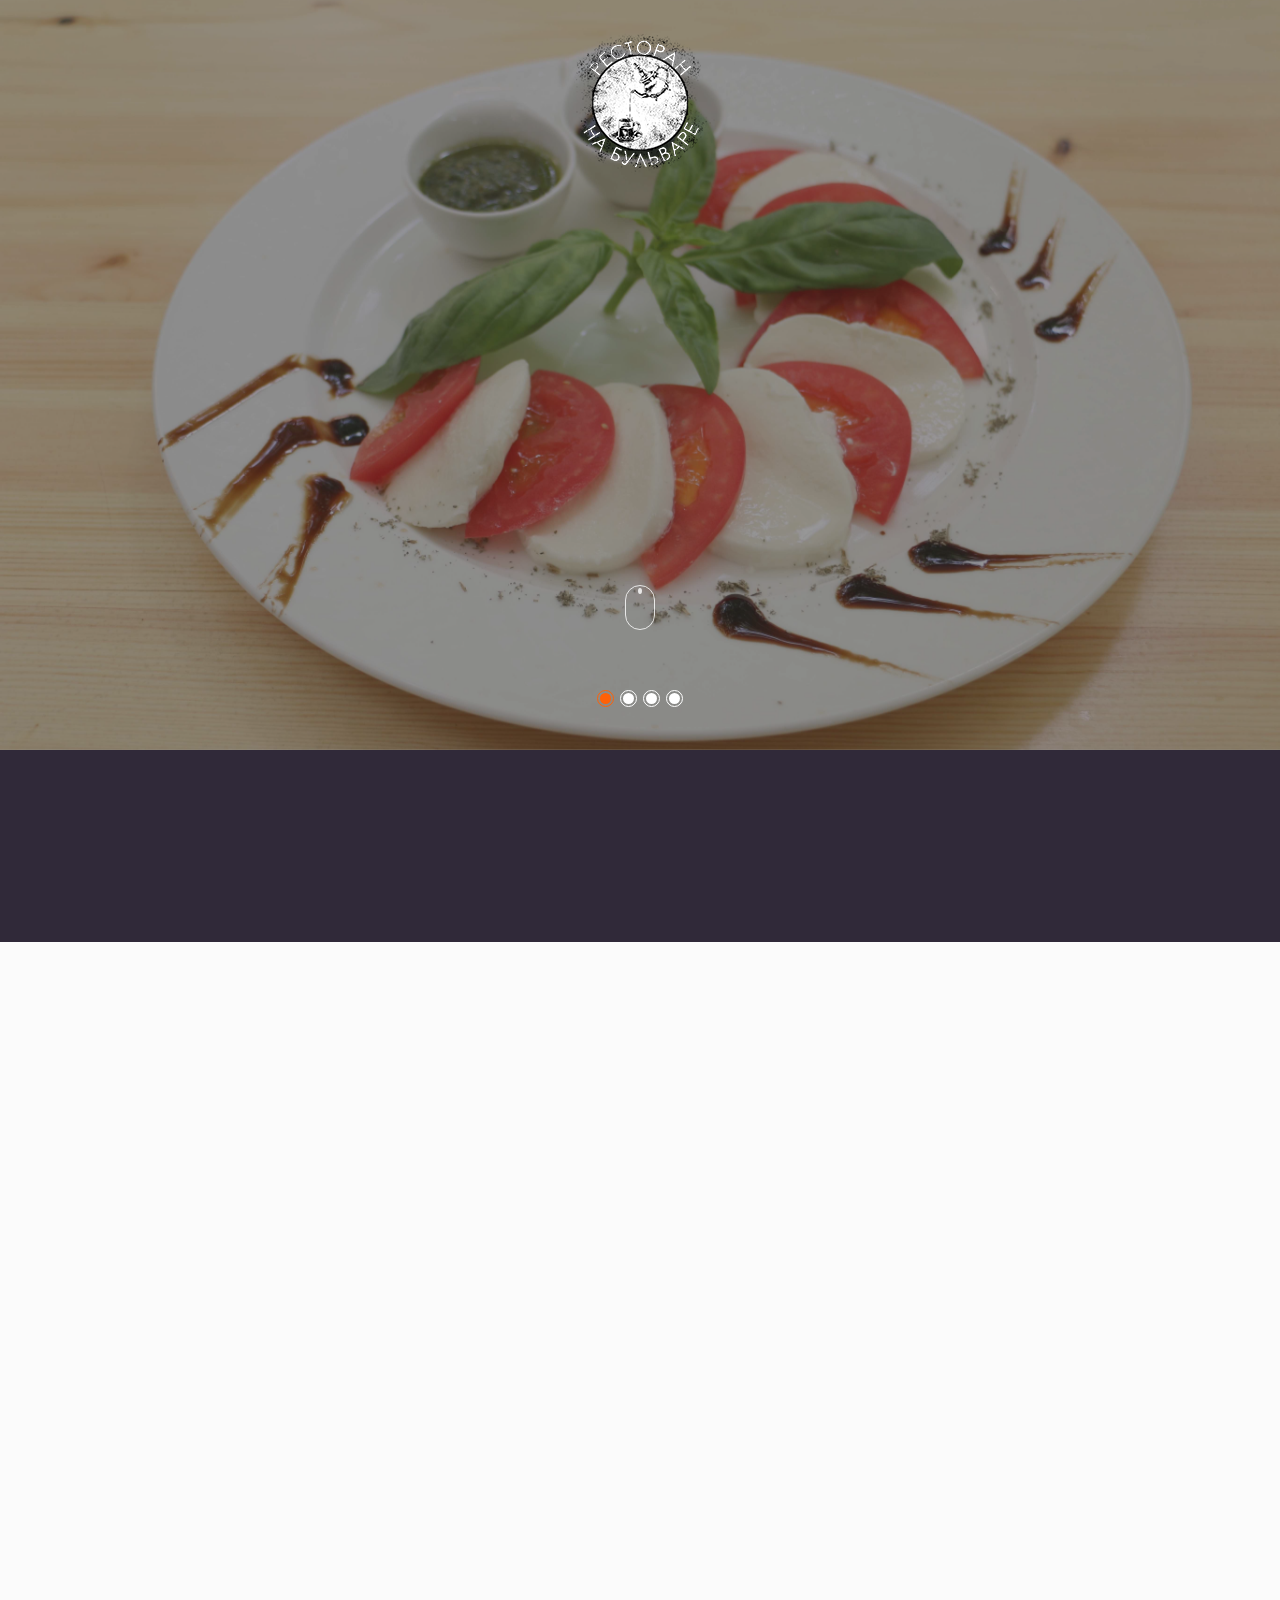
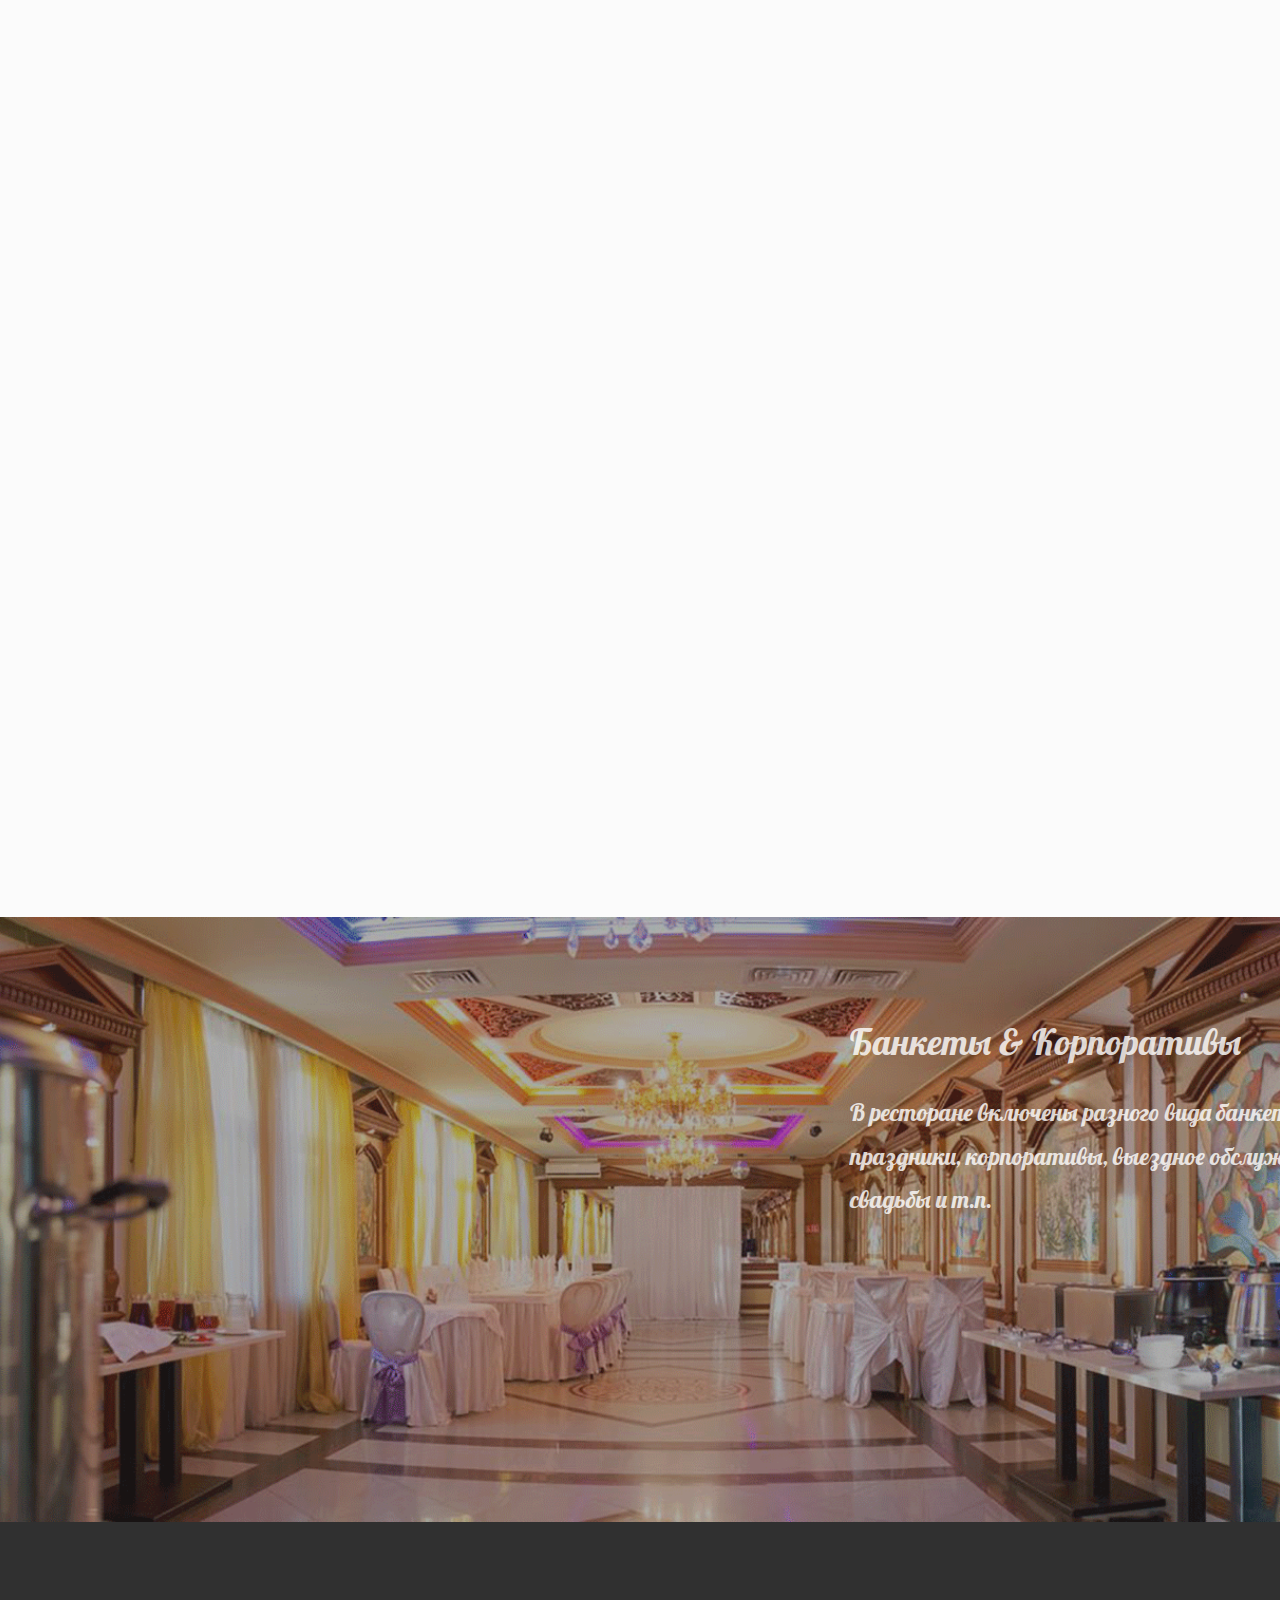
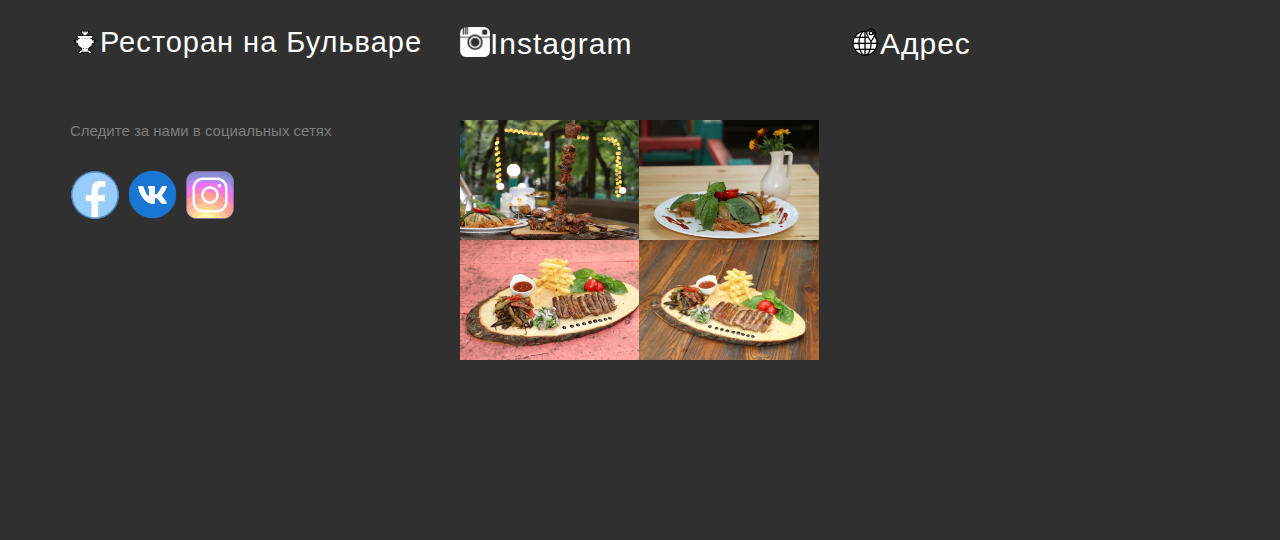
==== index.html @ 65c507e2 "first commit" ====
<!DOCTYPE HTML>
<html>
	<head>
	<meta charset="utf-8">
	<meta http-equiv="X-UA-Compatible" content="IE=edge">
	<title>Ресторан на бульваре</title>
	<meta name="viewport" content="width=device-width, initial-scale=1">
	<meta name="description" content="" />
	<meta name="keywords" content="" />
	<meta name="author" content="" />

  <!-- Facebook and Twitter integration -->
	<meta property="og:title" content=""/>
	<meta property="og:image" content=""/>
	<meta property="og:url" content=""/>
	<meta property="og:site_name" content=""/>
	<meta property="og:description" content=""/>
	<meta name="twitter:title" content="" />
	<meta name="twitter:image" content="" />
	<meta name="twitter:url" content="" />
	<meta name="twitter:card" content="" />

	<!-- Place favicon.ico and apple-touch-icon.png in the root directory -->
	<link rel="shortcut icon" href="favicon.ico">

	<link href="https://fonts.googleapis.com/css?family=Poppins:300,400,500" rel="stylesheet">
	<link href="https://fonts.googleapis.com/css?family=Lora:400,400i,700,700i" rel="stylesheet">
	
	<!-- Animate.css -->
	<link rel="stylesheet" href="css/animate.css">
	<!-- Icomoon Icon Fonts-->
	<link rel="stylesheet" href="css/icomoon.css">
	<!-- Bootstrap  -->
	<link rel="stylesheet" href="css/bootstrap.css">
	<!-- Owl Carousel -->
	<link rel="stylesheet" href="css/owl.carousel.min.css">
	<link rel="stylesheet" href="css/owl.theme.default.min.css">
	<!-- Magnific Popup -->
	<link rel="stylesheet" href="css/magnific-popup.css">
	<!-- Flexslider  -->
	<link rel="stylesheet" href="css/flexslider.css">
	<!-- Flaticons  -->
	<link rel="stylesheet" href="fonts/flaticon/font/flaticon.css">
	<!-- Date Picker -->
	<link rel="stylesheet" href="css/bootstrap-datepicker.css">

	<link rel="stylesheet" href="css/style.css">
	<link href="https://fonts.googleapis.com/css?family=Lobster&display=swap" rel="stylesheet">
	<link href="https://fonts.googleapis.com/css?family=Roboto:700i&display=swap" rel="stylesheet">
	<link href="https://fonts.googleapis.com/css?family=Cairo:600&display=swap" rel="stylesheet">

	<!-- Modernizr JS -->
	<script src="js/modernizr-2.6.2.min.js"></script>
	<!-- FOR IE9 below -->
	<!--[if lt IE 9]>
	<script src="js/respond.min.js"></script>
	<![endif]-->
	</head>
	<body>

	<nav id="colorlib-main-nav" role="navigation">
		<a href="#" class="js-colorlib-nav-toggle colorlib-nav-toggle active"><i></i></a>
		<div class="js-fullheight colorlib-table">
			<div class="colorlib-table-cell js-fullheight">
				<div class="row">
					<div class="col-md-6 col-md-offset-3">
						<div class="form-group">
							<input type="text" class="form-control" id="search" placeholder="Enter any key to search...">
							<button type="submit" class="btn btn-primary"><i class="icon-search3"></i></button>
						</div>
					</div>
				</div>
			</div>
		</div>
	</nav>
	
	<div id="colorlib-page">
		<header>
			<div class="container">
				<div class="row ">
					<div class="col-md-12 text-center">
							<a href="#"><img src="images/logo.png"></a>
					</div>
				</div>
			</div>
		</header>
		<aside id="colorlib-hero">
			<div class="flexslider">
				<ul class="slides">
			   	<li style="background-image: url(images/img_bg_1.jpg);">
			   		<div class="overlay"></div>
			   		<div class="container-fluid">
			   			<div class="row">
				   			<div class="col-md-6 col-sm-12 col-xs-12 col-md-offset-3 slider-text">
				   				<div class="slider-text-inner text-center">
				   					<div class="desc">
				   						<span class="icon"><i class="flaticon-cutlery"></i></span>
					   					<h1>Особые &amp; Свежие блюда</h1>
					   					<p>Ресторан обслуживает клиентов на высшем уровне</p>
					   					<p><a href="menu.html" class="btn btn-primary btn-lg btn-learn">Просмотреть меню</a></p>
					   					<div class="desc2"></div>
				   					</div>
				   				</div>
				   			</div>
				   		</div>
			   		</div>
			   	</li>
			   	<li style="background-image: url(images/img_bg_2.jpg);">
			   		<div class="overlay"></div>
			   		<div class="container-fluid">
			   			<div class="row">
				   			<div class="col-md-6 col-sm-12 col-xs-12 col-md-offset-3 slider-text">
				   				<div class="slider-text-inner text-center">
				   					<div class="desc">
				   						<span class="icon"><i class="flaticon-cutlery"></i></span>
					   					<h1>Завтраки, обеды и ужины</h1>
					   					<p>В меню включено большое кольчество блюд</p>
					   					<p><a href="menu.html" class="btn btn-primary btn-lg btn-learn">Просмотреть меню</a></p>
					   					<div class="desc2"></div>
					   				</div>
				   				</div>
				   			</div>
				   		</div>
			   		</div>
			   	</li>
			   	<li style="background-image: url(images/img_bg_3.jpg);">
			   		<div class="overlay"></div>
			   		<div class="container-fluid">
			   			<div class="row">
				   			<div class="col-md-6 col-sm-12 col-xs-12 col-md-offset-3 slider-text">
				   				<div class="slider-text-inner text-center">
				   					<div class="desc">
				   						<span class="icon"><i class="flaticon-cutlery"></i></span>
					   					<h1>Шашлыки &amp; барбекю</h1>
					   					<p>Попробуйте в нашем ресторане шашлыки & барбекю на углях</p>
					   					<p><a href="menu.html" class="btn btn-primary btn-lg btn-learn">Просмотреть меню</a></p>
					   					<div class="desc2"></div>
					   				</div>
				   				</div>
				   			</div>
				   		</div>
			   		</div>
			   	</li>
			   	<li style="background-image: url(images/img_bg_4.jpg);">
			   		<div class="overlay"></div>
			   		<div class="container-fluid">
			   			<div class="row">
				   			<div class="col-md-6 col-sm-12 col-xs-12 col-md-offset-3 slider-text">
				   				<div class="slider-text-inner text-center">
				   					<div class="desc">
				   						<span class="icon"><i class="flaticon-cutlery"></i></span>
					   					<h1>Банкеты &amp; Корпоративы</h1>
					   					<p>Хотите вкусно поесть вместе с друзьями? Закажите банкет!</p>
					   					<p><a href="menu.HTML" class="btn btn-primary btn-lg btn-learn">Просмотреть меню</a></p>
					   					<div class="desc2"></div>
					   				</div>
				   				</div>
				   			</div>
				   		</div>
			   		</div>
			   	</li>	
			  	</ul>
			  	<div class="mouse">
				   <a href="#" class="mouse-icon">
				   	<div class="mouse-wheel"></div>
				   </a>
				</div>
		  	</div>
		</aside>

		<div class="colorlib-intro">
			<div class="container">
				<div class="row">
					<div class="col-md-3 col-sm-6 text-center">
						<div class="intro animate-box">
							<span class="icon">
								<i class="icon-map4"></i>
							</span>
							<h2>Адрес</h2>
							<p>Измайловский бульвар, 49, Измайлово, Москва, Россия	</p>
						</div>
					</div>
					<div class="col-md-3 col-sm-6 text-center">
						<div class="intro animate-box">
							<span class="icon">
								<i class="icon-clock4"></i>
							</span>
							<h2>Время открытия</h2>
							<p>Понедельник - Воскресенье</p>
							<span>8:00 - 00:00</span>
						</div>
					</div>
					<div class="col-md-3 col-sm-6 text-center">
						<div class="intro animate-box">
							<span class="icon">
								<i class="icon-mobile2"></i>
							</span>
							<h2>Звоните по номеру</h2>
							<p>+ 7-984-555-666-7</p>
						</div>
					</div>
					<div class="col-md-3 col-sm-6 text-center">
						<div class="intro animate-box">
							<span class="icon">
								<i class="icon-envelope"></i>
							</span>
							<h2>Email адрес</h2>
							<p><a href="#">inabulvare@yandex.ru</a></p>
						</div>
					</div>
				</div>
			</div>
		</div>

		<div class="goto-here"></div>

		<div class="colorlib-about" class="colorlib-light-grey">
			<div class="container">
				<div class="row">
					<div class="col-md-5">
						<div class="row">
							<div class="about-desc">
								<div class="col-md-12 col-md-offset-0 animate-box intro-heading">
									<span>Добро пожаловать в Ресторан на Бульваре</span>
									<h2 style="font-family: Roboto;">Попробуйте восхитительные блюда &amp; Выгодная цена</h2>
								</div>
								<div class="col-md-12 animate-box">
									<p style="font-family: Roboto;">Приходите к нам в Ресторан. У нас отзывчивый и приятный персонал. Мы угостим вас нашимм фирменными блюдами. В меню есть шашлыки, барбекю, салат и ещё много разных блюд.</p>
								</div>
							</div>
						</div>
					</div>
					<div class="col-md-7">
						<div class="row">
							<div class="col-md-6 animate-box">
								<div class="about-img" style="background-image: url(images/about.jpg);">
								</div>
							</div>
							<div class="col-md-6 animate-box">
								<div class="about-img about-img-2" style="background-image: url(images/about-2.jpg);">
								</div>
							</div>
						</div>
					</div>
				</div>
			</div>
		</div>
		
		<div class="colorlib-menu">
			<div class="container">
				<div class="row">
					<div class="col-md-6 col-md-offset-3 text-center animate-box intro-heading">
						<span class="icon"><i class="flaticon-cutlery"></i></span>
						<h2>Галлерея ресторана</h2>
					</div>
				</div>
				<div class="row">
					<div class="col-md-4 animate-box">
						<div class="dish-wrap">
							<div class="wrap">
								<div class="dish-img" style="background-image: url(images/dish-1.jpg);"></div>
								<div class="desc">
									<h2><a href="#">Корейка ягненка с овощами</a></h2>
								</div>
							</div>
						</div>
					</div>
					<div class="col-md-4 animate-box">
						<div class="dish-wrap">
							<div class="wrap">
								<div class="dish-img" style="background-image: url(images/dish-2.jpg);"></div>
								<div class="desc">
									<h2><a href="#">Стейк от шефа</a></h2>
								</div>
							</div>
						</div>
					</div>
					<div class="col-md-4 animate-box">
						<div class="dish-wrap">
							<div class="wrap">
								<div class="dish-img" style="background-image: url(images/dish-3.jpg);"></div>
								<div class="desc">
									<h2><a href="#">Блюдо от шефа</a></h2>
								</div>
							</div>
						</div>
					</div>
				</div>
			</div>
		</div>

		<div class="colorlib-introduction mb-5" style="background-image: url(images/cover_bg_1.gif);">
			<div class="overlay"></div>
			<div class="container" style="height: 500px;">
				<div class="row">
					<div class="col-md-6 col-md-offset-2 col-md-push-6">
						<h2 style="font-family: Lobster; color: white; font-size: 36px; opacity: 0.8"><a href="#"></a>Банкеты &amp; Корпоративы</h2>
						<p style="font-family: Lobster; color: white; font-size: 24px; opacity: 0.8">В ресторане включены разного вида банкеты: Детские праздники, корпоративы, выездное обслуживание, свадьбы и т.п.</p>
					</div>
				</div>
			</div>
		</div>		
		<footer>
			<div id="footer">
				<div class="container">
					<div class="row">
						<div class="col-md-4 col-pb-sm">
							<img src="images/samovar.png" width="30px" style="float: left"><h2 style="font-family: sans-serif; font-size: 29px;">Ресторан на Бульваре</h2>
							<p style="font-family: sans-serif;">Следите за нами в социальных сетях</p>
							<p class="colorlib-social-icons">
								<a href="#"><img src="images/facebook1.png" width="50px"></a>
								<a href="https://vk.com/nabulvareizmailovo"><img src="images/vk1.png" width="57px"></a>
								<a href="https://www.instagram.com/nabulvare_restoran/?r=nametag"><img src="images/instagram1.png" width="50px"></a>
							</p>
						</div>
						<div class="col-md-4 col-pb-sm">
							<a href="https://www.instagram.com/nabulvare_restoran/?r=nametag"><img src="images/instagram.png" width="30px" style="float: left;"><h2 style="font-family: sans-serif; font-size: 30px;">Instagram</h2></a>
							<div class="instagram">
								<a href="https://www.instagram.com/nabulvare_restoran/?r=nametag" class="insta-img" style="background-image: url(images/dessert-1.jpg);"></a>
								<a href="https://www.instagram.com/nabulvare_restoran/?r=nametag" class="insta-img" style="background-image: url(images/dessert-2.jpg);"></a>
								<a href="https://www.instagram.com/nabulvare_restoran/?r=nametag" class="insta-img" style="background-image: url(images/dish-9.jpg);"></a>
								<a href="https://www.instagram.com/nabulvare_restoran/?r=nametag" class="insta-img" style="background-image: url(images/dish-2.jpg);"></a>
							</div>
						</div>
						<div class="col-md-4 col-pb-sm">
							<img src="images/location.png" width="30px" style="float: left"><h2 style="font-family: sans-serif; font-size: 30px;">Адрес</h2>
							<div id="map-container-google-1" class="z-depth-1-half map-container">
		              <iframe src="https://www.google.com/maps/embed?pb=!1m14!1m8!1m3!1d2242.7786498662836!2d37.8006447!3d55.7970814!3m2!1i1024!2i768!4f13.1!3m3!1m2!1s0x46b534cc486f3585%3A0x7e2cf4841aa5411a!2z0JjQt9C80LDQudC70L7QstGB0LrQuNC5INCxLdGALCA0OSwg0JzQvtGB0LrQstCwLCDQoNC-0YHRgdC40Y8sIDEwNTI2NA!5e0!3m2!1sru!2sus!4v1563462899962!5m2!1sru!2sus" frameborder="0" style="border:0" allowfullscreen></iframe>
		          			</div>
	          			</div>
				</div>
			</div>
		</footer>
	
	</div>

	<!-- jQuery -->
	<script src="js/jquery.min.js"></script>
	<!-- jQuery Easing -->
	<script src="js/jquery.easing.1.3.js"></script>
	<!-- Bootstrap -->
	<script src="js/bootstrap.min.js"></script>
	<!-- Waypoints -->
	<script src="js/jquery.waypoints.min.js"></script>
	<!-- Parallax -->
	<script src="js/jquery.stellar.min.js"></script>
	<!-- Owl Carousel -->
	<script src="js/owl.carousel.min.js"></script>
	<!-- Magnific Popup -->
	<script src="js/jquery.magnific-popup.min.js"></script>
	<script src="js/magnific-popup-options.js"></script>
	<!-- Flexslider -->
	<script src="js/jquery.flexslider-min.js"></script>
	<!-- Date Picker -->
	<script src="js/bootstrap-datepicker.js"></script>

	<!-- Main JS (Do not remove) -->
	<script src="js/main.js"></script>

	</body>
</html>
---- css/icomoon.css ----
@font-face {
  font-family: 'icomoon';
  src:  url('fonts/icomoon.eot?tmere9');
  src:  url('fonts/icomoon.eot?tmere9#iefix') format('embedded-opentype'),
    url('fonts/icomoon.ttf?tmere9') format('truetype'),
    url('fonts/icomoon.woff?tmere9') format('woff'),
    url('fonts/icomoon.svg?tmere9#icomoon') format('svg');
  font-weight: normal;
  font-style: normal;
}

[class^="icon-"], [class*=" icon-"] {
  /* use !important to prevent issues with browser extensions that change fonts */
  font-family: 'icomoon' !important;
  speak: none;
  font-style: normal;
  font-weight: normal;
  font-variant: normal;
  text-transform: none;
  line-height: 1;

  /* Better Font Rendering =========== */
  -webkit-font-smoothing: antialiased;
  -moz-osx-font-smoothing: grayscale;
}

.icon-activity:before {
  content: "\e900";
}
.icon-airplay:before {
  content: "\e901";
}
.icon-alert-circle:before {
  content: "\e902";
}
.icon-alert-octagon:before {
  content: "\e903";
}
.icon-alert-triangle:before {
  content: "\e904";
}
.icon-align-center:before {
  content: "\e905";
}
.icon-align-justify:before {
  content: "\e906";
}
.icon-align-left:before {
  content: "\e907";
}
.icon-align-right:before {
  content: "\e908";
}
.icon-anchor:before {
  content: "\e909";
}
.icon-aperture:before {
  content: "\e90a";
}
.icon-arrow-down3:before {
  content: "\e90b";
}
.icon-arrow-down-circle:before {
  content: "\e90c";
}
.icon-arrow-down-left3:before {
  content: "\e90d";
}
.icon-arrow-down-right3:before {
  content: "\e90e";
}
.icon-arrow-left3:before {
  content: "\e90f";
}
.icon-arrow-left-circle:before {
  content: "\e910";
}
.icon-arrow-right3:before {
  content: "\e911";
}
.icon-arrow-right-circle:before {
  content: "\e912";
}
.icon-arrow-up3:before {
  content: "\e913";
}
.icon-arrow-up-circle:before {
  content: "\e914";
}
.icon-arrow-up-left3:before {
  content: "\e915";
}
.icon-arrow-up-right3:before {
  content: "\e916";
}
.icon-at-sign:before {
  content: "\e917";
}
.icon-award:before {
  content: "\e918";
}
.icon-bar-chart:before {
  content: "\e919";
}
.icon-bar-chart-2:before {
  content: "\e91a";
}
.icon-battery:before {
  content: "\e91b";
}
.icon-battery-charging:before {
  content: "\e91c";
}
.icon-bell2:before {
  content: "\e91d";
}
.icon-bell-off:before {
  content: "\e91e";
}
.icon-bluetooth:before {
  content: "\e91f";
}
.icon-bold2:before {
  content: "\e920";
}
.icon-book2:before {
  content: "\e921";
}
.icon-book-open:before {
  content: "\e922";
}
.icon-bookmark2:before {
  content: "\e923";
}
.icon-box:before {
  content: "\e924";
}
.icon-briefcase2:before {
  content: "\e925";
}
.icon-calendar2:before {
  content: "\e926";
}
.icon-camera2:before {
  content: "\e927";
}
.icon-camera-off:before {
  content: "\e928";
}
.icon-cast:before {
  content: "\e929";
}
.icon-check:before {
  content: "\e92a";
}
.icon-check-circle:before {
  content: "\e92b";
}
.icon-check-square:before {
  content: "\e92c";
}
.icon-chevron-down:before {
  content: "\e92d";
}
.icon-chevron-left:before {
  content: "\e92e";
}
.icon-chevron-right:before {
  content: "\e92f";
}
.icon-chevron-up:before {
  content: "\e930";
}
.icon-chevrons-down:before {
  content: "\e931";
}
.icon-chevrons-left:before {
  content: "\e932";
}
.icon-chevrons-right:before {
  content: "\e933";
}
.icon-chevrons-up:before {
  content: "\e934";
}
.icon-chrome2:before {
  content: "\e935";
}
.icon-circle:before {
  content: "\e936";
}
.icon-clipboard2:before {
  content: "\e937";
}
.icon-clock3:before {
  content: "\e938";
}
.icon-cloud2:before {
  content: "\e939";
}
.icon-cloud-drizzle:before {
  content: "\e93a";
}
.icon-cloud-lightning:before {
  content: "\e93b";
}
.icon-cloud-off:before {
  content: "\e93c";
}
.icon-cloud-rain:before {
  content: "\e93d";
}
.icon-cloud-snow:before {
  content: "\e93e";
}
.icon-code:before {
  content: "\e93f";
}
.icon-codepen2:before {
  content: "\e940";
}
.icon-command2:before {
  content: "\e941";
}
.icon-compass3:before {
  content: "\e942";
}
.icon-copy2:before {
  content: "\e943";
}
.icon-corner-down-left:before {
  content: "\e944";
}
.icon-corner-down-right:before {
  content: "\e945";
}
.icon-corner-left-down:before {
  content: "\e946";
}
.icon-corner-left-up:before {
  content: "\e947";
}
.icon-corner-right-down:before {
  content: "\e948";
}
.icon-corner-right-up:before {
  content: "\e949";
}
.icon-corner-up-left:before {
  content: "\e94a";
}
.icon-corner-up-right:before {
  content: "\e94b";
}
.icon-cpu:before {
  content: "\e94c";
}
.icon-credit-card2:before {
  content: "\e94d";
}
.icon-crop2:before {
  content: "\e94e";
}
.icon-crosshair:before {
  content: "\e94f";
}
.icon-database2:before {
  content: "\e950";
}
.icon-delete:before {
  content: "\e951";
}
.icon-disc:before {
  content: "\e952";
}
.icon-dollar-sign:before {
  content: "\e953";
}
.icon-download4:before {
  content: "\e954";
}
.icon-download-cloud:before {
  content: "\e955";
}
.icon-droplet2:before {
  content: "\e956";
}
.icon-edit:before {
  content: "\e957";
}
.icon-edit-2:before {
  content: "\e958";
}
.icon-edit-3:before {
  content: "\e959";
}
.icon-external-link:before {
  content: "\e95a";
}
.icon-eye2:before {
  content: "\e95b";
}
.icon-eye-off:before {
  content: "\e95c";
}
.icon-facebook3:before {
  content: "\e95d";
}
.icon-fast-forward:before {
  content: "\e95e";
}
.icon-feather:before {
  content: "\e95f";
}
.icon-file:before {
  content: "\e960";
}
.icon-file-minus:before {
  content: "\e961";
}
.icon-file-plus:before {
  content: "\e962";
}
.icon-file-text3:before {
  content: "\e963";
}
.icon-film2:before {
  content: "\e964";
}
.icon-filter2:before {
  content: "\e965";
}
.icon-flag2:before {
  content: "\e966";
}
.icon-folder2:before {
  content: "\e967";
}
.icon-folder-minus2:before {
  content: "\e968";
}
.icon-folder-plus2:before {
  content: "\e969";
}
.icon-git-branch:before {
  content: "\e96a";
}
.icon-git-commit:before {
  content: "\e96b";
}
.icon-git-merge:before {
  content: "\e96c";
}
.icon-git-pull-request:before {
  content: "\e96d";
}
.icon-github2:before {
  content: "\e96e";
}
.icon-gitlab:before {
  content: "\e96f";
}
.icon-globe:before {
  content: "\e970";
}
.icon-grid:before {
  content: "\e971";
}
.icon-hard-drive:before {
  content: "\e972";
}
.icon-hash:before {
  content: "\e973";
}
.icon-headphones2:before {
  content: "\e974";
}
.icon-heart2:before {
  content: "\e975";
}
.icon-help-circle:before {
  content: "\e976";
}
.icon-home4:before {
  content: "\e977";
}
.icon-image2:before {
  content: "\e978";
}
.icon-inbox:before {
  content: "\e979";
}
.icon-info2:before {
  content: "\e97a";
}
.icon-instagram2:before {
  content: "\e97b";
}
.icon-italic2:before {
  content: "\e97c";
}
.icon-layers:before {
  content: "\e97d";
}
.icon-layout:before {
  content: "\e97e";
}
.icon-life-buoy:before {
  content: "\e97f";
}
.icon-link2:before {
  content: "\e980";
}
.icon-link-2:before {
  content: "\e981";
}
.icon-linkedin3:before {
  content: "\e982";
}
.icon-list3:before {
  content: "\e983";
}
.icon-loader:before {
  content: "\e984";
}
.icon-lock2:before {
  content: "\e985";
}
.icon-log-in:before {
  content: "\e986";
}
.icon-log-out:before {
  content: "\e987";
}
.icon-mail5:before {
  content: "\e988";
}
.icon-map3:before {
  content: "\e989";
}
.icon-map-pin:before {
  content: "\e98a";
}
.icon-maximize:before {
  content: "\e98b";
}
.icon-maximize-2:before {
  content: "\e98c";
}
.icon-menu5:before {
  content: "\e98d";
}
.icon-message-circle:before {
  content: "\e98e";
}
.icon-message-square:before {
  content: "\e98f";
}
.icon-mic2:before {
  content: "\e990";
}
.icon-mic-off:before {
  content: "\e991";
}
.icon-minimize:before {
  content: "\e992";
}
.icon-minimize-2:before {
  content: "\e993";
}
.icon-minus2:before {
  content: "\e994";
}
.icon-minus-circle:before {
  content: "\e995";
}
.icon-minus-square:before {
  content: "\e996";
}
.icon-monitor:before {
  content: "\e997";
}
.icon-moon:before {
  content: "\e998";
}
.icon-more-horizontal:before {
  content: "\e999";
}
.icon-more-vertical:before {
  content: "\e99a";
}
.icon-move:before {
  content: "\e99b";
}
.icon-music2:before {
  content: "\e99c";
}
.icon-navigation:before {
  content: "\e99d";
}
.icon-navigation-2:before {
  content: "\e99e";
}
.icon-octagon:before {
  content: "\e99f";
}
.icon-package:before {
  content: "\e9a0";
}
.icon-paperclip:before {
  content: "\e9a1";
}
.icon-pause3:before {
  content: "\e9a2";
}
.icon-pause-circle:before {
  content: "\e9a3";
}
.icon-percent:before {
  content: "\e9a4";
}
.icon-phone2:before {
  content: "\e9a5";
}
.icon-phone-call:before {
  content: "\e9a6";
}
.icon-phone-forwarded:before {
  content: "\e9a7";
}
.icon-phone-incoming:before {
  content: "\e9a8";
}
.icon-phone-missed:before {
  content: "\e9a9";
}
.icon-phone-off:before {
  content: "\e9aa";
}
.icon-phone-outgoing:before {
  content: "\e9ab";
}
.icon-pie-chart2:before {
  content: "\e9ac";
}
.icon-play4:before {
  content: "\e9ad";
}
.icon-play-circle:before {
  content: "\e9ae";
}
.icon-plus2:before {
  content: "\e9af";
}
.icon-plus-circle:before {
  content: "\e9b0";
}
.icon-plus-square:before {
  content: "\e9b1";
}
.icon-pocket:before {
  content: "\e9b2";
}
.icon-power2:before {
  content: "\e9b3";
}
.icon-printer2:before {
  content: "\e9b4";
}
.icon-radio:before {
  content: "\e9b5";
}
.icon-refresh-ccw:before {
  content: "\e9b6";
}
.icon-refresh-cw:before {
  content: "\e9b7";
}
.icon-repeat:before {
  content: "\e9b8";
}
.icon-rewind:before {
  content: "\e9b9";
}
.icon-rotate-ccw:before {
  content: "\e9ba";
}
.icon-rotate-cw:before {
  content: "\e9bb";
}
.icon-rss3:before {
  content: "\e9bc";
}
.icon-save:before {
  content: "\e9bd";
}
.icon-scissors2:before {
  content: "\e9be";
}
.icon-search2:before {
  content: "\e9bf";
}
.icon-send:before {
  content: "\e9c0";
}
.icon-server:before {
  content: "\e9c1";
}
.icon-settings:before {
  content: "\e9c2";
}
.icon-share3:before {
  content: "\e9c3";
}
.icon-share-2:before {
  content: "\e9c4";
}
.icon-shield2:before {
  content: "\e9c5";
}
.icon-shield-off:before {
  content: "\e9c6";
}
.icon-shopping-bag:before {
  content: "\e9c7";
}
.icon-shopping-cart:before {
  content: "\e9c8";
}
.icon-shuffle2:before {
  content: "\e9c9";
}
.icon-sidebar:before {
  content: "\e9ca";
}
.icon-skip-back:before {
  content: "\e9cb";
}
.icon-skip-forward:before {
  content: "\e9cc";
}
.icon-slack:before {
  content: "\e9cd";
}
.icon-slash:before {
  content: "\e9ce";
}
.icon-sliders:before {
  content: "\e9cf";
}
.icon-smartphone:before {
  content: "\e9d0";
}
.icon-speaker:before {
  content: "\e9d1";
}
.icon-square:before {
  content: "\e9d2";
}
.icon-star:before {
  content: "\e9d3";
}
.icon-stop-circle:before {
  content: "\e9d4";
}
.icon-sun2:before {
  content: "\e9d5";
}
.icon-sunrise:before {
  content: "\e9d6";
}
.icon-sunset:before {
  content: "\e9d7";
}
.icon-tablet2:before {
  content: "\e9d8";
}
.icon-tag:before {
  content: "\e9d9";
}
.icon-target2:before {
  content: "\e9da";
}
.icon-terminal2:before {
  content: "\e9db";
}
.icon-thermometer:before {
  content: "\e9dc";
}
.icon-thumbs-down:before {
  content: "\e9dd";
}
.icon-thumbs-up:before {
  content: "\e9de";
}
.icon-toggle-left:before {
  content: "\e9df";
}
.icon-toggle-right:before {
  content: "\e9e0";
}
.icon-trash:before {
  content: "\e9e1";
}
.icon-trash-2:before {
  content: "\e9e2";
}
.icon-trending-down:before {
  content: "\e9e3";
}
.icon-trending-up:before {
  content: "\e9e4";
}
.icon-triangle:before {
  content: "\e9e5";
}
.icon-truck2:before {
  content: "\e9e6";
}
.icon-tv2:before {
  content: "\e9e7";
}
.icon-twitter2:before {
  content: "\e9e8";
}
.icon-type:before {
  content: "\e9e9";
}
.icon-umbrella:before {
  content: "\e9ea";
}
.icon-underline2:before {
  content: "\e9eb";
}
.icon-unlock:before {
  content: "\e9ec";
}
.icon-upload4:before {
  content: "\e9ed";
}
.icon-upload-cloud:before {
  content: "\e9ee";
}
.icon-user2:before {
  content: "\e9ef";
}
.icon-user-check2:before {
  content: "\e9f0";
}
.icon-user-minus2:before {
  content: "\e9f1";
}
.icon-user-plus2:before {
  content: "\e9f2";
}
.icon-user-x:before {
  content: "\e9f3";
}
.icon-users2:before {
  content: "\e9f4";
}
.icon-video:before {
  content: "\e9f5";
}
.icon-video-off:before {
  content: "\e9f6";
}
.icon-voicemail:before {
  content: "\e9f7";
}
.icon-volume:before {
  content: "\e9f8";
}
.icon-volume-1:before {
  content: "\e9f9";
}
.icon-volume-2:before {
  content: "\e9fa";
}
.icon-volume-x:before {
  content: "\e9fb";
}
.icon-watch:before {
  content: "\e9fc";
}
.icon-wifi:before {
  content: "\e9fd";
}
.icon-wifi-off:before {
  content: "\e9fe";
}
.icon-wind:before {
  content: "\e9ff";
}
.icon-x:before {
  content: "\ea00";
}
.icon-x-circle:before {
  content: "\ea01";
}
.icon-x-square:before {
  content: "\ea02";
}
.icon-zap:before {
  content: "\ea03";
}
.icon-zap-off:before {
  content: "\ea04";
}
.icon-zoom-in2:before {
  content: "\ea05";
}
.icon-zoom-out2:before {
  content: "\ea06";
}
.icon-times:before {
  content: "\ea07";
}
.icon-tick:before {
  content: "\ea08";
}
.icon-plus3:before {
  content: "\ea09";
}
.icon-minus3:before {
  content: "\ea0a";
}
.icon-equals:before {
  content: "\ea0b";
}
.icon-divide:before {
  content: "\ea0c";
}
.icon-chevron-right2:before {
  content: "\ea0d";
}
.icon-chevron-left2:before {
  content: "\ea0e";
}
.icon-arrow-right-thick:before {
  content: "\ea0f";
}
.icon-arrow-left-thick:before {
  content: "\ea10";
}
.icon-th-small:before {
  content: "\ea11";
}
.icon-th-menu:before {
  content: "\ea12";
}
.icon-th-list:before {
  content: "\ea13";
}
.icon-th-large:before {
  content: "\ea14";
}
.icon-home5:before {
  content: "\ea15";
}
.icon-arrow-forward:before {
  content: "\ea16";
}
.icon-arrow-back:before {
  content: "\ea17";
}
.icon-rss4:before {
  content: "\ea18";
}
.icon-location3:before {
  content: "\ea19";
}
.icon-link3:before {
  content: "\ea1a";
}
.icon-image3:before {
  content: "\ea1b";
}
.icon-arrow-up-thick:before {
  content: "\ea1c";
}
.icon-arrow-down-thick:before {
  content: "\ea1d";
}
.icon-starburst:before {
  content: "\ea1e";
}
.icon-starburst-outline:before {
  content: "\ea1f";
}
.icon-star2:before {
  content: "\ea20";
}
.icon-flow-children:before {
  content: "\ea21";
}
.icon-export:before {
  content: "\ea22";
}
.icon-delete2:before {
  content: "\ea23";
}
.icon-delete-outline:before {
  content: "\ea24";
}
.icon-cloud-storage:before {
  content: "\ea25";
}
.icon-wi-fi:before {
  content: "\ea26";
}
.icon-heart3:before {
  content: "\ea27";
}
.icon-flash:before {
  content: "\ea28";
}
.icon-cancel:before {
  content: "\ea29";
}
.icon-backspace:before {
  content: "\ea2a";
}
.icon-attachment2:before {
  content: "\ea2b";
}
.icon-arrow-move:before {
  content: "\ea2c";
}
.icon-warning2:before {
  content: "\ea2d";
}
.icon-user3:before {
  content: "\ea2e";
}
.icon-radar:before {
  content: "\ea2f";
}
.icon-lock-open:before {
  content: "\ea30";
}
.icon-lock-closed:before {
  content: "\ea31";
}
.icon-location-arrow:before {
  content: "\ea32";
}
.icon-info3:before {
  content: "\ea33";
}
.icon-user-delete:before {
  content: "\ea34";
}
.icon-user-add:before {
  content: "\ea35";
}
.icon-media-pause:before {
  content: "\ea36";
}
.icon-group:before {
  content: "\ea37";
}
.icon-chart-pie:before {
  content: "\ea38";
}
.icon-chart-line:before {
  content: "\ea39";
}
.icon-chart-bar:before {
  content: "\ea3a";
}
.icon-chart-area:before {
  content: "\ea3b";
}
.icon-video2:before {
  content: "\ea3c";
}
.icon-point-of-interest:before {
  content: "\ea3d";
}
.icon-infinity:before {
  content: "\ea3e";
}
.icon-globe2:before {
  content: "\ea3f";
}
.icon-eye3:before {
  content: "\ea40";
}
.icon-cog2:before {
  content: "\ea41";
}
.icon-camera3:before {
  content: "\ea42";
}
.icon-upload5:before {
  content: "\ea43";
}
.icon-scissors3:before {
  content: "\ea44";
}
.icon-refresh:before {
  content: "\ea45";
}
.icon-pin:before {
  content: "\ea46";
}
.icon-key3:before {
  content: "\ea47";
}
.icon-info-large:before {
  content: "\ea48";
}
.icon-eject2:before {
  content: "\ea49";
}
.icon-download5:before {
  content: "\ea4a";
}
.icon-zoom:before {
  content: "\ea4b";
}
.icon-zoom-out3:before {
  content: "\ea4c";
}
.icon-zoom-in3:before {
  content: "\ea4d";
}
.icon-sort-numerically:before {
  content: "\ea4e";
}
.icon-sort-alphabetically:before {
  content: "\ea4f";
}
.icon-input-checked:before {
  content: "\ea50";
}
.icon-calender:before {
  content: "\ea51";
}
.icon-world:before {
  content: "\ea52";
}
.icon-notes:before {
  content: "\ea53";
}
.icon-code2:before {
  content: "\ea54";
}
.icon-arrow-sync:before {
  content: "\ea55";
}
.icon-arrow-shuffle:before {
  content: "\ea56";
}
.icon-arrow-repeat:before {
  content: "\ea57";
}
.icon-arrow-minimise:before {
  content: "\ea58";
}
.icon-arrow-maximise:before {
  content: "\ea59";
}
.icon-arrow-loop:before {
  content: "\ea5a";
}
.icon-anchor2:before {
  content: "\ea5b";
}
.icon-spanner:before {
  content: "\ea5c";
}
.icon-puzzle:before {
  content: "\ea5d";
}
.icon-power3:before {
  content: "\ea5e";
}
.icon-plane:before {
  content: "\ea5f";
}
.icon-pi:before {
  content: "\ea60";
}
.icon-phone3:before {
  content: "\ea61";
}
.icon-microphone:before {
  content: "\ea62";
}
.icon-media-rewind:before {
  content: "\ea63";
}
.icon-flag3:before {
  content: "\ea64";
}
.icon-adjust-brightness:before {
  content: "\ea65";
}
.icon-waves:before {
  content: "\ea66";
}
.icon-social-twitter:before {
  content: "\ea67";
}
.icon-social-facebook:before {
  content: "\ea68";
}
.icon-social-dribbble:before {
  content: "\ea69";
}
.icon-media-stop:before {
  content: "\ea6a";
}
.icon-media-record:before {
  content: "\ea6b";
}
.icon-media-play:before {
  content: "\ea6c";
}
.icon-media-fast-forward:before {
  content: "\ea6d";
}
.icon-media-eject:before {
  content: "\ea6e";
}
.icon-social-vimeo:before {
  content: "\ea6f";
}
.icon-social-tumbler:before {
  content: "\ea70";
}
.icon-social-skype:before {
  content: "\ea71";
}
.icon-social-pinterest:before {
  content: "\ea72";
}
.icon-social-linkedin:before {
  content: "\ea73";
}
.icon-social-last-fm:before {
  content: "\ea74";
}
.icon-social-github:before {
  content: "\ea75";
}
.icon-social-flickr:before {
  content: "\ea76";
}
.icon-at:before {
  content: "\ea77";
}
.icon-times-outline:before {
  content: "\ea78";
}
.icon-plus-outline:before {
  content: "\ea79";
}
.icon-minus-outline:before {
  content: "\ea7a";
}
.icon-tick-outline:before {
  content: "\ea7b";
}
.icon-th-large-outline:before {
  content: "\ea7c";
}
.icon-equals-outline:before {
  content: "\ea7d";
}
.icon-divide-outline:before {
  content: "\ea7e";
}
.icon-chevron-right-outline:before {
  content: "\ea7f";
}
.icon-chevron-left-outline:before {
  content: "\ea80";
}
.icon-arrow-right-outline:before {
  content: "\ea81";
}
.icon-arrow-left-outline:before {
  content: "\ea82";
}
.icon-th-small-outline:before {
  content: "\ea83";
}
.icon-th-menu-outline:before {
  content: "\ea84";
}
.icon-th-list-outline:before {
  content: "\ea85";
}
.icon-news:before {
  content: "\ea86";
}
.icon-home-outline:before {
  content: "\ea87";
}
.icon-arrow-up-outline:before {
  content: "\ea88";
}
.icon-arrow-forward-outline:before {
  content: "\ea89";
}
.icon-arrow-down-outline:before {
  content: "\ea8a";
}
.icon-arrow-back-outline:before {
  content: "\ea8b";
}
.icon-trash2:before {
  content: "\ea8c";
}
.icon-rss-outline:before {
  content: "\ea8d";
}
.icon-message:before {
  content: "\ea8e";
}
.icon-location-outline:before {
  content: "\ea8f";
}
.icon-link-outline:before {
  content: "\ea90";
}
.icon-image-outline:before {
  content: "\ea91";
}
.icon-export-outline:before {
  content: "\ea92";
}
.icon-cross2:before {
  content: "\ea93";
}
.icon-wi-fi-outline:before {
  content: "\ea94";
}
.icon-star-outline:before {
  content: "\ea95";
}
.icon-media-pause-outline:before {
  content: "\ea96";
}
.icon-mail6:before {
  content: "\ea97";
}
.icon-heart-outline:before {
  content: "\ea98";
}
.icon-flash-outline:before {
  content: "\ea99";
}
.icon-cancel-outline:before {
  content: "\ea9a";
}
.icon-beaker:before {
  content: "\ea9b";
}
.icon-arrow-move-outline:before {
  content: "\ea9c";
}
.icon-watch2:before {
  content: "\ea9d";
}
.icon-warning-outline:before {
  content: "\ea9e";
}
.icon-time:before {
  content: "\ea9f";
}
.icon-radar-outline:before {
  content: "\eaa0";
}
.icon-lock-open-outline:before {
  content: "\eaa1";
}
.icon-location-arrow-outline:before {
  content: "\eaa2";
}
.icon-info-outline:before {
  content: "\eaa3";
}
.icon-backspace-outline:before {
  content: "\eaa4";
}
.icon-attachment-outline:before {
  content: "\eaa5";
}
.icon-user-outline:before {
  content: "\eaa6";
}
.icon-user-delete-outline:before {
  content: "\eaa7";
}
.icon-user-add-outline:before {
  content: "\eaa8";
}
.icon-lock-closed-outline:before {
  content: "\eaa9";
}
.icon-group-outline:before {
  content: "\eaaa";
}
.icon-chart-pie-outline:before {
  content: "\eaab";
}
.icon-chart-line-outline:before {
  content: "\eaac";
}
.icon-chart-bar-outline:before {
  content: "\eaad";
}
.icon-chart-area-outline:before {
  content: "\eaae";
}
.icon-video-outline:before {
  content: "\eaaf";
}
.icon-point-of-interest-outline:before {
  content: "\eab0";
}
.icon-map4:before {
  content: "\eab1";
}
.icon-key-outline:before {
  content: "\eab2";
}
.icon-infinity-outline:before {
  content: "\eab3";
}
.icon-globe-outline:before {
  content: "\eab4";
}
.icon-eye-outline:before {
  content: "\eab5";
}
.icon-cog-outline:before {
  content: "\eab6";
}
.icon-camera-outline:before {
  content: "\eab7";
}
.icon-upload-outline:before {
  content: "\eab8";
}
.icon-support:before {
  content: "\eab9";
}
.icon-scissors-outline:before {
  content: "\eaba";
}
.icon-refresh-outline:before {
  content: "\eabb";
}
.icon-info-large-outline:before {
  content: "\eabc";
}
.icon-eject-outline:before {
  content: "\eabd";
}
.icon-download-outline:before {
  content: "\eabe";
}
.icon-battery-mid:before {
  content: "\eabf";
}
.icon-battery-low:before {
  content: "\eac0";
}
.icon-battery-high:before {
  content: "\eac1";
}
.icon-zoom-outline:before {
  content: "\eac2";
}
.icon-zoom-out-outline:before {
  content: "\eac3";
}
.icon-zoom-in-outline:before {
  content: "\eac4";
}
.icon-tag2:before {
  content: "\eac5";
}
.icon-tabs-outline:before {
  content: "\eac6";
}
.icon-pin-outline:before {
  content: "\eac7";
}
.icon-message-typing:before {
  content: "\eac8";
}
.icon-directions:before {
  content: "\eac9";
}
.icon-battery-full:before {
  content: "\eaca";
}
.icon-battery-charge:before {
  content: "\eacb";
}
.icon-pipette:before {
  content: "\eacc";
}
.icon-pencil3:before {
  content: "\eacd";
}
.icon-folder3:before {
  content: "\eace";
}
.icon-folder-delete:before {
  content: "\eacf";
}
.icon-folder-add:before {
  content: "\ead0";
}
.icon-edit2:before {
  content: "\ead1";
}
.icon-document:before {
  content: "\ead2";
}
.icon-document-delete:before {
  content: "\ead3";
}
.icon-document-add:before {
  content: "\ead4";
}
.icon-brush:before {
  content: "\ead5";
}
.icon-thumbs-up2:before {
  content: "\ead6";
}
.icon-thumbs-down2:before {
  content: "\ead7";
}
.icon-pen2:before {
  content: "\ead8";
}
.icon-sort-numerically-outline:before {
  content: "\ead9";
}
.icon-sort-alphabetically-outline:before {
  content: "\eada";
}
.icon-social-last-fm-circular:before {
  content: "\eadb";
}
.icon-social-github-circular:before {
  content: "\eadc";
}
.icon-compass4:before {
  content: "\eadd";
}
.icon-bookmark3:before {
  content: "\eade";
}
.icon-input-checked-outline:before {
  content: "\eadf";
}
.icon-code-outline:before {
  content: "\eae0";
}
.icon-calender-outline:before {
  content: "\eae1";
}
.icon-business-card:before {
  content: "\eae2";
}
.icon-arrow-up4:before {
  content: "\eae3";
}
.icon-arrow-sync-outline:before {
  content: "\eae4";
}
.icon-arrow-right4:before {
  content: "\eae5";
}
.icon-arrow-repeat-outline:before {
  content: "\eae6";
}
.icon-arrow-loop-outline:before {
  content: "\eae7";
}
.icon-arrow-left4:before {
  content: "\eae8";
}
.icon-flow-switch:before {
  content: "\eae9";
}
.icon-flow-parallel:before {
  content: "\eaea";
}
.icon-flow-merge:before {
  content: "\eaeb";
}
.icon-document-text:before {
  content: "\eaec";
}
.icon-clipboard3:before {
  content: "\eaed";
}
.icon-calculator2:before {
  content: "\eaee";
}
.icon-arrow-minimise-outline:before {
  content: "\eaef";
}
.icon-arrow-maximise-outline:before {
  content: "\eaf0";
}
.icon-arrow-down4:before {
  content: "\eaf1";
}
.icon-gift2:before {
  content: "\eaf2";
}
.icon-film3:before {
  content: "\eaf3";
}
.icon-database3:before {
  content: "\eaf4";
}
.icon-bell3:before {
  content: "\eaf5";
}
.icon-anchor-outline:before {
  content: "\eaf6";
}
.icon-adjust-contrast:before {
  content: "\eaf7";
}
.icon-world-outline:before {
  content: "\eaf8";
}
.icon-shopping-bag2:before {
  content: "\eaf9";
}
.icon-power-outline:before {
  content: "\eafa";
}
.icon-notes-outline:before {
  content: "\eafb";
}
.icon-device-tablet:before {
  content: "\eafc";
}
.icon-device-phone:before {
  content: "\eafd";
}
.icon-device-laptop:before {
  content: "\eafe";
}
.icon-device-desktop:before {
  content: "\eaff";
}
.icon-briefcase3:before {
  content: "\eb00";
}
.icon-stopwatch2:before {
  content: "\eb01";
}
.icon-spanner-outline:before {
  content: "\eb02";
}
.icon-puzzle-outline:before {
  content: "\eb03";
}
.icon-printer3:before {
  content: "\eb04";
}
.icon-pi-outline:before {
  content: "\eb05";
}
.icon-lightbulb:before {
  content: "\eb06";
}
.icon-flag-outline:before {
  content: "\eb07";
}
.icon-contacts:before {
  content: "\eb08";
}
.icon-archive:before {
  content: "\eb09";
}
.icon-weather-stormy:before {
  content: "\eb0a";
}
.icon-weather-shower:before {
  content: "\eb0b";
}
.icon-weather-partly-sunny:before {
  content: "\eb0c";
}
.icon-weather-downpour:before {
  content: "\eb0d";
}
.icon-weather-cloudy:before {
  content: "\eb0e";
}
.icon-plane-outline:before {
  content: "\eb0f";
}
.icon-phone-outline:before {
  content: "\eb10";
}
.icon-microphone-outline:before {
  content: "\eb11";
}
.icon-weather-windy:before {
  content: "\eb12";
}
.icon-weather-windy-cloudy:before {
  content: "\eb13";
}
.icon-weather-sunny:before {
  content: "\eb14";
}
.icon-weather-snow:before {
  content: "\eb15";
}
.icon-weather-night:before {
  content: "\eb16";
}
.icon-media-stop-outline:before {
  content: "\eb17";
}
.icon-media-rewind-outline:before {
  content: "\eb18";
}
.icon-media-record-outline:before {
  content: "\eb19";
}
.icon-media-play-outline:before {
  content: "\eb1a";
}
.icon-media-fast-forward-outline:before {
  content: "\eb1b";
}
.icon-media-eject-outline:before {
  content: "\eb1c";
}
.icon-wine:before {
  content: "\eb1d";
}
.icon-waves-outline:before {
  content: "\eb1e";
}
.icon-ticket2:before {
  content: "\eb1f";
}
.icon-tags:before {
  content: "\eb20";
}
.icon-plug:before {
  content: "\eb21";
}
.icon-headphones3:before {
  content: "\eb22";
}
.icon-credit-card3:before {
  content: "\eb23";
}
.icon-coffee:before {
  content: "\eb24";
}
.icon-book3:before {
  content: "\eb25";
}
.icon-beer:before {
  content: "\eb26";
}
.icon-volume2:before {
  content: "\eb27";
}
.icon-volume-up:before {
  content: "\eb28";
}
.icon-volume-mute3:before {
  content: "\eb29";
}
.icon-volume-down:before {
  content: "\eb2a";
}
.icon-social-vimeo-circular:before {
  content: "\eb2b";
}
.icon-social-twitter-circular:before {
  content: "\eb2c";
}
.icon-social-pinterest-circular:before {
  content: "\eb2d";
}
.icon-social-linkedin-circular:before {
  content: "\eb2e";
}
.icon-social-facebook-circular:before {
  content: "\eb2f";
}
.icon-social-dribbble-circular:before {
  content: "\eb30";
}
.icon-tree2:before {
  content: "\eb31";
}
.icon-thermometer2:before {
  content: "\eb32";
}
.icon-social-tumbler-circular:before {
  content: "\eb33";
}
.icon-social-skype-outline:before {
  content: "\eb34";
}
.icon-social-flickr-circular:before {
  content: "\eb35";
}
.icon-social-at-circular:before {
  content: "\eb36";
}
.icon-shopping-cart2:before {
  content: "\eb37";
}
.icon-messages:before {
  content: "\eb38";
}
.icon-leaf2:before {
  content: "\eb39";
}
.icon-feather2:before {
  content: "\eb3a";
}
.icon-box2:before {
  content: "\eb3b";
}
.icon-write:before {
  content: "\eb3c";
}
.icon-clock4:before {
  content: "\eb3d";
}
.icon-reply2:before {
  content: "\eb3e";
}
.icon-reply-all:before {
  content: "\eb3f";
}
.icon-forward4:before {
  content: "\eb40";
}
.icon-flag4:before {
  content: "\eb41";
}
.icon-search3:before {
  content: "\eb42";
}
.icon-trash3:before {
  content: "\eb43";
}
.icon-envelope:before {
  content: "\eb44";
}
.icon-bubble3:before {
  content: "\eb45";
}
.icon-bubbles5:before {
  content: "\eb46";
}
.icon-user4:before {
  content: "\eb47";
}
.icon-users3:before {
  content: "\eb48";
}
.icon-cloud3:before {
  content: "\eb49";
}
.icon-download6:before {
  content: "\eb4a";
}
.icon-upload6:before {
  content: "\eb4b";
}
.icon-rain:before {
  content: "\eb4c";
}
.icon-sun3:before {
  content: "\eb4d";
}
.icon-moon2:before {
  content: "\eb4e";
}
.icon-bell4:before {
  content: "\eb4f";
}
.icon-folder4:before {
  content: "\eb50";
}
.icon-pin2:before {
  content: "\eb51";
}
.icon-sound:before {
  content: "\eb52";
}
.icon-microphone2:before {
  content: "\eb53";
}
.icon-camera4:before {
  content: "\eb54";
}
.icon-image4:before {
  content: "\eb55";
}
.icon-cog3:before {
  content: "\eb56";
}
.icon-calendar3:before {
  content: "\eb57";
}
.icon-book4:before {
  content: "\eb58";
}
.icon-map-marker:before {
  content: "\eb59";
}
.icon-store:before {
  content: "\eb5a";
}
.icon-support2:before {
  content: "\eb5b";
}
.icon-tag3:before {
  content: "\eb5c";
}
.icon-heart4:before {
  content: "\eb5d";
}
.icon-video-camera2:before {
  content: "\eb5e";
}
.icon-trophy2:before {
  content: "\eb5f";
}
.icon-cart2:before {
  content: "\eb60";
}
.icon-eye4:before {
  content: "\eb61";
}
.icon-cancel2:before {
  content: "\eb62";
}
.icon-chart:before {
  content: "\eb63";
}
.icon-target3:before {
  content: "\eb64";
}
.icon-printer4:before {
  content: "\eb65";
}
.icon-location4:before {
  content: "\eb66";
}
.icon-bookmark4:before {
  content: "\eb67";
}
.icon-monitor2:before {
  content: "\eb68";
}
.icon-cross3:before {
  content: "\eb69";
}
.icon-plus4:before {
  content: "\eb6a";
}
.icon-left:before {
  content: "\eb6b";
}
.icon-up:before {
  content: "\eb6c";
}
.icon-browser:before {
  content: "\eb6d";
}
.icon-windows2:before {
  content: "\eb6e";
}
.icon-switch2:before {
  content: "\eb6f";
}
.icon-dashboard:before {
  content: "\eb70";
}
.icon-play5:before {
  content: "\eb71";
}
.icon-fast-forward2:before {
  content: "\eb72";
}
.icon-next3:before {
  content: "\eb73";
}
.icon-refresh2:before {
  content: "\eb74";
}
.icon-film4:before {
  content: "\eb75";
}
.icon-home6:before {
  content: "\eb76";
}
.icon-home:before {
  content: "\eb77";
}
.icon-home2:before {
  content: "\eb78";
}
.icon-home3:before {
  content: "\eb79";
}
.icon-office:before {
  content: "\eb7a";
}
.icon-newspaper:before {
  content: "\eb7b";
}
.icon-pencil:before {
  content: "\eb7c";
}
.icon-pencil2:before {
  content: "\eb7d";
}
.icon-quill:before {
  content: "\eb7e";
}
.icon-pen:before {
  content: "\eb7f";
}
.icon-blog:before {
  content: "\eb80";
}
.icon-eyedropper:before {
  content: "\eb81";
}
.icon-droplet:before {
  content: "\eb82";
}
.icon-paint-format:before {
  content: "\eb83";
}
.icon-image:before {
  content: "\eb84";
}
.icon-images:before {
  content: "\eb85";
}
.icon-camera:before {
  content: "\eb86";
}
.icon-headphones:before {
  content: "\eb87";
}
.icon-music:before {
  content: "\eb88";
}
.icon-play:before {
  content: "\eb89";
}
.icon-film:before {
  content: "\eb8a";
}
.icon-video-camera:before {
  content: "\eb8b";
}
.icon-dice:before {
  content: "\eb8c";
}
.icon-pacman:before {
  content: "\eb8d";
}
.icon-spades:before {
  content: "\eb8e";
}
.icon-clubs:before {
  content: "\eb8f";
}
.icon-diamonds:before {
  content: "\eb90";
}
.icon-bullhorn:before {
  content: "\eb91";
}
.icon-connection:before {
  content: "\eb92";
}
.icon-podcast:before {
  content: "\eb93";
}
.icon-feed:before {
  content: "\eb94";
}
.icon-mic:before {
  content: "\eb95";
}
.icon-book:before {
  content: "\eb96";
}
.icon-books:before {
  content: "\eb97";
}
.icon-library:before {
  content: "\eb98";
}
.icon-file-text:before {
  content: "\eb99";
}
.icon-profile:before {
  content: "\eb9a";
}
.icon-file-empty:before {
  content: "\eb9b";
}
.icon-files-empty:before {
  content: "\eb9c";
}
.icon-file-text2:before {
  content: "\eb9d";
}
.icon-file-picture:before {
  content: "\eb9e";
}
.icon-file-music:before {
  content: "\eb9f";
}
.icon-file-play:before {
  content: "\eba0";
}
.icon-file-video:before {
  content: "\eba1";
}
.icon-file-zip:before {
  content: "\eba2";
}
.icon-copy:before {
  content: "\eba3";
}
.icon-paste:before {
  content: "\eba4";
}
.icon-stack:before {
  content: "\eba5";
}
.icon-folder:before {
  content: "\eba6";
}
.icon-folder-open:before {
  content: "\eba7";
}
.icon-folder-plus:before {
  content: "\eba8";
}
.icon-folder-minus:before {
  content: "\eba9";
}
.icon-folder-download:before {
  content: "\ebaa";
}
.icon-folder-upload:before {
  content: "\ebab";
}
.icon-price-tag:before {
  content: "\ebac";
}
.icon-price-tags:before {
  content: "\ebad";
}
.icon-barcode:before {
  content: "\ebae";
}
.icon-qrcode:before {
  content: "\ebaf";
}
.icon-ticket:before {
  content: "\ebb0";
}
.icon-cart:before {
  content: "\ebb1";
}
.icon-coin-dollar:before {
  content: "\ebb2";
}
.icon-coin-euro:before {
  content: "\ebb3";
}
.icon-coin-pound:before {
  content: "\ebb4";
}
.icon-coin-yen:before {
  content: "\ebb5";
}
.icon-credit-card:before {
  content: "\ebb6";
}
.icon-calculator:before {
  content: "\ebb7";
}
.icon-lifebuoy:before {
  content: "\ebb8";
}
.icon-phone:before {
  content: "\ebb9";
}
.icon-phone-hang-up:before {
  content: "\ebba";
}
.icon-address-book:before {
  content: "\ebbb";
}
.icon-envelop:before {
  content: "\ebbc";
}
.icon-pushpin:before {
  content: "\ebbd";
}
.icon-location:before {
  content: "\ebbe";
}
.icon-location2:before {
  content: "\ebbf";
}
.icon-compass:before {
  content: "\ebc0";
}
.icon-compass2:before {
  content: "\ebc1";
}
.icon-map:before {
  content: "\ebc2";
}
.icon-map2:before {
  content: "\ebc3";
}
.icon-history:before {
  content: "\ebc4";
}
.icon-clock:before {
  content: "\ebc5";
}
.icon-clock2:before {
  content: "\ebc6";
}
.icon-alarm:before {
  content: "\ebc7";
}
.icon-bell:before {
  content: "\ebc8";
}
.icon-stopwatch:before {
  content: "\ebc9";
}
.icon-calendar:before {
  content: "\ebca";
}
.icon-printer:before {
  content: "\ebcb";
}
.icon-keyboard:before {
  content: "\ebcc";
}
.icon-display:before {
  content: "\ebcd";
}
.icon-laptop:before {
  content: "\ebce";
}
.icon-mobile:before {
  content: "\ebcf";
}
.icon-mobile2:before {
  content: "\ebd0";
}
.icon-tablet:before {
  content: "\ebd1";
}
.icon-tv:before {
  content: "\ebd2";
}
.icon-drawer:before {
  content: "\ebd3";
}
.icon-drawer2:before {
  content: "\ebd4";
}
.icon-box-add:before {
  content: "\ebd5";
}
.icon-box-remove:before {
  content: "\ebd6";
}
.icon-download:before {
  content: "\ebd7";
}
.icon-upload:before {
  content: "\ebd8";
}
.icon-floppy-disk:before {
  content: "\ebd9";
}
.icon-drive:before {
  content: "\ebda";
}
.icon-database:before {
  content: "\ebdb";
}
.icon-undo:before {
  content: "\ebdc";
}
.icon-redo:before {
  content: "\ebdd";
}
.icon-undo2:before {
  content: "\ebde";
}
.icon-redo2:before {
  content: "\ebdf";
}
.icon-forward:before {
  content: "\ebe0";
}
.icon-reply:before {
  content: "\ebe1";
}
.icon-bubble:before {
  content: "\ebe2";
}
.icon-bubbles:before {
  content: "\ebe3";
}
.icon-bubbles2:before {
  content: "\ebe4";
}
.icon-bubble2:before {
  content: "\ebe5";
}
.icon-bubbles3:before {
  content: "\ebe6";
}
.icon-bubbles4:before {
  content: "\ebe7";
}
.icon-user:before {
  content: "\ebe8";
}
.icon-users:before {
  content: "\ebe9";
}
.icon-user-plus:before {
  content: "\ebea";
}
.icon-user-minus:before {
  content: "\ebeb";
}
.icon-user-check:before {
  content: "\ebec";
}
.icon-user-tie:before {
  content: "\ebed";
}
.icon-quotes-left:before {
  content: "\ebee";
}
.icon-quotes-right:before {
  content: "\ebef";
}
.icon-hour-glass:before {
  content: "\ebf0";
}
.icon-spinner:before {
  content: "\ebf1";
}
.icon-spinner2:before {
  content: "\ebf2";
}
.icon-spinner3:before {
  content: "\ebf3";
}
.icon-spinner4:before {
  content: "\ebf4";
}
.icon-spinner5:before {
  content: "\ebf5";
}
.icon-spinner6:before {
  content: "\ebf6";
}
.icon-spinner7:before {
  content: "\ebf7";
}
.icon-spinner8:before {
  content: "\ebf8";
}
.icon-spinner9:before {
  content: "\ebf9";
}
.icon-spinner10:before {
  content: "\ebfa";
}
.icon-spinner11:before {
  content: "\ebfb";
}
.icon-binoculars:before {
  content: "\ebfc";
}
.icon-search:before {
  content: "\ebfd";
}
.icon-zoom-in:before {
  content: "\ebfe";
}
.icon-zoom-out:before {
  content: "\ebff";
}
.icon-enlarge:before {
  content: "\ec00";
}
.icon-shrink:before {
  content: "\ec01";
}
.icon-enlarge2:before {
  content: "\ec02";
}
.icon-shrink2:before {
  content: "\ec03";
}
.icon-key:before {
  content: "\ec04";
}
.icon-key2:before {
  content: "\ec05";
}
.icon-lock:before {
  content: "\ec06";
}
.icon-unlocked:before {
  content: "\ec07";
}
.icon-wrench:before {
  content: "\ec08";
}
.icon-equalizer:before {
  content: "\ec09";
}
.icon-equalizer2:before {
  content: "\ec0a";
}
.icon-cog:before {
  content: "\ec0b";
}
.icon-cogs:before {
  content: "\ec0c";
}
.icon-hammer:before {
  content: "\ec0d";
}
.icon-magic-wand:before {
  content: "\ec0e";
}
.icon-aid-kit:before {
  content: "\ec0f";
}
.icon-bug:before {
  content: "\ec10";
}
.icon-pie-chart:before {
  content: "\ec11";
}
.icon-stats-dots:before {
  content: "\ec12";
}
.icon-stats-bars:before {
  content: "\ec13";
}
.icon-stats-bars2:before {
  content: "\ec14";
}
.icon-trophy:before {
  content: "\ec15";
}
.icon-gift:before {
  content: "\ec16";
}
.icon-glass:before {
  content: "\ec17";
}
.icon-glass2:before {
  content: "\ec18";
}
.icon-mug:before {
  content: "\ec19";
}
.icon-spoon-knife:before {
  content: "\ec1a";
}
.icon-leaf:before {
  content: "\ec1b";
}
.icon-rocket:before {
  content: "\ec1c";
}
.icon-meter:before {
  content: "\ec1d";
}
.icon-meter2:before {
  content: "\ec1e";
}
.icon-hammer2:before {
  content: "\ec1f";
}
.icon-fire:before {
  content: "\ec20";
}
.icon-lab:before {
  content: "\ec21";
}
.icon-magnet:before {
  content: "\ec22";
}
.icon-bin:before {
  content: "\ec23";
}
.icon-bin2:before {
  content: "\ec24";
}
.icon-briefcase:before {
  content: "\ec25";
}
.icon-airplane:before {
  content: "\ec26";
}
.icon-truck:before {
  content: "\ec27";
}
.icon-road:before {
  content: "\ec28";
}
.icon-accessibility:before {
  content: "\ec29";
}
.icon-target:before {
  content: "\ec2a";
}
.icon-shield:before {
  content: "\ec2b";
}
.icon-power:before {
  content: "\ec2c";
}
.icon-switch:before {
  content: "\ec2d";
}
.icon-power-cord:before {
  content: "\ec2e";
}
.icon-clipboard:before {
  content: "\ec2f";
}
.icon-list-numbered:before {
  content: "\ec30";
}
.icon-list:before {
  content: "\ec31";
}
.icon-list2:before {
  content: "\ec32";
}
.icon-tree:before {
  content: "\ec33";
}
.icon-menu:before {
  content: "\ec34";
}
.icon-menu2:before {
  content: "\ec35";
}
.icon-menu3:before {
  content: "\ec36";
}
.icon-menu4:before {
  content: "\ec37";
}
.icon-cloud:before {
  content: "\ec38";
}
.icon-cloud-download:before {
  content: "\ec39";
}
.icon-cloud-upload:before {
  content: "\ec3a";
}
.icon-cloud-check:before {
  content: "\ec3b";
}
.icon-download2:before {
  content: "\ec3c";
}
.icon-upload2:before {
  content: "\ec3d";
}
.icon-download3:before {
  content: "\ec3e";
}
.icon-upload3:before {
  content: "\ec3f";
}
.icon-sphere:before {
  content: "\ec40";
}
.icon-earth:before {
  content: "\ec41";
}
.icon-link:before {
  content: "\ec42";
}
.icon-flag:before {
  content: "\ec43";
}
.icon-attachment:before {
  content: "\ec44";
}
.icon-eye:before {
  content: "\ec45";
}
.icon-eye-plus:before {
  content: "\ec46";
}
.icon-eye-minus:before {
  content: "\ec47";
}
.icon-eye-blocked:before {
  content: "\ec48";
}
.icon-bookmark:before {
  content: "\ec49";
}
.icon-bookmarks:before {
  content: "\ec4a";
}
.icon-sun:before {
  content: "\ec4b";
}
.icon-contrast:before {
  content: "\ec4c";
}
.icon-brightness-contrast:before {
  content: "\ec4d";
}
.icon-star-empty:before {
  content: "\ec4e";
}
.icon-star-half:before {
  content: "\ec4f";
}
.icon-star-full:before {
  content: "\ec50";
}
.icon-heart:before {
  content: "\ec51";
}
.icon-heart-broken:before {
  content: "\ec52";
}
.icon-man:before {
  content: "\ec53";
}
.icon-woman:before {
  content: "\ec54";
}
.icon-man-woman:before {
  content: "\ec55";
}
.icon-happy:before {
  content: "\ec56";
}
.icon-happy2:before {
  content: "\ec57";
}
.icon-smile:before {
  content: "\ec58";
}
.icon-smile2:before {
  content: "\ec59";
}
.icon-tongue:before {
  content: "\ec5a";
}
.icon-tongue2:before {
  content: "\ec5b";
}
.icon-sad:before {
  content: "\ec5c";
}
.icon-sad2:before {
  content: "\ec5d";
}
.icon-wink:before {
  content: "\ec5e";
}
.icon-wink2:before {
  content: "\ec5f";
}
.icon-grin:before {
  content: "\ec60";
}
.icon-grin2:before {
  content: "\ec61";
}
.icon-cool:before {
  content: "\ec62";
}
.icon-cool2:before {
  content: "\ec63";
}
.icon-angry:before {
  content: "\ec64";
}
.icon-angry2:before {
  content: "\ec65";
}
.icon-evil:before {
  content: "\ec66";
}
.icon-evil2:before {
  content: "\ec67";
}
.icon-shocked:before {
  content: "\ec68";
}
.icon-shocked2:before {
  content: "\ec69";
}
.icon-baffled:before {
  content: "\ec6a";
}
.icon-baffled2:before {
  content: "\ec6b";
}
.icon-confused:before {
  content: "\ec6c";
}
.icon-confused2:before {
  content: "\ec6d";
}
.icon-neutral:before {
  content: "\ec6e";
}
.icon-neutral2:before {
  content: "\ec6f";
}
.icon-hipster:before {
  content: "\ec70";
}
.icon-hipster2:before {
  content: "\ec71";
}
.icon-wondering:before {
  content: "\ec72";
}
.icon-wondering2:before {
  content: "\ec73";
}
.icon-sleepy:before {
  content: "\ec74";
}
.icon-sleepy2:before {
  content: "\ec75";
}
.icon-frustrated:before {
  content: "\ec76";
}
.icon-frustrated2:before {
  content: "\ec77";
}
.icon-crying:before {
  content: "\ec78";
}
.icon-crying2:before {
  content: "\ec79";
}
.icon-point-up:before {
  content: "\ec7a";
}
.icon-point-right:before {
  content: "\ec7b";
}
.icon-point-down:before {
  content: "\ec7c";
}
.icon-point-left:before {
  content: "\ec7d";
}
.icon-warning:before {
  content: "\ec7e";
}
.icon-notification:before {
  content: "\ec7f";
}
.icon-question:before {
  content: "\ec80";
}
.icon-plus:before {
  content: "\ec81";
}
.icon-minus:before {
  content: "\ec82";
}
.icon-info:before {
  content: "\ec83";
}
.icon-cancel-circle:before {
  content: "\ec84";
}
.icon-blocked:before {
  content: "\ec85";
}
.icon-cross:before {
  content: "\ec86";
}
.icon-checkmark:before {
  content: "\ec87";
}
.icon-checkmark2:before {
  content: "\ec88";
}
.icon-spell-check:before {
  content: "\ec89";
}
.icon-enter:before {
  content: "\ec8a";
}
.icon-exit:before {
  content: "\ec8b";
}
.icon-play2:before {
  content: "\ec8c";
}
.icon-pause:before {
  content: "\ec8d";
}
.icon-stop:before {
  content: "\ec8e";
}
.icon-previous:before {
  content: "\ec8f";
}
.icon-next:before {
  content: "\ec90";
}
.icon-backward:before {
  content: "\ec91";
}
.icon-forward2:before {
  content: "\ec92";
}
.icon-play3:before {
  content: "\ec93";
}
.icon-pause2:before {
  content: "\ec94";
}
.icon-stop2:before {
  content: "\ec95";
}
.icon-backward2:before {
  content: "\ec96";
}
.icon-forward3:before {
  content: "\ec97";
}
.icon-first:before {
  content: "\ec98";
}
.icon-last:before {
  content: "\ec99";
}
.icon-previous2:before {
  content: "\ec9a";
}
.icon-next2:before {
  content: "\ec9b";
}
.icon-eject:before {
  content: "\ec9c";
}
.icon-volume-high:before {
  content: "\ec9d";
}
.icon-volume-medium:before {
  content: "\ec9e";
}
.icon-volume-low:before {
  content: "\ec9f";
}
.icon-volume-mute:before {
  content: "\eca0";
}
.icon-volume-mute2:before {
  content: "\eca1";
}
.icon-volume-increase:before {
  content: "\eca2";
}
.icon-volume-decrease:before {
  content: "\eca3";
}
.icon-loop:before {
  content: "\eca4";
}
.icon-loop2:before {
  content: "\eca5";
}
.icon-infinite:before {
  content: "\eca6";
}
.icon-shuffle:before {
  content: "\eca7";
}
.icon-arrow-up-left:before {
  content: "\eca8";
}
.icon-arrow-up:before {
  content: "\eca9";
}
.icon-arrow-up-right:before {
  content: "\ecaa";
}
.icon-arrow-right:before {
  content: "\ecab";
}
.icon-arrow-down-right:before {
  content: "\ecac";
}
.icon-arrow-down:before {
  content: "\ecad";
}
.icon-arrow-down-left:before {
  content: "\ecae";
}
.icon-arrow-left:before {
  content: "\ecaf";
}
.icon-arrow-up-left2:before {
  content: "\ecb0";
}
.icon-arrow-up2:before {
  content: "\ecb1";
}
.icon-arrow-up-right2:before {
  content: "\ecb2";
}
.icon-arrow-right2:before {
  content: "\ecb3";
}
.icon-arrow-down-right2:before {
  content: "\ecb4";
}
.icon-arrow-down2:before {
  content: "\ecb5";
}
.icon-arrow-down-left2:before {
  content: "\ecb6";
}
.icon-arrow-left2:before {
  content: "\ecb7";
}
.icon-circle-up:before {
  content: "\ecb8";
}
.icon-circle-right:before {
  content: "\ecb9";
}
.icon-circle-down:before {
  content: "\ecba";
}
.icon-circle-left:before {
  content: "\ecbb";
}
.icon-tab:before {
  content: "\ecbc";
}
.icon-move-up:before {
  content: "\ecbd";
}
.icon-move-down:before {
  content: "\ecbe";
}
.icon-sort-alpha-asc:before {
  content: "\ecbf";
}
.icon-sort-alpha-desc:before {
  content: "\ecc0";
}
.icon-sort-numeric-asc:before {
  content: "\ecc1";
}
.icon-sort-numberic-desc:before {
  content: "\ecc2";
}
.icon-sort-amount-asc:before {
  content: "\ecc3";
}
.icon-sort-amount-desc:before {
  content: "\ecc4";
}
.icon-command:before {
  content: "\ecc5";
}
.icon-shift:before {
  content: "\ecc6";
}
.icon-ctrl:before {
  content: "\ecc7";
}
.icon-opt:before {
  content: "\ecc8";
}
.icon-checkbox-checked:before {
  content: "\ecc9";
}
.icon-checkbox-unchecked:before {
  content: "\ecca";
}
.icon-radio-checked:before {
  content: "\eccb";
}
.icon-radio-checked2:before {
  content: "\eccc";
}
.icon-radio-unchecked:before {
  content: "\eccd";
}
.icon-crop:before {
  content: "\ecce";
}
.icon-make-group:before {
  content: "\eccf";
}
.icon-ungroup:before {
  content: "\ecd0";
}
.icon-scissors:before {
  content: "\ecd1";
}
.icon-filter:before {
  content: "\ecd2";
}
.icon-font:before {
  content: "\ecd3";
}
.icon-ligature:before {
  content: "\ecd4";
}
.icon-ligature2:before {
  content: "\ecd5";
}
.icon-text-height:before {
  content: "\ecd6";
}
.icon-text-width:before {
  content: "\ecd7";
}
.icon-font-size:before {
  content: "\ecd8";
}
.icon-bold:before {
  content: "\ecd9";
}
.icon-underline:before {
  content: "\ecda";
}
.icon-italic:before {
  content: "\ecdb";
}
.icon-strikethrough:before {
  content: "\ecdc";
}
.icon-omega:before {
  content: "\ecdd";
}
.icon-sigma:before {
  content: "\ecde";
}
.icon-page-break:before {
  content: "\ecdf";
}
.icon-superscript:before {
  content: "\ece0";
}
.icon-subscript:before {
  content: "\ece1";
}
.icon-superscript2:before {
  content: "\ece2";
}
.icon-subscript2:before {
  content: "\ece3";
}
.icon-text-color:before {
  content: "\ece4";
}
.icon-pagebreak:before {
  content: "\ece5";
}
.icon-clear-formatting:before {
  content: "\ece6";
}
.icon-table:before {
  content: "\ece7";
}
.icon-table2:before {
  content: "\ece8";
}
.icon-insert-template:before {
  content: "\ece9";
}
.icon-pilcrow:before {
  content: "\ecea";
}
.icon-ltr:before {
  content: "\eceb";
}
.icon-rtl:before {
  content: "\ecec";
}
.icon-section:before {
  content: "\eced";
}
.icon-paragraph-left:before {
  content: "\ecee";
}
.icon-paragraph-center:before {
  content: "\ecef";
}
.icon-paragraph-right:before {
  content: "\ecf0";
}
.icon-paragraph-justify:before {
  content: "\ecf1";
}
.icon-indent-increase:before {
  content: "\ecf2";
}
.icon-indent-decrease:before {
  content: "\ecf3";
}
.icon-share:before {
  content: "\ecf4";
}
.icon-new-tab:before {
  content: "\ecf5";
}
.icon-embed:before {
  content: "\ecf6";
}
.icon-embed2:before {
  content: "\ecf7";
}
.icon-terminal:before {
  content: "\ecf8";
}
.icon-share2:before {
  content: "\ecf9";
}
.icon-mail:before {
  content: "\ecfa";
}
.icon-mail2:before {
  content: "\ecfb";
}
.icon-mail3:before {
  content: "\ecfc";
}
.icon-mail4:before {
  content: "\ecfd";
}
.icon-amazon:before {
  content: "\ecfe";
}
.icon-google:before {
  content: "\ecff";
}
.icon-google2:before {
  content: "\ed00";
}
.icon-google3:before {
  content: "\ed01";
}
.icon-google-plus:before {
  content: "\ed02";
}
.icon-google-plus2:before {
  content: "\ed03";
}
.icon-google-plus3:before {
  content: "\ed04";
}
.icon-hangouts:before {
  content: "\ed05";
}
.icon-google-drive:before {
  content: "\ed06";
}
.icon-facebook:before {
  content: "\ed07";
}
.icon-facebook2:before {
  content: "\ed08";
}
.icon-instagram:before {
  content: "\ed09";
}
.icon-whatsapp:before {
  content: "\ed0a";
}
.icon-spotify:before {
  content: "\ed0b";
}
.icon-telegram:before {
  content: "\ed0c";
}
.icon-twitter:before {
  content: "\ed0d";
}
.icon-vine:before {
  content: "\ed0e";
}
.icon-vk:before {
  content: "\ed0f";
}
.icon-renren:before {
  content: "\ed10";
}
.icon-sina-weibo:before {
  content: "\ed11";
}
.icon-rss:before {
  content: "\ed12";
}
.icon-rss2:before {
  content: "\ed13";
}
.icon-youtube:before {
  content: "\ed14";
}
.icon-youtube2:before {
  content: "\ed15";
}
.icon-twitch:before {
  content: "\ed16";
}
.icon-vimeo:before {
  content: "\ed17";
}
.icon-vimeo2:before {
  content: "\ed18";
}
.icon-lanyrd:before {
  content: "\ed19";
}
.icon-flickr:before {
  content: "\ed1a";
}
.icon-flickr2:before {
  content: "\ed1b";
}
.icon-flickr3:before {
  content: "\ed1c";
}
.icon-flickr4:before {
  content: "\ed1d";
}
.icon-dribbble:before {
  content: "\ed1e";
}
.icon-behance:before {
  content: "\ed1f";
}
.icon-behance2:before {
  content: "\ed20";
}
.icon-deviantart:before {
  content: "\ed21";
}
.icon-500px:before {
  content: "\ed22";
}
.icon-steam:before {
  content: "\ed23";
}
.icon-steam2:before {
  content: "\ed24";
}
.icon-dropbox:before {
  content: "\ed25";
}
.icon-onedrive:before {
  content: "\ed26";
}
.icon-github:before {
  content: "\ed27";
}
.icon-npm:before {
  content: "\ed28";
}
.icon-basecamp:before {
  content: "\ed29";
}
.icon-trello:before {
  content: "\ed2a";
}
.icon-wordpress:before {
  content: "\ed2b";
}
.icon-joomla:before {
  content: "\ed2c";
}
.icon-ello:before {
  content: "\ed2d";
}
.icon-blogger:before {
  content: "\ed2e";
}
.icon-blogger2:before {
  content: "\ed2f";
}
.icon-tumblr:before {
  content: "\ed30";
}
.icon-tumblr2:before {
  content: "\ed31";
}
.icon-yahoo:before {
  content: "\ed32";
}
.icon-yahoo2:before {
  content: "\ed33";
}
.icon-tux:before {
  content: "\ed34";
}
.icon-appleinc:before {
  content: "\ed35";
}
.icon-finder:before {
  content: "\ed36";
}
.icon-android:before {
  content: "\ed37";
}
.icon-windows:before {
  content: "\ed38";
}
.icon-windows8:before {
  content: "\ed39";
}
.icon-soundcloud:before {
  content: "\ed3a";
}
.icon-soundcloud2:before {
  content: "\ed3b";
}
.icon-skype:before {
  content: "\ed3c";
}
.icon-reddit:before {
  content: "\ed3d";
}
.icon-hackernews:before {
  content: "\ed3e";
}
.icon-wikipedia:before {
  content: "\ed3f";
}
.icon-linkedin:before {
  content: "\ed40";
}
.icon-linkedin2:before {
  content: "\ed41";
}
.icon-lastfm:before {
  content: "\ed42";
}
.icon-lastfm2:before {
  content: "\ed43";
}
.icon-delicious:before {
  content: "\ed44";
}
.icon-stumbleupon:before {
  content: "\ed45";
}
.icon-stumbleupon2:before {
  content: "\ed46";
}
.icon-stackoverflow:before {
  content: "\ed47";
}
.icon-pinterest:before {
  content: "\ed48";
}
.icon-pinterest2:before {
  content: "\ed49";
}
.icon-xing:before {
  content: "\ed4a";
}
.icon-xing2:before {
  content: "\ed4b";
}
.icon-flattr:before {
  content: "\ed4c";
}
.icon-foursquare:before {
  content: "\ed4d";
}
.icon-yelp:before {
  content: "\ed4e";
}
.icon-paypal:before {
  content: "\ed4f";
}
.icon-chrome:before {
  content: "\ed50";
}
.icon-firefox:before {
  content: "\ed51";
}
.icon-IE:before {
  content: "\ed52";
}
.icon-edge:before {
  content: "\ed53";
}
.icon-safari:before {
  content: "\ed54";
}
.icon-opera:before {
  content: "\ed55";
}
.icon-file-pdf:before {
  content: "\ed56";
}
.icon-file-openoffice:before {
  content: "\ed57";
}
.icon-file-word:before {
  content: "\ed58";
}
.icon-file-excel:before {
  content: "\ed59";
}
.icon-libreoffice:before {
  content: "\ed5a";
}
.icon-html-five:before {
  content: "\ed5b";
}
.icon-html-five2:before {
  content: "\ed5c";
}
.icon-css3:before {
  content: "\ed5d";
}
.icon-git:before {
  content: "\ed5e";
}
.icon-codepen:before {
  content: "\ed5f";
}
.icon-svg:before {
  content: "\ed60";
}
.icon-IcoMoon:before {
  content: "\ed61";
}
.icon-mobile3:before {
  content: "\e000";
}
.icon-laptop2:before {
  content: "\e001";
}
.icon-desktop:before {
  content: "\e002";
}
.icon-tablet3:before {
  content: "\e003";
}
.icon-phone4:before {
  content: "\e004";
}
.icon-document2:before {
  content: "\e005";
}
.icon-documents:before {
  content: "\e006";
}
.icon-search4:before {
  content: "\e007";
}
.icon-clipboard4:before {
  content: "\e008";
}
.icon-newspaper2:before {
  content: "\e009";
}
.icon-notebook:before {
  content: "\e00a";
}
.icon-book-open2:before {
  content: "\e00b";
}
.icon-browser2:before {
  content: "\e00c";
}
.icon-calendar4:before {
  content: "\e00d";
}
.icon-presentation:before {
  content: "\e00e";
}
.icon-picture:before {
  content: "\e00f";
}
.icon-pictures:before {
  content: "\e010";
}
.icon-video3:before {
  content: "\e011";
}
.icon-camera5:before {
  content: "\e012";
}
.icon-printer5:before {
  content: "\e013";
}
.icon-toolbox:before {
  content: "\e014";
}
.icon-briefcase4:before {
  content: "\e015";
}
.icon-wallet:before {
  content: "\e016";
}
.icon-gift3:before {
  content: "\e017";
}
.icon-bargraph:before {
  content: "\e018";
}
.icon-grid2:before {
  content: "\e019";
}
.icon-expand:before {
  content: "\e01a";
}
.icon-focus:before {
  content: "\e01b";
}
.icon-edit3:before {
  content: "\e01c";
}
.icon-adjustments:before {
  content: "\e01d";
}
.icon-ribbon:before {
  content: "\e01e";
}
.icon-hourglass:before {
  content: "\e01f";
}
.icon-lock3:before {
  content: "\e020";
}
.icon-megaphone:before {
  content: "\e021";
}
.icon-shield3:before {
  content: "\e022";
}
.icon-trophy3:before {
  content: "\e023";
}
.icon-flag5:before {
  content: "\e024";
}
.icon-map5:before {
  content: "\e025";
}
.icon-puzzle2:before {
  content: "\e026";
}
.icon-basket:before {
  content: "\e027";
}
.icon-envelope2:before {
  content: "\e028";
}
.icon-streetsign:before {
  content: "\e029";
}
.icon-telescope:before {
  content: "\e02a";
}
.icon-gears:before {
  content: "\e02b";
}
.icon-key4:before {
  content: "\e02c";
}
.icon-paperclip2:before {
  content: "\e02d";
}
.icon-attachment3:before {
  content: "\e02e";
}
.icon-pricetags:before {
  content: "\e02f";
}
.icon-lightbulb2:before {
  content: "\e030";
}
.icon-layers2:before {
  content: "\e031";
}
.icon-pencil4:before {
  content: "\e032";
}
.icon-tools:before {
  content: "\e033";
}
.icon-tools-2:before {
  content: "\e034";
}
.icon-scissors4:before {
  content: "\e035";
}
.icon-paintbrush:before {
  content: "\e036";
}
.icon-magnifying-glass:before {
  content: "\e037";
}
.icon-circle-compass:before {
  content: "\e038";
}
.icon-linegraph:before {
  content: "\e039";
}
.icon-mic3:before {
  content: "\e03a";
}
.icon-strategy:before {
  content: "\e03b";
}
.icon-beaker2:before {
  content: "\e03c";
}
.icon-caution:before {
  content: "\e03d";
}
.icon-recycle:before {
  content: "\e03e";
}
.icon-anchor3:before {
  content: "\e03f";
}
.icon-profile-male:before {
  content: "\e040";
}
.icon-profile-female:before {
  content: "\e041";
}
.icon-bike:before {
  content: "\e042";
}
.icon-wine2:before {
  content: "\e043";
}
.icon-hotairballoon:before {
  content: "\e044";
}
.icon-globe3:before {
  content: "\e045";
}
.icon-genius:before {
  content: "\e046";
}
.icon-map-pin2:before {
  content: "\e047";
}
.icon-dial:before {
  content: "\e048";
}
.icon-chat:before {
  content: "\e049";
}
.icon-heart5:before {
  content: "\e04a";
}
.icon-cloud4:before {
  content: "\e04b";
}
.icon-upload7:before {
  content: "\e04c";
}
.icon-download7:before {
  content: "\e04d";
}
.icon-target4:before {
  content: "\e04e";
}
.icon-hazardous:before {
  content: "\e04f";
}
.icon-piechart:before {
  content: "\e050";
}
.icon-speedometer:before {
  content: "\e051";
}
.icon-global:before {
  content: "\e052";
}
.icon-compass5:before {
  content: "\e053";
}
.icon-lifesaver:before {
  content: "\e054";
}
.icon-clock5:before {
  content: "\e055";
}
.icon-aperture2:before {
  content: "\e056";
}
.icon-quote:before {
  content: "\e057";
}
.icon-scope:before {
  content: "\e058";
}
.icon-alarmclock:before {
  content: "\e059";
}
.icon-refresh3:before {
  content: "\e05a";
}
.icon-happy3:before {
  content: "\e05b";
}
.icon-sad3:before {
  content: "\e05c";
}
.icon-facebook4:before {
  content: "\e05d";
}
.icon-twitter3:before {
  content: "\e05e";
}
.icon-googleplus:before {
  content: "\e05f";
}
.icon-rss5:before {
  content: "\e060";
}
.icon-tumblr3:before {
  content: "\e061";
}
.icon-linkedin4:before {
  content: "\e062";
}
.icon-dribbble2:before {
  content: "\e063";
}
.icon-heart6:before {
  content: "\ed62";
}
.icon-cloud5:before {
  content: "\ed63";
}
.icon-star3:before {
  content: "\ed64";
}
.icon-tv3:before {
  content: "\ed65";
}
.icon-sound2:before {
  content: "\ed66";
}
.icon-video4:before {
  content: "\ed67";
}
.icon-trash4:before {
  content: "\ed68";
}
.icon-user5:before {
  content: "\ed69";
}
.icon-key5:before {
  content: "\ed6a";
}
.icon-search5:before {
  content: "\ed6b";
}
.icon-settings2:before {
  content: "\ed6c";
}
.icon-camera6:before {
  content: "\ed6d";
}
.icon-tag4:before {
  content: "\ed6e";
}
.icon-lock4:before {
  content: "\ed6f";
}
.icon-bulb:before {
  content: "\ed70";
}
.icon-pen3:before {
  content: "\ed71";
}
.icon-diamond:before {
  content: "\ed72";
}
.icon-display2:before {
  content: "\ed73";
}
.icon-location5:before {
  content: "\ed74";
}
.icon-eye5:before {
  content: "\ed75";
}
.icon-bubble4:before {
  content: "\ed76";
}
.icon-stack2:before {
  content: "\ed77";
}
.icon-cup:before {
  content: "\ed78";
}
.icon-phone5:before {
  content: "\ed79";
}
.icon-news2:before {
  content: "\ed7a";
}
.icon-mail7:before {
  content: "\ed7b";
}
.icon-like:before {
  content: "\ed7c";
}
.icon-photo:before {
  content: "\ed7d";
}
.icon-note:before {
  content: "\ed7e";
}
.icon-clock6:before {
  content: "\ed7f";
}
.icon-paperplane:before {
  content: "\ed80";
}
.icon-params:before {
  content: "\ed81";
}
.icon-banknote:before {
  content: "\ed82";
}
.icon-data:before {
  content: "\ed83";
}
.icon-music3:before {
  content: "\ed84";
}
.icon-megaphone2:before {
  content: "\ed85";
}
.icon-study:before {
  content: "\ed86";
}
.icon-lab2:before {
  content: "\ed87";
}
.icon-food:before {
  content: "\ed88";
}
.icon-t-shirt:before {
  content: "\ed89";
}
.icon-fire2:before {
  content: "\ed8a";
}
.icon-clip:before {
  content: "\ed8b";
}
.icon-shop:before {
  content: "\ed8c";
}
.icon-calendar5:before {
  content: "\ed8d";
}
.icon-wallet2:before {
  content: "\ed8e";
}
.icon-vynil:before {
  content: "\ed8f";
}
.icon-truck3:before {
  content: "\ed90";
}
.icon-world2:before {
  content: "\ed91";
}
---- css/style.css ----
@font-face {
  font-family: 'icomoon';
  src: url("../fonts/icomoon/icomoon.eot?srf3rx");
  src: url("../fonts/icomoon/icomoon.eot?srf3rx#iefix") format("embedded-opentype"), url("../fonts/icomoon/icomoon.ttf?srf3rx") format("truetype"), url("../fonts/icomoon/icomoon.woff?srf3rx") format("woff"), url("../fonts/icomoon/icomoon.svg?srf3rx#icomoon") format("svg");
  font-weight: normal;
  font-style: normal; }

/* =======================================================
*
* 	Template Style 
*	Edit this section
*
* ======================================================= */
body {
  font-family: "Poppins", Arial, sans-serif;
  line-height: 1.8;
  font-size: 15px;
  font-weight: 400;
  background: #FBFBFB;
  color: #7d7d7d; }
  body.menu-show {
    overflow: hidden;
    position: fixed;
    height: 100%;
    width: 100%; }

#colorlib-wrapper {
  height: 100%;
  width: 100%;
  overflow: hidden; }
  #colorlib-wrapper > div {
    width: 100%;
    height: 100%;
    overflow-y: hidden; }

a {
  color: #FF6107;
  text-decoration: none;
  -webkit-transition: 0.5s;
  -o-transition: 0.5s;
  transition: 0.5s; }
  a:hover {
    text-decoration: underline;
    color: #FF6107; }
  a:focus, a:active {
    outline: none; }

p, span {
  margin-bottom: 1.5em;
  font-weight: 400;
  font-family: "Poppins", Arial, sans-serif; }

ul, ol {
  display: block;
  margin-bottom: 1.5em; }

span {
  font-size: 16px; }

h1, h2, h3, h4, h5, h6 {
  color: #404044;
  font-family: "Lora", Georgia, serif;
  margin: 0 0 30px 0; }

::-webkit-selection {
  color: #fcfcfc;
  background: #FF6107; }

::-moz-selection {
  color: #fcfcfc;
  background: #FF6107; }

::selection {
  color: #fcfcfc;
  background: #FF6107; }

#colorlib-page {
  position: relative;
  -webkit-transition: all 0.8s cubic-bezier(0.175, 0.885, 0.32, 1.275);
  -moz-transition: all 0.8s cubic-bezier(0.175, 0.885, 0.32, 1.275);
  -ms-transition: all 0.8s cubic-bezier(0.175, 0.885, 0.32, 1.275);
  -o-transition: all 0.8s cubic-bezier(0.175, 0.885, 0.32, 1.275);
  transition: all 0.8s cubic-bezier(0.175, 0.885, 0.32, 1.275);
  -webkit-transform: scale(1);
  -moz-transform: scale(1);
  -ms-transform: scale(1);
  -o-transform: scale(1);
  transform: scale(1); }
  .menu-show #colorlib-page {
    -webkit-transform: scale(1.01);
    -moz-transform: scale(1.01);
    -ms-transform: scale(1.01);
    -o-transform: scale(1.01);
    transform: scale(1.01);
    position: relative; }
    .menu-show #colorlib-page:after {
      position: absolute;
      top: 0;
      bottom: 0;
      left: 0;
      right: 0;
      content: '';
      background: rgba(0, 0, 0, 0.4); }

#colorlib-main-nav {
  position: absolute;
  top: 0;
  bottom: 0;
  right: 0;
  padding: 4em 40px 40px 40px;
  width: 100%;
  height: 100%;
  background: rgba(0, 0, 0, 0.8);
  z-index: 1002;
  text-align: center;
  visibility: hidden;
  opacity: 0;
  -webkit-transition: all 0.8s cubic-bezier(0.175, 0.885, 0.32, 1.275);
  -moz-transition: all 0.8s cubic-bezier(0.175, 0.885, 0.32, 1.275);
  -ms-transition: all 0.8s cubic-bezier(0.175, 0.885, 0.32, 1.275);
  -o-transition: all 0.8s cubic-bezier(0.175, 0.885, 0.32, 1.275);
  transition: all 0.8s cubic-bezier(0.175, 0.885, 0.32, 1.275);
  -webkit-transform: scale(0);
  -moz-transform: scale(0);
  -ms-transform: scale(0);
  -o-transform: scale(0);
  transform: scale(0);
  overflow-y: scroll; }
  #colorlib-main-nav .colorlib-nav-toggle {
    position: absolute;
    top: 5px;
    right: 40px;
    padding: 20px;
    height: 44px;
    width: 44px;
    background: transparent;
    line-height: 0;
    padding: 0 !important;
    visibility: hidden;
    opacity: 0;
    -webkit-border-radius: 2px;
    -moz-border-radius: 2px;
    -ms-border-radius: 2px;
    border-radius: 2px;
    -webkit-transition: 0.3s;
    -o-transition: 0.3s;
    transition: 0.3s; }
    #colorlib-main-nav .colorlib-nav-toggle i {
      top: 18px !important;
      left: 0 !important;
      margin: 0 !important;
      padding: 0 !important;
      line-height: 0;
      text-indent: 0; }
    #colorlib-main-nav .colorlib-nav-toggle.show {
      visibility: visible;
      opacity: 1; }
    #colorlib-main-nav .colorlib-nav-toggle:hover {
      background: transparent; }
      #colorlib-main-nav .colorlib-nav-toggle:hover i::before, #colorlib-main-nav .colorlib-nav-toggle:hover i::after {
        content: '';
        width: 20px;
        height: 1px;
        background: #fff;
        position: absolute;
        left: 0; }
  .menu-show #colorlib-main-nav {
    visibility: visible;
    opacity: 1;
    -webkit-transform: scale(1);
    -moz-transform: scale(1);
    -ms-transform: scale(1);
    -o-transform: scale(1);
    transform: scale(1); }
  #colorlib-main-nav ul {
    padding: 0;
    margin: 0 0 3em 0; }
    @media screen and (max-width: 768px) {
      #colorlib-main-nav ul {
        padding: 20px 0 0 0; } }
    #colorlib-main-nav ul li {
      padding: 0;
      margin: 0;
      list-style: none; }
      #colorlib-main-nav ul li a {
        display: block;
        color: rgba(255, 255, 255, 0.9);
        font-size: 30px;
        padding: 5px 0;
        font-weight: 500; }
        @media screen and (max-width: 768px) {
          #colorlib-main-nav ul li a {
            font-size: 16px; } }
        #colorlib-main-nav ul li a:hover, #colorlib-main-nav ul li a:active, #colorlib-main-nav ul li a:focus {
          color: white;
          outline: none;
          text-decoration: none; }
      #colorlib-main-nav ul li.active a {
        color: #FF6107; }
  #colorlib-main-nav .form-group {
    margin-bottom: 40px;
    position: relative;
    width: 100%; }
    @media screen and (max-width: 480px) {
      #colorlib-main-nav .form-group {
        width: 100%; } }
    #colorlib-main-nav .form-group input::-webkit-input-placeholder {
      color: #636363; }
    #colorlib-main-nav .form-group input::-moz-input-placeholder {
      color: #636363; }
    #colorlib-main-nav .form-group input::-ms-input-placeholder {
      color: #636363; }
    #colorlib-main-nav .form-group input::-o-input-placeholder {
      color: #636363; }
    #colorlib-main-nav .form-group input::input-placeholder {
      color: #636363; }
  #colorlib-main-nav #search {
    font-size: 14px;
    width: 100%;
    padding-right: 3em;
    border: none;
    border: 2px solid rgba(255, 255, 255, 0.1);
    background: transparent;
    color: rgba(255, 255, 255, 0.5) !important; }
  #colorlib-main-nav button {
    position: absolute;
    top: 0;
    right: -4px;
    -webkit-border-radius: 0;
    -moz-border-radius: 0;
    -ms-border-radius: 0;
    border-radius: 0;
    background: transparent;
    color: #fff;
    border: none;
    padding: 16px; }
  #colorlib-main-nav #email {
    font-size: 18px;
    width: 100%;
    border: none;
    border: 2px solid #fff;
    background: #fff;
    color: #636363 !important; }

header {
  padding: 2em 0;
  position: absolute;
  top: 0;
  left: 0;
  right: 0;
  z-index: 9;
  margin: 0 auto; }
  @media screen and (max-width: 768px) {
    header {
      padding: 2em 0; } }
  header .colorlib-navbar-brand {
    float: left; }
    header .colorlib-navbar-brand .colorlib-logo {
      font-size: 20px;
      text-transform: uppercase;
      color: #fff;
      font-weight: 400;
      letter-spacing: 5px;
      padding: 7px 7px 7px 58px;
      display: block;
      text-align: center;
      background: black;
      position: relative; }
      header .colorlib-navbar-brand .colorlib-logo span {
        font-size: 19px;
        display: block;
        margin-bottom: 0;
        line-height: 1.0;
        color: #fff; }
      header .colorlib-navbar-brand .colorlib-logo i {
        color: #FF6107;
        position: absolute;
        top: -18px;
        bottom: 0;
        left: 7px;
        font-size: 48px; }
      header .colorlib-navbar-brand .colorlib-logo:hover {
        text-decoration: none !important; }
      header .colorlib-navbar-brand .colorlib-logo:active, header .colorlib-navbar-brand .colorlib-logo:focus {
        outline: none;
        text-decoration: none; }

#colorlib-hero {
  min-height: 750px;
  background: #fff url(../images/loader.gif) no-repeat center center;
  width: 100%;
  float: left; }
  #colorlib-hero .flexslider {
    border: none;
    z-index: 1;
    margin-bottom: 0;
    position: relative; }
    #colorlib-hero .flexslider .slides {
      position: relative;
      overflow: hidden; }
      #colorlib-hero .flexslider .slides li {
        background-repeat: no-repeat;
        background-size: cover;
        background-position: center center;
        min-height: 750px;
        position: relative; }
        #colorlib-hero .flexslider .slides li .overlay {
          position: absolute;
          top: 0;
          bottom: 0;
          left: 0;
          right: 0;
          opacity: .5;
          background: #303030; }
    #colorlib-hero .flexslider .flex-control-nav {
      bottom: 2em;
      z-index: 1000;
      width: 0 auto; }
      #colorlib-hero .flexslider .flex-control-nav li a {
        background: white;
        -webkit-box-shadow: none;
        box-shadow: none;
        cursor: pointer;
        position: relative; }
        #colorlib-hero .flexslider .flex-control-nav li a:after {
          position: absolute;
          top: -3px;
          left: -3px;
          right: -3px;
          bottom: -3px;
          content: '';
          border: 1px solid #fff;
          -webkit-border-radius: 50%;
          -moz-border-radius: 50%;
          -ms-border-radius: 50%;
          border-radius: 50%; }
        #colorlib-hero .flexslider .flex-control-nav li a.flex-active {
          cursor: pointer;
          background: transparent;
          background: #FF6107; }
          #colorlib-hero .flexslider .flex-control-nav li a.flex-active:after {
            border: 1px solid #FF6107; }
    #colorlib-hero .flexslider .flex-direction-nav {
      display: none; }
    #colorlib-hero .flexslider .slider-text {
      max-width: 100%;
      display: table;
      opacity: 0;
      height: 750px;
      z-index: 9; }
      #colorlib-hero .flexslider .slider-text > .slider-text-inner {
        display: table-cell;
        vertical-align: middle;
        height: 750px;
        padding: 2em; }
        @media screen and (max-width: 768px) {
          #colorlib-hero .flexslider .slider-text > .slider-text-inner {
            text-align: center; } }
        #colorlib-hero .flexslider .slider-text > .slider-text-inner span i {
          font-size: 24px;
          color: #F7AF1D; }
        #colorlib-hero .flexslider .slider-text > .slider-text-inner h1, #colorlib-hero .flexslider .slider-text > .slider-text-inner h2 {
          margin: 0;
          padding: 0;
          color: white; }
        #colorlib-hero .flexslider .slider-text > .slider-text-inner h1 {
          margin-bottom: 30px;
          font-size: 44px;
          line-height: 1.3;
          font-weight: 400;
          font-family: "Lora", Georgia, serif; }
          @media screen and (max-width: 768px) {
            #colorlib-hero .flexslider .slider-text > .slider-text-inner h1 {
              font-size: 38px; } }
        #colorlib-hero .flexslider .slider-text > .slider-text-inner h2 {
          font-size: 18px;
          line-height: 1.5;
          margin-bottom: 20px;
          font-weight: 300;
          color: rgba(255, 255, 255, 0.7); }
          #colorlib-hero .flexslider .slider-text > .slider-text-inner h2 a {
            color: #FF6107; }
        #colorlib-hero .flexslider .slider-text > .slider-text-inner p {
          color: #fff;
          font-family: "Lora", Georgia, serif;
          font-size: 16px; }
        @media screen and (max-width: 480px) {
          #colorlib-hero .flexslider .slider-text > .slider-text-inner .btn {
            width: 100%; } }
        #colorlib-hero .flexslider .slider-text > .slider-text-inner .desc {
          padding: 0;
          position: relative; }
          #colorlib-hero .flexslider .slider-text > .slider-text-inner .desc .icon {
            display: block;
            position: relative;
            line-height: 1;
            background: transparent; }
            #colorlib-hero .flexslider .slider-text > .slider-text-inner .desc .icon i {
              font-size: 60px;
              color: #fff; }
          #colorlib-hero .flexslider .slider-text > .slider-text-inner .desc:before, #colorlib-hero .flexslider .slider-text > .slider-text-inner .desc:after {
            position: absolute;
            top: -2em;
            right: -2em;
            bottom: 0;
            content: '';
            width: 250px;
            height: 1px;
            background: #fff;
            opacity: .3; }
            @media screen and (max-width: 768px) {
              #colorlib-hero .flexslider .slider-text > .slider-text-inner .desc:before, #colorlib-hero .flexslider .slider-text > .slider-text-inner .desc:after {
                display: none; } }
          #colorlib-hero .flexslider .slider-text > .slider-text-inner .desc:after {
            height: 250px;
            width: 1px; }
          #colorlib-hero .flexslider .slider-text > .slider-text-inner .desc .desc2 {
            width: 100%;
            display: block;
            position: relative; }
            #colorlib-hero .flexslider .slider-text > .slider-text-inner .desc .desc2:before, #colorlib-hero .flexslider .slider-text > .slider-text-inner .desc .desc2:after {
              position: absolute;
              bottom: -1em;
              left: -2em;
              content: '';
              width: 250px;
              height: 1px;
              background: #fff;
              opacity: .3; }
              @media screen and (max-width: 768px) {
                #colorlib-hero .flexslider .slider-text > .slider-text-inner .desc .desc2:before, #colorlib-hero .flexslider .slider-text > .slider-text-inner .desc .desc2:after {
                  display: none; } }
            #colorlib-hero .flexslider .slider-text > .slider-text-inner .desc .desc2:after {
              height: 250px;
              width: 1px; }

.mouse {
  position: absolute;
  left: 0;
  right: 0;
  bottom: 8em;
  z-index: 99; }
  @media screen and (max-width: 480px) {
    .mouse {
      bottom: 5em; } }

.mouse-icon {
  width: 30px;
  height: 45px;
  border: 1px solid rgba(255, 255, 255, 0.8);
  border-radius: 15px;
  cursor: pointer;
  position: relative;
  text-align: center;
  margin: 0 auto;
  display: block; }

.mouse-wheel {
  height: 6px;
  margin: 2px auto 0;
  display: block;
  width: 4px;
  background: rgba(255, 255, 255, 0.8);
  border-radius: 50%;
  -webkit-animation: 1.6s ease infinite wheel-up-down;
  -moz-animation: 1.6s ease infinite wheel-up-down;
  animation: 1.6s ease infinite wheel-up-down; }

@-webkit-keyframes wheel-up-down {
  0% {
    margin-top: 2px;
    opacity: 0; }
  30% {
    opacity: 1; }
  100% {
    margin-top: 20px;
    opacity: 0; } }

@-moz-keyframes wheel-up-down {
  0% {
    margin-top: 2px;
    opacity: 0; }
  30% {
    opacity: 1; }
  100% {
    margin-top: 20px;
    opacity: 0; } }

@keyframes wheel-up-down {
  0% {
    margin-top: 2px;
    opacity: 0; }
  30% {
    opacity: 1; }
  100% {
    margin-top: 20px;
    opacity: 0; } }

.colorlib-reservation,
.colorlib-menu,
.colorlib-services,
#colorlib-contact,
.colorlib-blog,
.colorlib-testimony,
#colorlib-contact,
.colorlib-about {
  padding: 7em 0;
  clear: both;
  position: relative; }
  @media screen and (max-width: 768px) {
    .colorlib-reservation,
    .colorlib-menu,
    .colorlib-services,
    #colorlib-contact,
    .colorlib-blog,
    .colorlib-testimony,
    #colorlib-contact,
    .colorlib-about {
      padding: 5em 0; } }

.colorlib-intro {
  padding: 2.5em 0;
  clear: both;
  background: #302939; }
  .colorlib-intro .intro {
    position: relative; }
    @media screen and (max-width: 768px) {
      .colorlib-intro .intro {
        margin-bottom: 30px; } }
    .colorlib-intro .intro .icon i {
      font-size: 20px;
      color: white; }
    .colorlib-intro .intro p, .colorlib-intro .intro span {
      margin: 0;
      color: rgba(255, 255, 255, 0.6); }
      .colorlib-intro .intro p a, .colorlib-intro .intro span a {
        color: white; }
    .colorlib-intro .intro h2 {
      font-size: 16px;
      color: #fff;
      margin-bottom: 15px; }

.about-desc {
  padding-right: 1.5em; }
  @media screen and (max-width: 768px) {
    .about-desc {
      padding-right: 0; } }

.about-img {
  height: 450px; }

.about-img-2 {
  margin-top: 50px; }

.chef-wrap {
  margin-bottom: 30px; }
  .chef-wrap .desc h3 {
    font-size: 20px;
    margin-bottom: 15px; }

.chef-img {
  height: 400px;
  margin-bottom: 30px; }

.colorlib-video {
  overflow: hidden;
  position: relative;
  height: 300px;
  margin-bottom: 40px; }
  .colorlib-video a {
    z-index: 1001;
    position: absolute;
    top: 50%;
    left: 50%;
    margin-top: -45px;
    margin-left: -45px;
    width: 90px;
    height: 90px;
    display: table;
    text-align: center;
    background: #fff;
    text-decoration: none;
    -webkit-box-shadow: 0px 14px 30px -15px rgba(0, 0, 0, 0.75);
    -moz-box-shadow: 0px 14px 30px -15px rgba(0, 0, 0, 0.75);
    -ms-box-shadow: 0px 14px 30px -15px rgba(0, 0, 0, 0.75);
    -o-box-shadow: 0px 14px 30px -15px rgba(0, 0, 0, 0.75);
    box-shadow: 0px 14px 30px -15px rgba(0, 0, 0, 0.75);
    -webkit-border-radius: 50%;
    -moz-border-radius: 50%;
    -ms-border-radius: 50%;
    border-radius: 50%; }
    .colorlib-video a i {
      text-align: center;
      display: table-cell;
      vertical-align: middle;
      font-size: 40px;
      color: #FF6107; }
  .colorlib-video .overlay {
    position: absolute;
    top: 0;
    left: 0;
    right: 0;
    bottom: 0;
    background: rgba(0, 0, 0, 0.3);
    -webkit-transition: 0.5s;
    -o-transition: 0.5s;
    transition: 0.5s; }
  .colorlib-video:hover .overlay {
    background: rgba(0, 0, 0, 0.7); }
  .colorlib-video:hover a {
    -webkit-transform: scale(1.1);
    -moz-transform: scale(1.1);
    -ms-transform: scale(1.1);
    -o-transform: scale(1.1);
    transform: scale(1.1); }

.colorlib-introduction {
  padding: 7em 0 0 0;
  clear: both; }
  .colorlib-introduction .overlay {
    position: absolute;
    top: 0;
    bottom: 0;
    left: 0;
    right: 0;
    content: '';
    background: #303030;
    opacity: .4; }
  .colorlib-introduction .intro-box {
    padding: 3em 3em 3em 3em;
    background: #FBFBFB;
    position: relative;
    z-index: 0; }
    .colorlib-introduction .intro-box:after {
      position: absolute;
      top: 1.5em;
      left: 1.5em;
      right: 1.5em;
      bottom: 1.5em;
      content: '';
      border: 1px solid rgba(0, 0, 0, 0.2);
      z-index: -1; }
    .colorlib-introduction .intro-box h2 {
      font-size: 34px; }

.dish-wrap {
  overflow: hidden;
  height: 400px;
  display: block;
  width: 100%;
  position: relative;
  z-index: 0;
  background: #f7f7f7;
  margin-bottom: 30px; }
  .dish-wrap .price {
    position: absolute;
    top: 5px;
    left: 5px;
    display: table;
    width: 60px;
    height: 60px;
    text-align: center;
    color: #fff;
    background: #FF6107;
    -webkit-border-radius: 50%;
    -moz-border-radius: 50%;
    -ms-border-radius: 50%;
    border-radius: 50%; }
    .dish-wrap .price span {
      display: table-cell;
      vertical-align: middle; }
  .dish-wrap .addtocart {
    position: absolute;
    top: 0;
    left: 0;
    right: 0;
    display: table;
    height: 400px;
    width: 100%;
    text-align: center;
    z-index: 1;
    -webkit-transition: 0.3s;
    -o-transition: 0.3s;
    transition: 0.3s;
    opacity: 0; }
    .dish-wrap .addtocart .dis-tc {
      width: 100%;
      display: table-cell;
      vertical-align: middle; }
      .dish-wrap .addtocart .dis-tc span {
        padding: 5px 10px;
        background: rgba(0, 0, 0, 0.5);
        -webkit-border-radius: 4px;
        -moz-border-radius: 4px;
        -ms-border-radius: 4px;
        border-radius: 4px; }
        .dish-wrap .addtocart .dis-tc span a {
          color: #fff;
          text-decoration: none; }
  @media screen and (max-width: 768px) {
    .dish-wrap {
      height: auto;
      margin-bottom: 20px; } }
  .dish-wrap .dish-img {
    height: 400px;
    z-index: -1; }
  .dish-wrap .desc {
    padding: 1.5em;
    text-align: center; }
    .dish-wrap .desc h2 {
      font-size: 22px;
      margin-bottom: 0; }
      .dish-wrap .desc h2 a {
        color: rgba(48, 48, 48, 0.75);
        text-decoration: none; }
  .dish-wrap .wrap {
    position: relative;
    -webkit-transition: 0.2s;
    -o-transition: 0.2s;
    transition: 0.2s; }
  .dish-wrap:hover .addtocart {
    opacity: 1; }
  .dish-wrap:hover .wrap {
    margin-top: -70px; }

.colorlib-menu-2 {
  margin-top: -13em;
  padding-top: 5em;
  background: #FBFBFB; }

.menu-dish {
  padding: 0 2em;
  margin: 0; }
  @media screen and (max-width: 768px) {
    .menu-dish {
      padding: 0; } }
  .menu-dish li {
    padding: 0;
    margin: 0;
    list-style: none;
    display: block;
    position: relative;
    padding: 10px;
    -webkit-transition: 0.3s;
    -o-transition: 0.3s;
    transition: 0.3s; }
    .menu-dish li:hover, .menu-dish li:focus, .menu-dish li.active {
      background: rgba(255, 255, 255, 0.1); }
    .menu-dish li .dish-entry, .menu-dish li .text {
      display: table-cell;
      vertical-align: top; }
    .menu-dish li .dish-img {
      height: 70px;
      width: 70px;
      -webkit-border-radius: 50%;
      -moz-border-radius: 50%;
      -ms-border-radius: 50%;
      border-radius: 50%; }
    .menu-dish li .text {
      padding-left: 20px; }
      .menu-dish li .text h3 {
        margin: 10px 0 10px 0;
        font-size: 16px;
        font-weight: 700; }
        @media screen and (max-width: 768px) {
          .menu-dish li .text h3 {
            margin-top: 0px; } }
      .menu-dish li .text .cat {
        color: #7d7d7d;
        font-size: 14px; }
      .menu-dish li .text .price {
        position: absolute;
        top: 20px;
        right: 10px;
        font-size: 24px;
        color: #404044;
        font-family: "Lora", Georgia, serif; }
        @media screen and (max-width: 480px) {
          .menu-dish li .text .price {
            right: 0;
            top: 0px;
            position: relative;
            display: block;
            margin-bottom: 0px; } }

.tab-pane {
  padding: 2em 0;
  -webkit-transition: 0.3s;
  -o-transition: 0.3s;
  transition: 0.3s; }

.nav-tabs {
  border: none;
  border-bottom: none;
  display: inline-block;
  -webkit-transition: 0.3s;
  -o-transition: 0.3s;
  transition: 0.3s; }
  .nav-tabs li {
    margin: 0 auto;
    font-size: 20px;
    display: block;
    font-weight: 500; }
    @media screen and (max-width: 768px) {
      .nav-tabs li {
        font-size: 12px; } }
    .nav-tabs li a {
      border: none !important;
      border-bottom: none !important;
      background: transparent;
      color: #404044;
      bordeR: 1px solid red;
      padding: 0;
      margin: 0 1em; }
      .nav-tabs li a:hover, .nav-tabs li a:focus {
        background: transparent; }
    .nav-tabs li.active a {
      border: none !important;
      border-bottom: none !important;
      color: #404044 !important;
      background: transparent !important;
      position: relative; }
      .nav-tabs li.active a:after {
        position: absolute;
        bottom: -5px;
        left: 0;
        right: 0;
        content: '';
        width: 100%;
        height: 2px;
        background: #FF6107;
        margin: 0 auto; }

.intro-heading {
  margin-bottom: 3em;
  position: relative; }
  .intro-heading h2 {
    font-size: 44px;
    font-weight: 400;
    line-height: 1.4;
    position: relative; }
  .intro-heading span {
    display: block;
    font-size: 18px;
    font-style: italic;
    margin-bottom: 10px;
    font-family: "Lora", Georgia, serif;
    color: #969696;
    font-weight: 400; }
  .intro-heading .icon {
    position: relative;
    padding: 0;
    line-height: 1.3; }
    .intro-heading .icon:after, .intro-heading .icon:before {
      position: absolute;
      top: 51%;
      left: 0;
      right: 0;
      width: 400px;
      height: 1px;
      content: '';
      margin: 0 auto;
      background: #e3e3e3;
      z-index: -1; }
      @media screen and (max-width: 768px) {
        .intro-heading .icon:after, .intro-heading .icon:before {
          width: 250px; } }
    .intro-heading .icon:after {
      top: 48%;
      width: 300px; }
      @media screen and (max-width: 768px) {
        .intro-heading .icon:after {
          width: 180px; } }
    .intro-heading .icon i {
      font-size: 60px;
      padding: 0 20px;
      background: #FBFBFB;
      color: #b0b0b0; }

.article-entry {
  background: white; }
  .article-entry .blog-img {
    height: 250px;
    display: block; }
    @media screen and (max-width: 768px) {
      .article-entry .blog-img {
        height: 400px; } }
    @media screen and (max-width: 480px) {
      .article-entry .blog-img {
        height: 270px; } }
  .article-entry .desc {
    padding: 1.5em 1em;
    margin-bottom: 20px;
    padding-left: 80px;
    position: relative; }
    .article-entry .desc h2 {
      font-size: 20px; }
      .article-entry .desc h2 a {
        color: #303030;
        text-decoration: none; }
    .article-entry .desc .meta {
      text-transform: uppercase;
      position: absolute;
      top: 0px;
      left: 0;
      background: #303030;
      text-align: center;
      padding: 0 .5em; }
      .article-entry .desc .meta span {
        display: block;
        color: #fff;
        font-weight: 400;
        margin-bottom: 0;
        padding: 0; }
      .article-entry .desc .meta .day {
        font-size: 30px;
        position: relative;
        border-bottom: 1px solid #FF6107; }
      .article-entry .desc .meta .month {
        font-size: 16px;
        font-weight: 400;
        padding: 0; }
    .article-entry .desc .admin {
      margin-bottom: 20px; }
      .article-entry .desc .admin span:last-child {
        color: #303030; }

.blog-img,
.insta-img,
.featured-img,
.dish-img,
.about-img,
.chef-img {
  background-size: cover;
  background-position: center center;
  background-repeat: no-repeat;
  position: relative; }

.reservation-img,
.colorlib-introduction,
.colorlib-testimony {
  background-size: cover;
  background-attachment: fixed;
  background-position: center center;
  position: relative; }

.colorlib-testimony {
  padding-bottom: 10em;
  position: relative; }
  .colorlib-testimony .intro-heading h2 {
    color: #fff; }
  .colorlib-testimony .overlay {
    position: absolute;
    top: 0;
    bottom: 0;
    left: 0;
    right: 0;
    content: '';
    background: #303030;
    opacity: .8; }
  .colorlib-testimony .owl-theme .owl-dots .owl-dot span {
    width: 10px;
    height: 10px;
    position: relative;
    -webkit-border-radius: 50%;
    -moz-border-radius: 50%;
    -ms-border-radius: 50%;
    border-radius: 50%; }
    .colorlib-testimony .owl-theme .owl-dots .owl-dot span:after {
      position: absolute;
      top: -3px;
      left: -3px;
      right: -3px;
      bottom: -3px;
      content: '';
      border: 1px solid #fff;
      -webkit-border-radius: 50%;
      -moz-border-radius: 50%;
      -ms-border-radius: 50%;
      border-radius: 50%; }
  .colorlib-testimony .owl-theme .owl-dots .owl-dot.active span,
  .colorlib-testimony .owl-theme .owl-dots .owl-dot:hover span {
    height: 10px;
    background: #FF6107; }
    .colorlib-testimony .owl-theme .owl-dots .owl-dot.active span:after,
    .colorlib-testimony .owl-theme .owl-dots .owl-dot:hover span:after {
      border: 1px solid #FF6107; }

.testimony blockquote {
  border: none; }
  .testimony blockquote p {
    font-family: "Lora", Georgia, serif;
    color: #fff;
    font-size: 20px; }
  .testimony blockquote span {
    font-family: "Lora", Georgia, serif;
    color: #fff;
    font-size: 20px; }

.colorlib-reservation {
  position: relative; }
  .colorlib-reservation .overlay {
    position: absolute;
    top: 0;
    bottom: 0;
    left: 0;
    right: 0;
    content: '';
    background: #303030;
    opacity: .8; }
  .colorlib-reservation .intro-heading h2 {
    color: #fff; }
  .colorlib-reservation .intro-heading p {
    color: rgba(255, 255, 255, 0.8); }

.colorlib-form label {
  font-weight: normal;
  color: white; }

.colorlib-form .form-control {
  height: 50px;
  -webkit-box-shadow: none;
  box-shadow: none;
  font-size: 16px;
  -webkit-appearance: none;
  -moz-appearance: none;
  -ms-appearance: none;
  -o-appearance: none;
  appearance: none;
  background: rgba(255, 255, 255, 0.03);
  border: 2px solid rgba(255, 255, 255, 0.1);
  color: rgba(255, 255, 255, 0.7); }
  .colorlib-form .form-control:active, .colorlib-form .form-control:focus {
    -webkit-box-shadow: none;
    box-shadow: none;
    border-color: #FF6107; }
  .colorlib-form .form-control::-webkit-input-placeholder {
    /* Chrome/Opera/Safari */
    color: rgba(255, 255, 255, 0.7); }
  .colorlib-form .form-control::-moz-placeholder {
    /* Firefox 19+ */
    color: rgba(255, 255, 255, 0.7); }
  .colorlib-form .form-control:-ms-input-placeholder {
    /* IE 10+ */
    color: rgba(255, 255, 255, 0.7); }
  .colorlib-form .form-control:-moz-placeholder {
    /* Firefox 18- */
    color: rgba(255, 255, 255, 0.7); }

.colorlib-form .form-group {
  margin-bottom: 15px; }
  .colorlib-form .form-group .form-field {
    position: relative;
    padding: 0;
    margin: 0; }
    .colorlib-form .form-group .form-field .icon {
      position: absolute;
      top: 50%;
      -webkit-transform: translateY(-50%);
      -moz-transform: translateY(-50%);
      -ms-transform: translateY(-50%);
      -o-transform: translateY(-50%);
      transform: translateY(-50%);
      right: 20px;
      color: rgba(255, 255, 255, 0.5); }
    .colorlib-form .form-group .form-field .form-control {
      padding-right: 50px; }

.colorlib-form textarea.form-control {
  height: inherit;
  resize: vertical; }

.colorlib-form .btn-block {
  margin-top: 28px;
  padding: 12px !important; }

.reservation-page .intro-heading h2 {
  color: #404044; }

.reservation-page .intro-heading p {
  color: #7d7d7d; }

.reservation-page .form-control {
  border: 1px solid rgba(0, 0, 0, 0.1);
  color: #b0b0b0; }
  .reservation-page .form-control::-webkit-input-placeholder {
    /* Chrome/Opera/Safari */
    color: #b0b0b0; }
  .reservation-page .form-control::-moz-placeholder {
    /* Firefox 19+ */
    color: #b0b0b0; }
  .reservation-page .form-control:-ms-input-placeholder {
    /* IE 10+ */
    color: #b0b0b0; }
  .reservation-page .form-control:-moz-placeholder {
    /* Firefox 18- */
    color: #b0b0b0; }

.reservation-page label {
  font-weight: normal;
  color: #7d7d7d; }

.f-entry {
  position: relative;
  margin-bottom: 20px; }
  .f-entry .featured-img {
    height: 60px;
    width: 60px;
    display: block;
    position: absolute;
    top: 0;
    left: 0;
    -webkit-border-radius: 50%;
    -moz-border-radius: 50%;
    -ms-border-radius: 50%;
    border-radius: 50%; }
  .f-entry .desc {
    padding-left: 80px; }
    .f-entry .desc h3 {
      font-size: 16px;
      line-height: 1.4;
      margin-bottom: 10px; }
      .f-entry .desc h3 a {
        color: rgba(255, 255, 255, 0.8);
        text-decoration: none; }
    .f-entry .desc span {
      color: rgba(255, 255, 255, 0.6);
      font-size: 12px;
      text-transform: uppercase;
      letter-spacing: 2px;
      display: block;
      margin-bottom: 10px; }

.btn {
  margin-right: 4px;
  margin-bottom: 4px;
  font-size: 13px !important;
  font-weight: 400;
  font-family: "Lora", Georgia, serif;
  text-transform: uppercase;
  letter-spacing: 2px;
  -webkit-border-radius: 30px;
  -moz-border-radius: 30px;
  -ms-border-radius: 30px;
  border-radius: 30px;
  -webkit-transition: 0.5s;
  -o-transition: 0.5s;
  transition: 0.5s;
  padding: 8px 20px; }
  .btn.btn-md {
    padding: 8px 20px !important; }
  .btn.btn-lg {
    padding: 18px 36px !important; }
  .btn:hover, .btn:active, .btn:focus {
    -webkit-box-shadow: none !important;
    box-shadow: none !important;
    outline: none !important; }

.btn-primary {
  background: #FF6107;
  color: #fff;
  border: 2px solid #FF6107; }
  .btn-primary:hover, .btn-primary:focus, .btn-primary:active {
    background: #ff7121 !important;
    border-color: #ff7121 !important; }
  .btn-primary.btn-outline {
    background: transparent;
    color: #7d7d7d;
    color: #FF6107;
    border: 1px solid #FF6107; }
    .btn-primary.btn-outline:hover, .btn-primary.btn-outline:focus, .btn-primary.btn-outline:active {
      background: #FF6107;
      color: #fff; }

.btn-success {
  background: #5cb85c;
  color: #fff;
  border: 2px solid #5cb85c; }
  .btn-success:hover, .btn-success:focus, .btn-success:active {
    background: #4cae4c !important;
    border-color: #4cae4c !important; }
  .btn-success.btn-outline {
    background: transparent;
    color: #5cb85c;
    border: 2px solid #5cb85c; }
    .btn-success.btn-outline:hover, .btn-success.btn-outline:focus, .btn-success.btn-outline:active {
      background: #5cb85c;
      color: #fff; }

.btn-info {
  background: #5bc0de;
  color: #fff;
  border: 2px solid #5bc0de; }
  .btn-info:hover, .btn-info:focus, .btn-info:active {
    background: #46b8da !important;
    border-color: #46b8da !important; }
  .btn-info.btn-outline {
    background: transparent;
    color: #5bc0de;
    border: 2px solid #5bc0de; }
    .btn-info.btn-outline:hover, .btn-info.btn-outline:focus, .btn-info.btn-outline:active {
      background: #5bc0de;
      color: #fff; }

.btn-warning {
  background: #f0ad4e;
  color: #fff;
  border: 2px solid #f0ad4e; }
  .btn-warning:hover, .btn-warning:focus, .btn-warning:active {
    background: #eea236 !important;
    border-color: #eea236 !important; }
  .btn-warning.btn-outline {
    background: transparent;
    color: #f0ad4e;
    border: 2px solid #f0ad4e; }
    .btn-warning.btn-outline:hover, .btn-warning.btn-outline:focus, .btn-warning.btn-outline:active {
      background: #f0ad4e;
      color: #fff; }

.btn-danger {
  background: #d9534f;
  color: #fff;
  border: 2px solid #d9534f; }
  .btn-danger:hover, .btn-danger:focus, .btn-danger:active {
    background: #d43f3a !important;
    border-color: #d43f3a !important; }
  .btn-danger.btn-outline {
    background: transparent;
    color: #d9534f;
    border: 2px solid #d9534f; }
    .btn-danger.btn-outline:hover, .btn-danger.btn-outline:focus, .btn-danger.btn-outline:active {
      background: #d9534f;
      color: #fff; }

.btn-outline {
  background: none;
  border: 2px solid #b0b0b0;
  font-size: 16px;
  -webkit-transition: 0.3s;
  -o-transition: 0.3s;
  transition: 0.3s; }
  .btn-outline:hover, .btn-outline:focus, .btn-outline:active {
    -webkit-box-shadow: none;
    box-shadow: none; }

.row-padded-bottom {
  margin-bottom: 4em; }

.col-pb-sm {
  margin-bottom: 5em !important; }
  .col-pb-sm:last-child {
    margin-bottom: 0; }

.btn.with-arrow {
  position: relative;
  -webkit-transition: 0.3s;
  -o-transition: 0.3s;
  transition: 0.3s; }
  .btn.with-arrow i {
    visibility: hidden;
    opacity: 0;
    position: absolute;
    right: 0px;
    top: 50%;
    margin-top: -8px;
    -webkit-transition: 0.2s;
    -o-transition: 0.2s;
    transition: 0.2s; }
  .btn.with-arrow:hover {
    padding-right: 50px; }
    .btn.with-arrow:hover i {
      color: #fff;
      right: 18px;
      visibility: visible;
      opacity: 1; }

.colorlib-nav-toggle {
  cursor: pointer;
  text-decoration: none; }
  .colorlib-nav-toggle.active i::before, .colorlib-nav-toggle.active i::after {
    background: #303030; }
  .colorlib-nav-toggle.dark.active i::before, .colorlib-nav-toggle.dark.active i::after {
    background: #303030; }
  .colorlib-nav-toggle:hover, .colorlib-nav-toggle:focus, .colorlib-nav-toggle:active {
    outline: none;
    border-bottom: none !important; }
  .colorlib-nav-toggle i {
    position: relative;
    display: -moz-inline-stack;
    display: inline-block;
    zoom: 1;
    *display: inline;
    width: 20px;
    height: 2px;
    color: #303030;
    font: bold 14px/.4 Helvetica;
    text-transform: uppercase;
    text-indent: -55px;
    background: #fff;
    -webkit-transition: all .2s ease-out;
    -o-transition: all .2s ease-out;
    transition: all .2s ease-out; }
    .menu-show .colorlib-nav-toggle i {
      background: #fff;
      color: #fff; }
    .colorlib-nav-toggle i::before, .colorlib-nav-toggle i::after {
      content: '';
      width: 20px;
      height: 2px;
      background: #fff;
      position: absolute;
      left: 0;
      -webkit-transition: 0.2s;
      -o-transition: 0.2s;
      transition: 0.2s; }
      .menu-show .colorlib-nav-toggle i::before, .menu-show .colorlib-nav-toggle i::after {
        background: #fff; }
  .colorlib-nav-toggle.dark i {
    position: relative;
    color: #fff;
    background: #fff;
    -webkit-transition: all .2s ease-out;
    -o-transition: all .2s ease-out;
    transition: all .2s ease-out; }
    .colorlib-nav-toggle.dark i::before, .colorlib-nav-toggle.dark i::after {
      background: #fff;
      -webkit-transition: 0.2s;
      -o-transition: 0.2s;
      transition: 0.2s; }

.colorlib-nav-toggle i::before {
  top: -7px; }

.colorlib-nav-toggle i::after {
  bottom: -7px; }

.colorlib-nav-toggle:hover i::before {
  top: -10px; }

.colorlib-nav-toggle:hover i::after {
  bottom: -10px; }

.colorlib-nav-toggle.active i {
  background: transparent; }

.colorlib-nav-toggle.active i::before {
  top: 0;
  -webkit-transform: rotateZ(45deg);
  -moz-transform: rotateZ(45deg);
  -ms-transform: rotateZ(45deg);
  -o-transform: rotateZ(45deg);
  transform: rotateZ(45deg); }

.colorlib-nav-toggle.active i::after {
  bottom: 0;
  -webkit-transform: rotateZ(-45deg);
  -moz-transform: rotateZ(-45deg);
  -ms-transform: rotateZ(-45deg);
  -o-transform: rotateZ(-45deg);
  transform: rotateZ(-45deg); }

.colorlib-nav-toggle {
  float: right;
  z-index: 1003;
  position: relative;
  display: block;
  margin: 0 auto;
  cursor: pointer;
  margin-top: 0; }
  @media screen and (max-width: 768px) {
    .colorlib-nav-toggle {
      display: block;
      top: 0px; } }

.contact-info {
  margin-bottom: 4em;
  padding: 0; }
  .contact-info li {
    list-style: none;
    margin: 0 0 30px 0;
    position: relative;
    padding-left: 60px; }
    .contact-info li span {
      position: absolute;
      top: -0.3em;
      left: 0;
      width: 40px;
      height: 40px;
      background: #fff;
      display: table;
      text-align: center;
      -webkit-border-radius: 50%;
      -moz-border-radius: 50%;
      -ms-border-radius: 50%;
      border-radius: 50%; }
    .contact-info li i {
      display: table-cell;
      vertical-align: middle;
      font-size: 16px;
      color: rgba(48, 48, 48, 0.5); }
    .contact-info li a {
      color: #FF6107; }

.form-control {
  -webkit-box-shadow: none;
  -moz-box-shadow: none;
  -ms-box-shadow: none;
  -o-box-shadow: none;
  box-shadow: none;
  border: none;
  border: transparent;
  font-size: 16px;
  font-weight: 300;
  -webkit-border-radius: 0px;
  -moz-border-radius: 0px;
  -ms-border-radius: 0px;
  border-radius: 0px; }
  .form-control:focus, .form-control:active {
    -webkit-box-shadow: none;
    box-shadow: none; }

input[type="text"] {
  height: 50px; }

.form-group {
  margin-bottom: 30px; }

.colorlib-social-icons a:hover, .colorlib-social-icons a:focus {
  text-decoration: none !important; }

.colorlib-social-icons i {
  font-size: 24px;
  color: #FF6107; }

#map {
  width: 100%;
  height: 500px;
  position: relative; }
  @media screen and (max-width: 768px) {
    #map {
      height: 200px; } }

#footer {
  padding: 7em 0;
  display: block;
  width: 100%;
  background: #303030; }
  #footer h2 {
    font-size: 18px;
    color: #fff;
    letter-spacing: 1px;
    font-weight: 300;
    margin-bottom: 2em; }
  #footer p:last-child {
    margin-bottom: 0; }
  #footer p.colorlib-social-icons a:hover, #footer p.colorlib-social-icons a:focus {
    text-decoration: none !important; }
  #footer p.colorlib-social-icons i {
    font-size: 24px;
    color: #FF6107; }
  #footer p .block {
    color: #969696;
    font-size: 14px; }
  #footer .subscribe .form-control {
    -webkit-box-shadow: none;
    -moz-box-shadow: none;
    -ms-box-shadow: none;
    -o-box-shadow: none;
    box-shadow: none;
    border: none;
    border: 2px solid rgba(255, 255, 255, 0.1);
    font-size: 16px;
    background: transparent;
    font-weight: 400;
    margin-bottom: 5px; }
    #footer .subscribe .form-control:focus, #footer .subscribe .form-control:active {
      -webkit-box-shadow: none;
      box-shadow: none;
      border: 2px solid rgba(255, 97, 7, 0.8); }
  #footer .subscribe .btn-custom {
    width: 100%;
    padding: 14px 0;
    font-size: 16px;
    border: 2px solid #FF6107;
    -webkit-border-radius: 0;
    -moz-border-radius: 0;
    -ms-border-radius: 0;
    border-radius: 0; }
  #footer .instagram .insta-img {
    display: inline-block;
    width: 50%;
    padding: 0 !important;
    height: 120px;
    margin-right: -5px;
    margin-bottom: -8px; }
    @media screen and (max-width: 768px) {
      #footer .instagram .insta-img {
        height: 200px; } }

.js .animate-box {
  opacity: 0; }
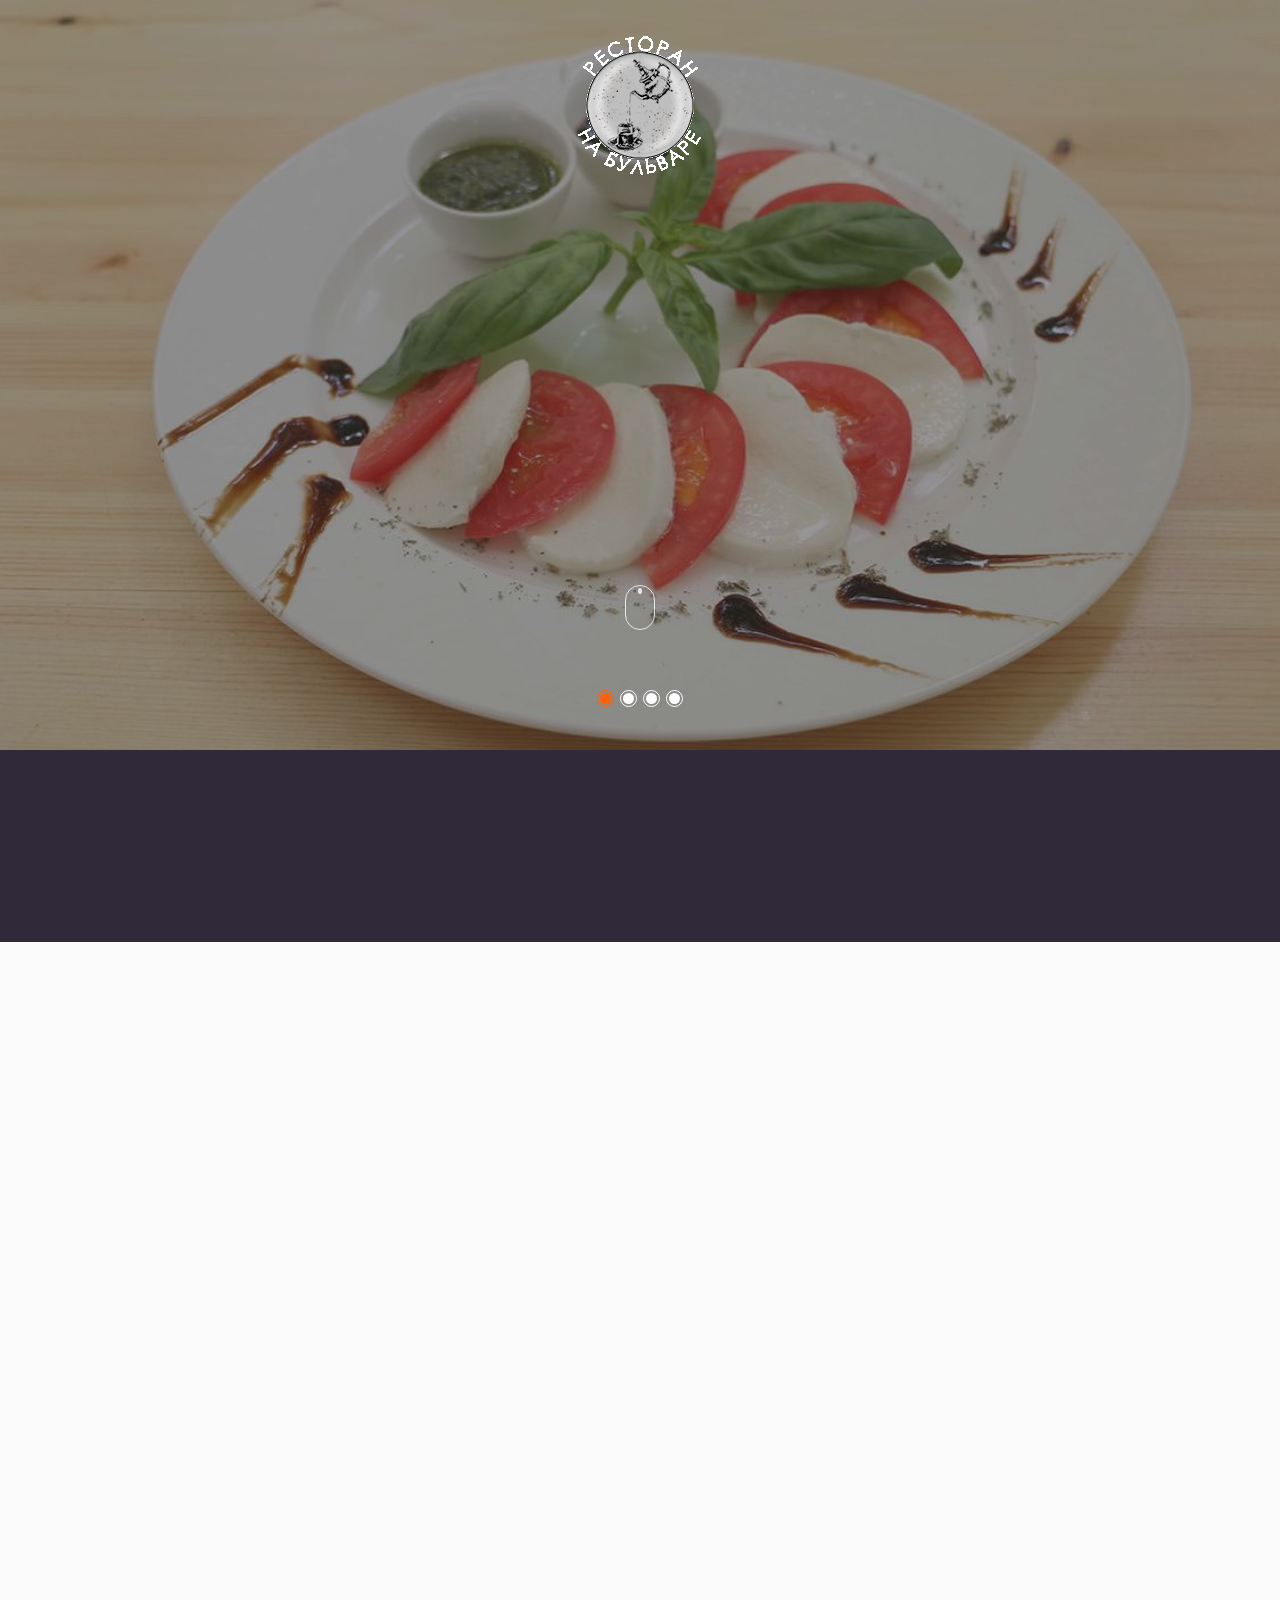
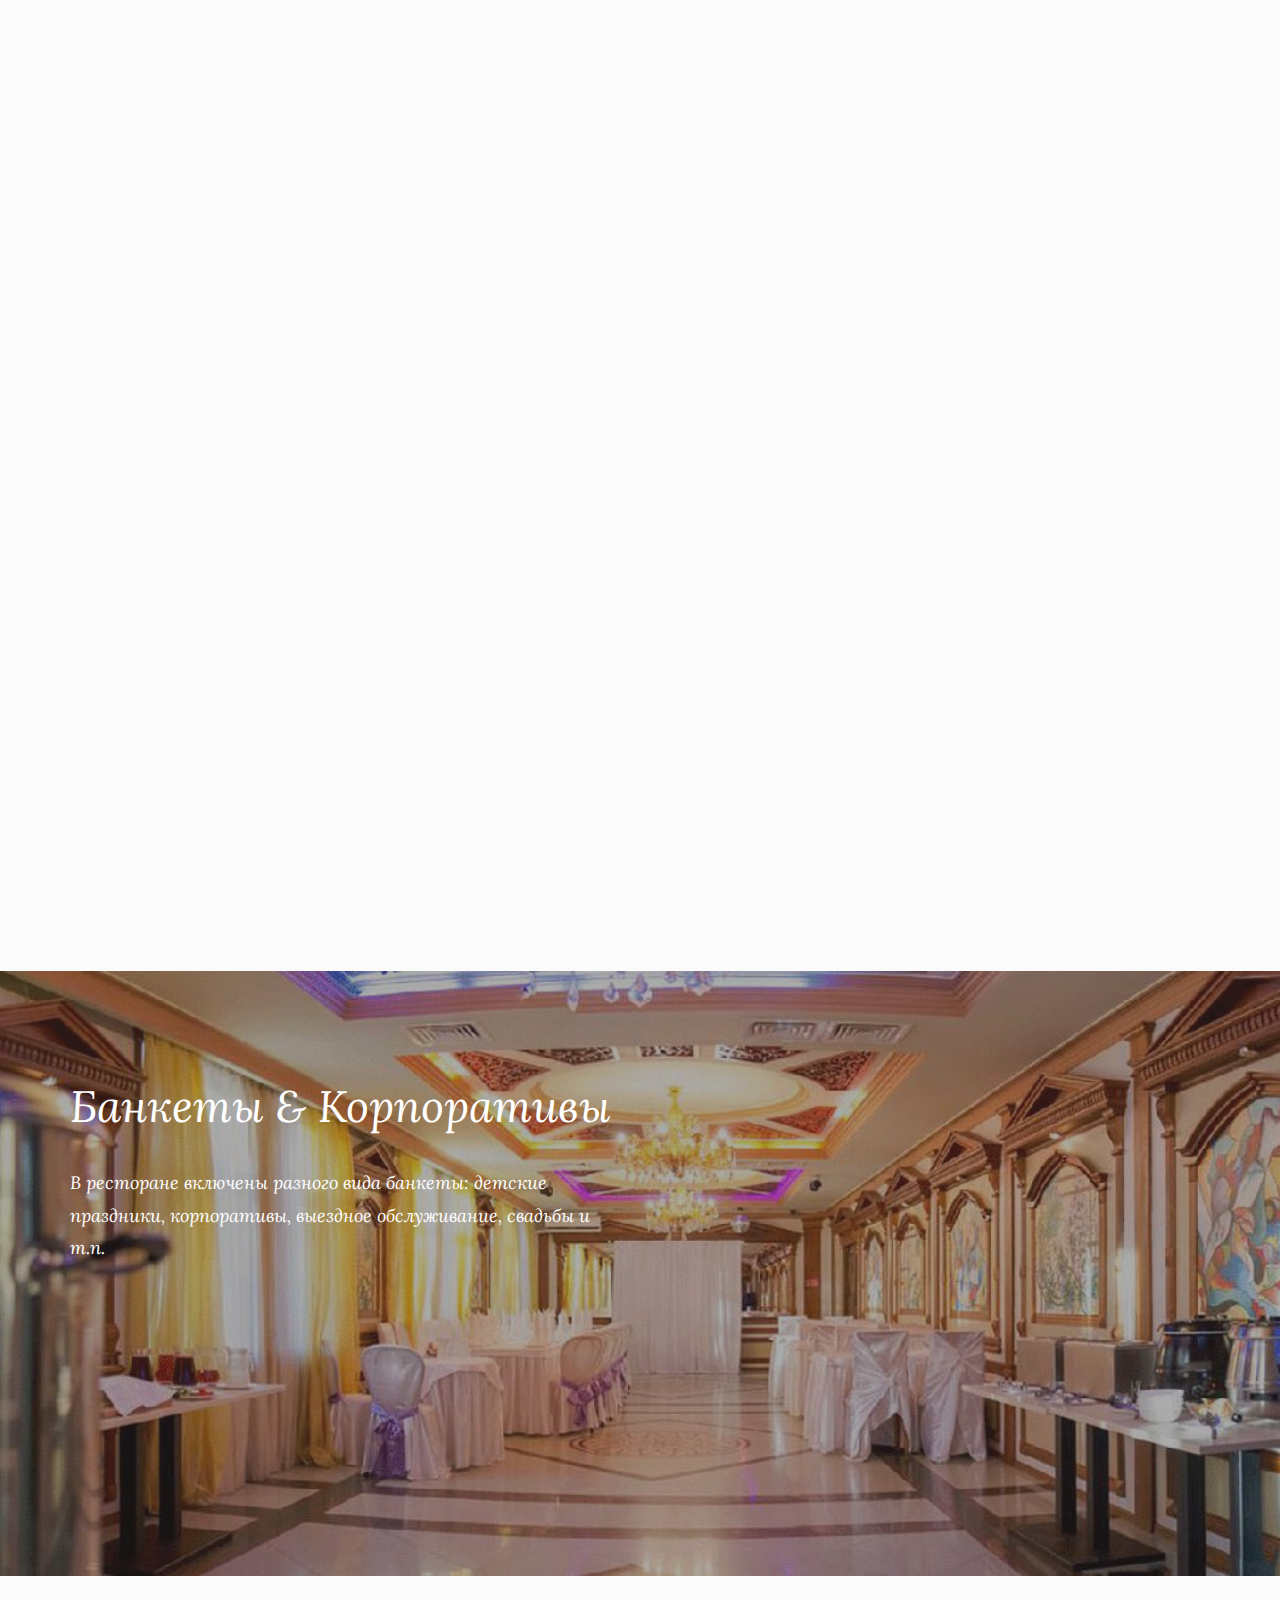
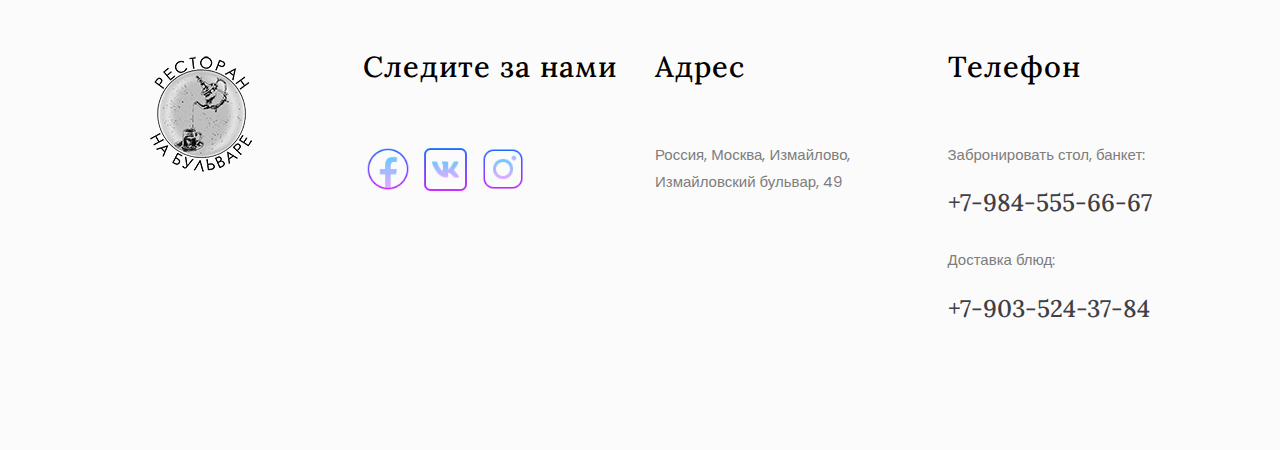
==== commit 6632c371: "first commit" ====
--- a/index.html
+++ b/index.html
@@ -21,30 +21,30 @@
 	<meta name="twitter:card" content="" />
 
 	<!-- Place favicon.ico and apple-touch-icon.png in the root directory -->
-	<link rel="shortcut icon" href="favicon.ico">
+	<link rel="shortcut icon" async href="favicon.ico">
 
 	<link href="https://fonts.googleapis.com/css?family=Poppins:300,400,500" rel="stylesheet">
 	<link href="https://fonts.googleapis.com/css?family=Lora:400,400i,700,700i" rel="stylesheet">
 	
 	<!-- Animate.css -->
-	<link rel="stylesheet" href="css/animate.css">
+	<link rel="stylesheet" href="animate.css">
 	<!-- Icomoon Icon Fonts-->
-	<link rel="stylesheet" href="css/icomoon.css">
+	<link rel="stylesheet" href="icomoon.css">
 	<!-- Bootstrap  -->
-	<link rel="stylesheet" href="css/bootstrap.css">
+	<link rel="stylesheet" href="bootstrap.css">
 	<!-- Owl Carousel -->
-	<link rel="stylesheet" href="css/owl.carousel.min.css">
-	<link rel="stylesheet" href="css/owl.theme.default.min.css">
+	<link rel="stylesheet" href="owl.carousel.min.css">
+	<link rel="stylesheet" href="owl.theme.default.min.css">
 	<!-- Magnific Popup -->
-	<link rel="stylesheet" href="css/magnific-popup.css">
+	<link rel="stylesheet" href="magnific-popup.css">
 	<!-- Flexslider  -->
-	<link rel="stylesheet" href="css/flexslider.css">
+	<link rel="stylesheet" href="flexslider.css">
 	<!-- Flaticons  -->
-	<link rel="stylesheet" href="fonts/flaticon/font/flaticon.css">
+	<link rel="stylesheet" href="flaticon/font/flaticon.css">
 	<!-- Date Picker -->
-	<link rel="stylesheet" href="css/bootstrap-datepicker.css">
-
-	<link rel="stylesheet" href="css/style.css">
+	<link rel="stylesheet" href="bootstrap-datepicker.css">
+
+	<link rel="stylesheet" href="style.css">
 	<link href="https://fonts.googleapis.com/css?family=Lobster&display=swap" rel="stylesheet">
 	<link href="https://fonts.googleapis.com/css?family=Roboto:700i&display=swap" rel="stylesheet">
 	<link href="https://fonts.googleapis.com/css?family=Cairo:600&display=swap" rel="stylesheet">
@@ -57,22 +57,6 @@
 	<![endif]-->
 	</head>
 	<body>
-
-	<nav id="colorlib-main-nav" role="navigation">
-		<a href="#" class="js-colorlib-nav-toggle colorlib-nav-toggle active"><i></i></a>
-		<div class="js-fullheight colorlib-table">
-			<div class="colorlib-table-cell js-fullheight">
-				<div class="row">
-					<div class="col-md-6 col-md-offset-3">
-						<div class="form-group">
-							<input type="text" class="form-control" id="search" placeholder="Enter any key to search...">
-							<button type="submit" class="btn btn-primary"><i class="icon-search3"></i></button>
-						</div>
-					</div>
-				</div>
-			</div>
-		</div>
-	</nav>
 	
 	<div id="colorlib-page">
 		<header>
@@ -195,7 +179,7 @@
 							<span class="icon">
 								<i class="icon-mobile2"></i>
 							</span>
-							<h2>Звоните по номеру</h2>
+							<h2>Забронировать стол & банкет</h2>
 							<p>+ 7-984-555-666-7</p>
 						</div>
 					</div>
@@ -222,10 +206,10 @@
 							<div class="about-desc">
 								<div class="col-md-12 col-md-offset-0 animate-box intro-heading">
 									<span>Добро пожаловать в Ресторан на Бульваре</span>
-									<h2 style="font-family: Roboto;">Попробуйте восхитительные блюда &amp; Выгодная цена</h2>
-								</div>
-								<div class="col-md-12 animate-box">
-									<p style="font-family: Roboto;">Приходите к нам в Ресторан. У нас отзывчивый и приятный персонал. Мы угостим вас нашимм фирменными блюдами. В меню есть шашлыки, барбекю, салат и ещё много разных блюд.</p>
+									<h2>Попробуйте восхитительные блюда &amp; Выгодная цена</h2>
+								</div>
+								<div class="col-md-12 animate-box intro-heading">
+									<p>Приходите к нам в Ресторан. У нас отзывчивый и приятный персонал. Мы угостим вас нашимм фирменными блюдами. В меню есть шашлыки, барбекю, салат и ещё много разных блюд.</p>
 								</div>
 							</div>
 						</div>
@@ -251,7 +235,7 @@
 				<div class="row">
 					<div class="col-md-6 col-md-offset-3 text-center animate-box intro-heading">
 						<span class="icon"><i class="flaticon-cutlery"></i></span>
-						<h2>Галлерея ресторана</h2>
+						<h1>Галерея блюд</h1>
 					</div>
 				</div>
 				<div class="row">
@@ -289,13 +273,13 @@
 			</div>
 		</div>
 
-		<div class="colorlib-introduction mb-5" style="background-image: url(images/cover_bg_1.gif);">
+		<div class="colorlib-introduction mb-5" style="background-image: url(images/cover_bg_1.jpg);">
 			<div class="overlay"></div>
 			<div class="container" style="height: 500px;">
 				<div class="row">
-					<div class="col-md-6 col-md-offset-2 col-md-push-6">
-						<h2 style="font-family: Lobster; color: white; font-size: 36px; opacity: 0.8"><a href="#"></a>Банкеты &amp; Корпоративы</h2>
-						<p style="font-family: Lobster; color: white; font-size: 24px; opacity: 0.8">В ресторане включены разного вида банкеты: Детские праздники, корпоративы, выездное обслуживание, свадьбы и т.п.</p>
+					<div class="col-md-6 intro-heading">
+						<h2 style="color: white;"><a href="#"></a>Банкеты &amp; Корпоративы</h2>
+						<p style="color: white;">В ресторане включены разного вида банкеты: детские праздники, корпоративы, выездное обслуживание, свадьбы и т.п.</p>
 					</div>
 				</div>
 			</div>
@@ -304,30 +288,30 @@
 			<div id="footer">
 				<div class="container">
 					<div class="row">
-						<div class="col-md-4 col-pb-sm">
-							<img src="images/samovar.png" width="30px" style="float: left"><h2 style="font-family: sans-serif; font-size: 29px;">Ресторан на Бульваре</h2>
-							<p style="font-family: sans-serif;">Следите за нами в социальных сетях</p>
-							<p class="colorlib-social-icons">
+						<div class="col-md-3 text-center">
+							<a href="#"><img src="images/logo1.png"></a>
+						</div>
+						<div class="col-md-3">
+							<h2 style="text-decoration: none;  font-size: 29px;">Следите за нами</h2>
 								<a href="#"><img src="images/facebook1.png" width="50px"></a>
 								<a href="https://vk.com/nabulvareizmailovo"><img src="images/vk1.png" width="57px"></a>
 								<a href="https://www.instagram.com/nabulvare_restoran/?r=nametag"><img src="images/instagram1.png" width="50px"></a>
-							</p>
-						</div>
-						<div class="col-md-4 col-pb-sm">
-							<a href="https://www.instagram.com/nabulvare_restoran/?r=nametag"><img src="images/instagram.png" width="30px" style="float: left;"><h2 style="font-family: sans-serif; font-size: 30px;">Instagram</h2></a>
-							<div class="instagram">
-								<a href="https://www.instagram.com/nabulvare_restoran/?r=nametag" class="insta-img" style="background-image: url(images/dessert-1.jpg);"></a>
-								<a href="https://www.instagram.com/nabulvare_restoran/?r=nametag" class="insta-img" style="background-image: url(images/dessert-2.jpg);"></a>
-								<a href="https://www.instagram.com/nabulvare_restoran/?r=nametag" class="insta-img" style="background-image: url(images/dish-9.jpg);"></a>
-								<a href="https://www.instagram.com/nabulvare_restoran/?r=nametag" class="insta-img" style="background-image: url(images/dish-2.jpg);"></a>
-							</div>
-						</div>
-						<div class="col-md-4 col-pb-sm">
-							<img src="images/location.png" width="30px" style="float: left"><h2 style="font-family: sans-serif; font-size: 30px;">Адрес</h2>
+						</div>
+						<div class="col-md-3">
+							<h2 style="text-decoration: none; font-size: 29px;">Адрес</h2>
+							<p>Россия, Москва, Измайлово, Измайловский бульвар, 49</p>
 							<div id="map-container-google-1" class="z-depth-1-half map-container">
-		              <iframe src="https://www.google.com/maps/embed?pb=!1m14!1m8!1m3!1d2242.7786498662836!2d37.8006447!3d55.7970814!3m2!1i1024!2i768!4f13.1!3m3!1m2!1s0x46b534cc486f3585%3A0x7e2cf4841aa5411a!2z0JjQt9C80LDQudC70L7QstGB0LrQuNC5INCxLdGALCA0OSwg0JzQvtGB0LrQstCwLCDQoNC-0YHRgdC40Y8sIDEwNTI2NA!5e0!3m2!1sru!2sus!4v1563462899962!5m2!1sru!2sus" frameborder="0" style="border:0" allowfullscreen></iframe>
+		              <iframe src="https://www.google.com/maps/embed?pb=!1m14!1m8!1m3!1d2242.7786498662836!2d37.8006447!3d55.7970814!3m2!1i1024!2i768!4f13.1!3m3!1m2!1s0x46b534cc486f3585%3A0x7e2cf4841aa5411a!2z0JjQt9C80LDQudC70L7QstGB0LrQuNC5INCxLdGALCA0OSwg0JzQvtGB0LrQstCwLCDQoNC-0YHRgdC40Y8sIDEwNTI2NA!5e0!3m2!1sru!2sus!4v1563462899962!5m2!1sru!2sus" width="220px" frameborder="0" style="border:0" allowfullscreen></iframe>
 		          			</div>
 	          			</div>
+	          			<div class="col-md-3">
+							<h2 style="text-decoration: none; font-size: 29px;">Телефон</h2>
+							<p>Забронировать стол, банкет:</p>
+							<h3>+7-984-555-66-67</h3>
+							<p>Доставка блюд:</p>
+							<h3>+7-903-524-37-84</h3>
+	          			</div>
+	          		</div>
 				</div>
 			</div>
 		</footer>
@@ -335,27 +319,27 @@
 	</div>
 
 	<!-- jQuery -->
-	<script src="js/jquery.min.js"></script>
+	<script src="js/jquery.min.js" async></script>
 	<!-- jQuery Easing -->
-	<script src="js/jquery.easing.1.3.js"></script>
+	<script src="js/jquery.easing.1.3.js" async></script>
 	<!-- Bootstrap -->
-	<script src="js/bootstrap.min.js"></script>
+	<script src="js/bootstrap.min.js" async></script>
 	<!-- Waypoints -->
-	<script src="js/jquery.waypoints.min.js"></script>
+	<script src="js/jquery.waypoints.min.js" async></script>
 	<!-- Parallax -->
-	<script src="js/jquery.stellar.min.js"></script>
+	<script src="js/jquery.stellar.min.js" async></script>
 	<!-- Owl Carousel -->
-	<script src="js/owl.carousel.min.js"></script>
+	<script src="js/owl.carousel.min.js" async></script>
 	<!-- Magnific Popup -->
-	<script src="js/jquery.magnific-popup.min.js"></script>
+	<script src="js/jquery.magnific-popup.min.js" async></script>
 	<script src="js/magnific-popup-options.js"></script>
 	<!-- Flexslider -->
-	<script src="js/jquery.flexslider-min.js"></script>
+	<script src="js/jquery.flexslider-min.js" async></script>
 	<!-- Date Picker -->
-	<script src="js/bootstrap-datepicker.js"></script>
+	<script src="js/bootstrap-datepicker.js" async></script>
 
 	<!-- Main JS (Do not remove) -->
-	<script src="js/main.js"></script>
+	<script src="js/main.js" async></script>
 
 	</body>
 </html>
--- a/icomoon.css
+++ b/icomoon.css
@@ -0,0 +1,3836 @@
+@font-face {
+  font-family: 'icomoon';
+  src:  url('fonts/icomoon.eot?tmere9');
+  src:  url('fonts/icomoon.eot?tmere9#iefix') format('embedded-opentype'),
+    url('fonts/icomoon.ttf?tmere9') format('truetype'),
+    url('fonts/icomoon.woff?tmere9') format('woff'),
+    url('fonts/icomoon.svg?tmere9#icomoon') format('svg');
+  font-weight: normal;
+  font-style: normal;
+}
+
+[class^="icon-"], [class*=" icon-"] {
+  /* use !important to prevent issues with browser extensions that change fonts */
+  font-family: 'icomoon' !important;
+  speak: none;
+  font-style: normal;
+  font-weight: normal;
+  font-variant: normal;
+  text-transform: none;
+  line-height: 1;
+
+  /* Better Font Rendering =========== */
+  -webkit-font-smoothing: antialiased;
+  -moz-osx-font-smoothing: grayscale;
+}
+
+.icon-activity:before {
+  content: "\e900";
+}
+.icon-airplay:before {
+  content: "\e901";
+}
+.icon-alert-circle:before {
+  content: "\e902";
+}
+.icon-alert-octagon:before {
+  content: "\e903";
+}
+.icon-alert-triangle:before {
+  content: "\e904";
+}
+.icon-align-center:before {
+  content: "\e905";
+}
+.icon-align-justify:before {
+  content: "\e906";
+}
+.icon-align-left:before {
+  content: "\e907";
+}
+.icon-align-right:before {
+  content: "\e908";
+}
+.icon-anchor:before {
+  content: "\e909";
+}
+.icon-aperture:before {
+  content: "\e90a";
+}
+.icon-arrow-down3:before {
+  content: "\e90b";
+}
+.icon-arrow-down-circle:before {
+  content: "\e90c";
+}
+.icon-arrow-down-left3:before {
+  content: "\e90d";
+}
+.icon-arrow-down-right3:before {
+  content: "\e90e";
+}
+.icon-arrow-left3:before {
+  content: "\e90f";
+}
+.icon-arrow-left-circle:before {
+  content: "\e910";
+}
+.icon-arrow-right3:before {
+  content: "\e911";
+}
+.icon-arrow-right-circle:before {
+  content: "\e912";
+}
+.icon-arrow-up3:before {
+  content: "\e913";
+}
+.icon-arrow-up-circle:before {
+  content: "\e914";
+}
+.icon-arrow-up-left3:before {
+  content: "\e915";
+}
+.icon-arrow-up-right3:before {
+  content: "\e916";
+}
+.icon-at-sign:before {
+  content: "\e917";
+}
+.icon-award:before {
+  content: "\e918";
+}
+.icon-bar-chart:before {
+  content: "\e919";
+}
+.icon-bar-chart-2:before {
+  content: "\e91a";
+}
+.icon-battery:before {
+  content: "\e91b";
+}
+.icon-battery-charging:before {
+  content: "\e91c";
+}
+.icon-bell2:before {
+  content: "\e91d";
+}
+.icon-bell-off:before {
+  content: "\e91e";
+}
+.icon-bluetooth:before {
+  content: "\e91f";
+}
+.icon-bold2:before {
+  content: "\e920";
+}
+.icon-book2:before {
+  content: "\e921";
+}
+.icon-book-open:before {
+  content: "\e922";
+}
+.icon-bookmark2:before {
+  content: "\e923";
+}
+.icon-box:before {
+  content: "\e924";
+}
+.icon-briefcase2:before {
+  content: "\e925";
+}
+.icon-calendar2:before {
+  content: "\e926";
+}
+.icon-camera2:before {
+  content: "\e927";
+}
+.icon-camera-off:before {
+  content: "\e928";
+}
+.icon-cast:before {
+  content: "\e929";
+}
+.icon-check:before {
+  content: "\e92a";
+}
+.icon-check-circle:before {
+  content: "\e92b";
+}
+.icon-check-square:before {
+  content: "\e92c";
+}
+.icon-chevron-down:before {
+  content: "\e92d";
+}
+.icon-chevron-left:before {
+  content: "\e92e";
+}
+.icon-chevron-right:before {
+  content: "\e92f";
+}
+.icon-chevron-up:before {
+  content: "\e930";
+}
+.icon-chevrons-down:before {
+  content: "\e931";
+}
+.icon-chevrons-left:before {
+  content: "\e932";
+}
+.icon-chevrons-right:before {
+  content: "\e933";
+}
+.icon-chevrons-up:before {
+  content: "\e934";
+}
+.icon-chrome2:before {
+  content: "\e935";
+}
+.icon-circle:before {
+  content: "\e936";
+}
+.icon-clipboard2:before {
+  content: "\e937";
+}
+.icon-clock3:before {
+  content: "\e938";
+}
+.icon-cloud2:before {
+  content: "\e939";
+}
+.icon-cloud-drizzle:before {
+  content: "\e93a";
+}
+.icon-cloud-lightning:before {
+  content: "\e93b";
+}
+.icon-cloud-off:before {
+  content: "\e93c";
+}
+.icon-cloud-rain:before {
+  content: "\e93d";
+}
+.icon-cloud-snow:before {
+  content: "\e93e";
+}
+.icon-code:before {
+  content: "\e93f";
+}
+.icon-codepen2:before {
+  content: "\e940";
+}
+.icon-command2:before {
+  content: "\e941";
+}
+.icon-compass3:before {
+  content: "\e942";
+}
+.icon-copy2:before {
+  content: "\e943";
+}
+.icon-corner-down-left:before {
+  content: "\e944";
+}
+.icon-corner-down-right:before {
+  content: "\e945";
+}
+.icon-corner-left-down:before {
+  content: "\e946";
+}
+.icon-corner-left-up:before {
+  content: "\e947";
+}
+.icon-corner-right-down:before {
+  content: "\e948";
+}
+.icon-corner-right-up:before {
+  content: "\e949";
+}
+.icon-corner-up-left:before {
+  content: "\e94a";
+}
+.icon-corner-up-right:before {
+  content: "\e94b";
+}
+.icon-cpu:before {
+  content: "\e94c";
+}
+.icon-credit-card2:before {
+  content: "\e94d";
+}
+.icon-crop2:before {
+  content: "\e94e";
+}
+.icon-crosshair:before {
+  content: "\e94f";
+}
+.icon-database2:before {
+  content: "\e950";
+}
+.icon-delete:before {
+  content: "\e951";
+}
+.icon-disc:before {
+  content: "\e952";
+}
+.icon-dollar-sign:before {
+  content: "\e953";
+}
+.icon-download4:before {
+  content: "\e954";
+}
+.icon-download-cloud:before {
+  content: "\e955";
+}
+.icon-droplet2:before {
+  content: "\e956";
+}
+.icon-edit:before {
+  content: "\e957";
+}
+.icon-edit-2:before {
+  content: "\e958";
+}
+.icon-edit-3:before {
+  content: "\e959";
+}
+.icon-external-link:before {
+  content: "\e95a";
+}
+.icon-eye2:before {
+  content: "\e95b";
+}
+.icon-eye-off:before {
+  content: "\e95c";
+}
+.icon-facebook3:before {
+  content: "\e95d";
+}
+.icon-fast-forward:before {
+  content: "\e95e";
+}
+.icon-feather:before {
+  content: "\e95f";
+}
+.icon-file:before {
+  content: "\e960";
+}
+.icon-file-minus:before {
+  content: "\e961";
+}
+.icon-file-plus:before {
+  content: "\e962";
+}
+.icon-file-text3:before {
+  content: "\e963";
+}
+.icon-film2:before {
+  content: "\e964";
+}
+.icon-filter2:before {
+  content: "\e965";
+}
+.icon-flag2:before {
+  content: "\e966";
+}
+.icon-folder2:before {
+  content: "\e967";
+}
+.icon-folder-minus2:before {
+  content: "\e968";
+}
+.icon-folder-plus2:before {
+  content: "\e969";
+}
+.icon-git-branch:before {
+  content: "\e96a";
+}
+.icon-git-commit:before {
+  content: "\e96b";
+}
+.icon-git-merge:before {
+  content: "\e96c";
+}
+.icon-git-pull-request:before {
+  content: "\e96d";
+}
+.icon-github2:before {
+  content: "\e96e";
+}
+.icon-gitlab:before {
+  content: "\e96f";
+}
+.icon-globe:before {
+  content: "\e970";
+}
+.icon-grid:before {
+  content: "\e971";
+}
+.icon-hard-drive:before {
+  content: "\e972";
+}
+.icon-hash:before {
+  content: "\e973";
+}
+.icon-headphones2:before {
+  content: "\e974";
+}
+.icon-heart2:before {
+  content: "\e975";
+}
+.icon-help-circle:before {
+  content: "\e976";
+}
+.icon-home4:before {
+  content: "\e977";
+}
+.icon-image2:before {
+  content: "\e978";
+}
+.icon-inbox:before {
+  content: "\e979";
+}
+.icon-info2:before {
+  content: "\e97a";
+}
+.icon-instagram2:before {
+  content: "\e97b";
+}
+.icon-italic2:before {
+  content: "\e97c";
+}
+.icon-layers:before {
+  content: "\e97d";
+}
+.icon-layout:before {
+  content: "\e97e";
+}
+.icon-life-buoy:before {
+  content: "\e97f";
+}
+.icon-link2:before {
+  content: "\e980";
+}
+.icon-link-2:before {
+  content: "\e981";
+}
+.icon-linkedin3:before {
+  content: "\e982";
+}
+.icon-list3:before {
+  content: "\e983";
+}
+.icon-loader:before {
+  content: "\e984";
+}
+.icon-lock2:before {
+  content: "\e985";
+}
+.icon-log-in:before {
+  content: "\e986";
+}
+.icon-log-out:before {
+  content: "\e987";
+}
+.icon-mail5:before {
+  content: "\e988";
+}
+.icon-map3:before {
+  content: "\e989";
+}
+.icon-map-pin:before {
+  content: "\e98a";
+}
+.icon-maximize:before {
+  content: "\e98b";
+}
+.icon-maximize-2:before {
+  content: "\e98c";
+}
+.icon-menu5:before {
+  content: "\e98d";
+}
+.icon-message-circle:before {
+  content: "\e98e";
+}
+.icon-message-square:before {
+  content: "\e98f";
+}
+.icon-mic2:before {
+  content: "\e990";
+}
+.icon-mic-off:before {
+  content: "\e991";
+}
+.icon-minimize:before {
+  content: "\e992";
+}
+.icon-minimize-2:before {
+  content: "\e993";
+}
+.icon-minus2:before {
+  content: "\e994";
+}
+.icon-minus-circle:before {
+  content: "\e995";
+}
+.icon-minus-square:before {
+  content: "\e996";
+}
+.icon-monitor:before {
+  content: "\e997";
+}
+.icon-moon:before {
+  content: "\e998";
+}
+.icon-more-horizontal:before {
+  content: "\e999";
+}
+.icon-more-vertical:before {
+  content: "\e99a";
+}
+.icon-move:before {
+  content: "\e99b";
+}
+.icon-music2:before {
+  content: "\e99c";
+}
+.icon-navigation:before {
+  content: "\e99d";
+}
+.icon-navigation-2:before {
+  content: "\e99e";
+}
+.icon-octagon:before {
+  content: "\e99f";
+}
+.icon-package:before {
+  content: "\e9a0";
+}
+.icon-paperclip:before {
+  content: "\e9a1";
+}
+.icon-pause3:before {
+  content: "\e9a2";
+}
+.icon-pause-circle:before {
+  content: "\e9a3";
+}
+.icon-percent:before {
+  content: "\e9a4";
+}
+.icon-phone2:before {
+  content: "\e9a5";
+}
+.icon-phone-call:before {
+  content: "\e9a6";
+}
+.icon-phone-forwarded:before {
+  content: "\e9a7";
+}
+.icon-phone-incoming:before {
+  content: "\e9a8";
+}
+.icon-phone-missed:before {
+  content: "\e9a9";
+}
+.icon-phone-off:before {
+  content: "\e9aa";
+}
+.icon-phone-outgoing:before {
+  content: "\e9ab";
+}
+.icon-pie-chart2:before {
+  content: "\e9ac";
+}
+.icon-play4:before {
+  content: "\e9ad";
+}
+.icon-play-circle:before {
+  content: "\e9ae";
+}
+.icon-plus2:before {
+  content: "\e9af";
+}
+.icon-plus-circle:before {
+  content: "\e9b0";
+}
+.icon-plus-square:before {
+  content: "\e9b1";
+}
+.icon-pocket:before {
+  content: "\e9b2";
+}
+.icon-power2:before {
+  content: "\e9b3";
+}
+.icon-printer2:before {
+  content: "\e9b4";
+}
+.icon-radio:before {
+  content: "\e9b5";
+}
+.icon-refresh-ccw:before {
+  content: "\e9b6";
+}
+.icon-refresh-cw:before {
+  content: "\e9b7";
+}
+.icon-repeat:before {
+  content: "\e9b8";
+}
+.icon-rewind:before {
+  content: "\e9b9";
+}
+.icon-rotate-ccw:before {
+  content: "\e9ba";
+}
+.icon-rotate-cw:before {
+  content: "\e9bb";
+}
+.icon-rss3:before {
+  content: "\e9bc";
+}
+.icon-save:before {
+  content: "\e9bd";
+}
+.icon-scissors2:before {
+  content: "\e9be";
+}
+.icon-search2:before {
+  content: "\e9bf";
+}
+.icon-send:before {
+  content: "\e9c0";
+}
+.icon-server:before {
+  content: "\e9c1";
+}
+.icon-settings:before {
+  content: "\e9c2";
+}
+.icon-share3:before {
+  content: "\e9c3";
+}
+.icon-share-2:before {
+  content: "\e9c4";
+}
+.icon-shield2:before {
+  content: "\e9c5";
+}
+.icon-shield-off:before {
+  content: "\e9c6";
+}
+.icon-shopping-bag:before {
+  content: "\e9c7";
+}
+.icon-shopping-cart:before {
+  content: "\e9c8";
+}
+.icon-shuffle2:before {
+  content: "\e9c9";
+}
+.icon-sidebar:before {
+  content: "\e9ca";
+}
+.icon-skip-back:before {
+  content: "\e9cb";
+}
+.icon-skip-forward:before {
+  content: "\e9cc";
+}
+.icon-slack:before {
+  content: "\e9cd";
+}
+.icon-slash:before {
+  content: "\e9ce";
+}
+.icon-sliders:before {
+  content: "\e9cf";
+}
+.icon-smartphone:before {
+  content: "\e9d0";
+}
+.icon-speaker:before {
+  content: "\e9d1";
+}
+.icon-square:before {
+  content: "\e9d2";
+}
+.icon-star:before {
+  content: "\e9d3";
+}
+.icon-stop-circle:before {
+  content: "\e9d4";
+}
+.icon-sun2:before {
+  content: "\e9d5";
+}
+.icon-sunrise:before {
+  content: "\e9d6";
+}
+.icon-sunset:before {
+  content: "\e9d7";
+}
+.icon-tablet2:before {
+  content: "\e9d8";
+}
+.icon-tag:before {
+  content: "\e9d9";
+}
+.icon-target2:before {
+  content: "\e9da";
+}
+.icon-terminal2:before {
+  content: "\e9db";
+}
+.icon-thermometer:before {
+  content: "\e9dc";
+}
+.icon-thumbs-down:before {
+  content: "\e9dd";
+}
+.icon-thumbs-up:before {
+  content: "\e9de";
+}
+.icon-toggle-left:before {
+  content: "\e9df";
+}
+.icon-toggle-right:before {
+  content: "\e9e0";
+}
+.icon-trash:before {
+  content: "\e9e1";
+}
+.icon-trash-2:before {
+  content: "\e9e2";
+}
+.icon-trending-down:before {
+  content: "\e9e3";
+}
+.icon-trending-up:before {
+  content: "\e9e4";
+}
+.icon-triangle:before {
+  content: "\e9e5";
+}
+.icon-truck2:before {
+  content: "\e9e6";
+}
+.icon-tv2:before {
+  content: "\e9e7";
+}
+.icon-twitter2:before {
+  content: "\e9e8";
+}
+.icon-type:before {
+  content: "\e9e9";
+}
+.icon-umbrella:before {
+  content: "\e9ea";
+}
+.icon-underline2:before {
+  content: "\e9eb";
+}
+.icon-unlock:before {
+  content: "\e9ec";
+}
+.icon-upload4:before {
+  content: "\e9ed";
+}
+.icon-upload-cloud:before {
+  content: "\e9ee";
+}
+.icon-user2:before {
+  content: "\e9ef";
+}
+.icon-user-check2:before {
+  content: "\e9f0";
+}
+.icon-user-minus2:before {
+  content: "\e9f1";
+}
+.icon-user-plus2:before {
+  content: "\e9f2";
+}
+.icon-user-x:before {
+  content: "\e9f3";
+}
+.icon-users2:before {
+  content: "\e9f4";
+}
+.icon-video:before {
+  content: "\e9f5";
+}
+.icon-video-off:before {
+  content: "\e9f6";
+}
+.icon-voicemail:before {
+  content: "\e9f7";
+}
+.icon-volume:before {
+  content: "\e9f8";
+}
+.icon-volume-1:before {
+  content: "\e9f9";
+}
+.icon-volume-2:before {
+  content: "\e9fa";
+}
+.icon-volume-x:before {
+  content: "\e9fb";
+}
+.icon-watch:before {
+  content: "\e9fc";
+}
+.icon-wifi:before {
+  content: "\e9fd";
+}
+.icon-wifi-off:before {
+  content: "\e9fe";
+}
+.icon-wind:before {
+  content: "\e9ff";
+}
+.icon-x:before {
+  content: "\ea00";
+}
+.icon-x-circle:before {
+  content: "\ea01";
+}
+.icon-x-square:before {
+  content: "\ea02";
+}
+.icon-zap:before {
+  content: "\ea03";
+}
+.icon-zap-off:before {
+  content: "\ea04";
+}
+.icon-zoom-in2:before {
+  content: "\ea05";
+}
+.icon-zoom-out2:before {
+  content: "\ea06";
+}
+.icon-times:before {
+  content: "\ea07";
+}
+.icon-tick:before {
+  content: "\ea08";
+}
+.icon-plus3:before {
+  content: "\ea09";
+}
+.icon-minus3:before {
+  content: "\ea0a";
+}
+.icon-equals:before {
+  content: "\ea0b";
+}
+.icon-divide:before {
+  content: "\ea0c";
+}
+.icon-chevron-right2:before {
+  content: "\ea0d";
+}
+.icon-chevron-left2:before {
+  content: "\ea0e";
+}
+.icon-arrow-right-thick:before {
+  content: "\ea0f";
+}
+.icon-arrow-left-thick:before {
+  content: "\ea10";
+}
+.icon-th-small:before {
+  content: "\ea11";
+}
+.icon-th-menu:before {
+  content: "\ea12";
+}
+.icon-th-list:before {
+  content: "\ea13";
+}
+.icon-th-large:before {
+  content: "\ea14";
+}
+.icon-home5:before {
+  content: "\ea15";
+}
+.icon-arrow-forward:before {
+  content: "\ea16";
+}
+.icon-arrow-back:before {
+  content: "\ea17";
+}
+.icon-rss4:before {
+  content: "\ea18";
+}
+.icon-location3:before {
+  content: "\ea19";
+}
+.icon-link3:before {
+  content: "\ea1a";
+}
+.icon-image3:before {
+  content: "\ea1b";
+}
+.icon-arrow-up-thick:before {
+  content: "\ea1c";
+}
+.icon-arrow-down-thick:before {
+  content: "\ea1d";
+}
+.icon-starburst:before {
+  content: "\ea1e";
+}
+.icon-starburst-outline:before {
+  content: "\ea1f";
+}
+.icon-star2:before {
+  content: "\ea20";
+}
+.icon-flow-children:before {
+  content: "\ea21";
+}
+.icon-export:before {
+  content: "\ea22";
+}
+.icon-delete2:before {
+  content: "\ea23";
+}
+.icon-delete-outline:before {
+  content: "\ea24";
+}
+.icon-cloud-storage:before {
+  content: "\ea25";
+}
+.icon-wi-fi:before {
+  content: "\ea26";
+}
+.icon-heart3:before {
+  content: "\ea27";
+}
+.icon-flash:before {
+  content: "\ea28";
+}
+.icon-cancel:before {
+  content: "\ea29";
+}
+.icon-backspace:before {
+  content: "\ea2a";
+}
+.icon-attachment2:before {
+  content: "\ea2b";
+}
+.icon-arrow-move:before {
+  content: "\ea2c";
+}
+.icon-warning2:before {
+  content: "\ea2d";
+}
+.icon-user3:before {
+  content: "\ea2e";
+}
+.icon-radar:before {
+  content: "\ea2f";
+}
+.icon-lock-open:before {
+  content: "\ea30";
+}
+.icon-lock-closed:before {
+  content: "\ea31";
+}
+.icon-location-arrow:before {
+  content: "\ea32";
+}
+.icon-info3:before {
+  content: "\ea33";
+}
+.icon-user-delete:before {
+  content: "\ea34";
+}
+.icon-user-add:before {
+  content: "\ea35";
+}
+.icon-media-pause:before {
+  content: "\ea36";
+}
+.icon-group:before {
+  content: "\ea37";
+}
+.icon-chart-pie:before {
+  content: "\ea38";
+}
+.icon-chart-line:before {
+  content: "\ea39";
+}
+.icon-chart-bar:before {
+  content: "\ea3a";
+}
+.icon-chart-area:before {
+  content: "\ea3b";
+}
+.icon-video2:before {
+  content: "\ea3c";
+}
+.icon-point-of-interest:before {
+  content: "\ea3d";
+}
+.icon-infinity:before {
+  content: "\ea3e";
+}
+.icon-globe2:before {
+  content: "\ea3f";
+}
+.icon-eye3:before {
+  content: "\ea40";
+}
+.icon-cog2:before {
+  content: "\ea41";
+}
+.icon-camera3:before {
+  content: "\ea42";
+}
+.icon-upload5:before {
+  content: "\ea43";
+}
+.icon-scissors3:before {
+  content: "\ea44";
+}
+.icon-refresh:before {
+  content: "\ea45";
+}
+.icon-pin:before {
+  content: "\ea46";
+}
+.icon-key3:before {
+  content: "\ea47";
+}
+.icon-info-large:before {
+  content: "\ea48";
+}
+.icon-eject2:before {
+  content: "\ea49";
+}
+.icon-download5:before {
+  content: "\ea4a";
+}
+.icon-zoom:before {
+  content: "\ea4b";
+}
+.icon-zoom-out3:before {
+  content: "\ea4c";
+}
+.icon-zoom-in3:before {
+  content: "\ea4d";
+}
+.icon-sort-numerically:before {
+  content: "\ea4e";
+}
+.icon-sort-alphabetically:before {
+  content: "\ea4f";
+}
+.icon-input-checked:before {
+  content: "\ea50";
+}
+.icon-calender:before {
+  content: "\ea51";
+}
+.icon-world:before {
+  content: "\ea52";
+}
+.icon-notes:before {
+  content: "\ea53";
+}
+.icon-code2:before {
+  content: "\ea54";
+}
+.icon-arrow-sync:before {
+  content: "\ea55";
+}
+.icon-arrow-shuffle:before {
+  content: "\ea56";
+}
+.icon-arrow-repeat:before {
+  content: "\ea57";
+}
+.icon-arrow-minimise:before {
+  content: "\ea58";
+}
+.icon-arrow-maximise:before {
+  content: "\ea59";
+}
+.icon-arrow-loop:before {
+  content: "\ea5a";
+}
+.icon-anchor2:before {
+  content: "\ea5b";
+}
+.icon-spanner:before {
+  content: "\ea5c";
+}
+.icon-puzzle:before {
+  content: "\ea5d";
+}
+.icon-power3:before {
+  content: "\ea5e";
+}
+.icon-plane:before {
+  content: "\ea5f";
+}
+.icon-pi:before {
+  content: "\ea60";
+}
+.icon-phone3:before {
+  content: "\ea61";
+}
+.icon-microphone:before {
+  content: "\ea62";
+}
+.icon-media-rewind:before {
+  content: "\ea63";
+}
+.icon-flag3:before {
+  content: "\ea64";
+}
+.icon-adjust-brightness:before {
+  content: "\ea65";
+}
+.icon-waves:before {
+  content: "\ea66";
+}
+.icon-social-twitter:before {
+  content: "\ea67";
+}
+.icon-social-facebook:before {
+  content: "\ea68";
+}
+.icon-social-dribbble:before {
+  content: "\ea69";
+}
+.icon-media-stop:before {
+  content: "\ea6a";
+}
+.icon-media-record:before {
+  content: "\ea6b";
+}
+.icon-media-play:before {
+  content: "\ea6c";
+}
+.icon-media-fast-forward:before {
+  content: "\ea6d";
+}
+.icon-media-eject:before {
+  content: "\ea6e";
+}
+.icon-social-vimeo:before {
+  content: "\ea6f";
+}
+.icon-social-tumbler:before {
+  content: "\ea70";
+}
+.icon-social-skype:before {
+  content: "\ea71";
+}
+.icon-social-pinterest:before {
+  content: "\ea72";
+}
+.icon-social-linkedin:before {
+  content: "\ea73";
+}
+.icon-social-last-fm:before {
+  content: "\ea74";
+}
+.icon-social-github:before {
+  content: "\ea75";
+}
+.icon-social-flickr:before {
+  content: "\ea76";
+}
+.icon-at:before {
+  content: "\ea77";
+}
+.icon-times-outline:before {
+  content: "\ea78";
+}
+.icon-plus-outline:before {
+  content: "\ea79";
+}
+.icon-minus-outline:before {
+  content: "\ea7a";
+}
+.icon-tick-outline:before {
+  content: "\ea7b";
+}
+.icon-th-large-outline:before {
+  content: "\ea7c";
+}
+.icon-equals-outline:before {
+  content: "\ea7d";
+}
+.icon-divide-outline:before {
+  content: "\ea7e";
+}
+.icon-chevron-right-outline:before {
+  content: "\ea7f";
+}
+.icon-chevron-left-outline:before {
+  content: "\ea80";
+}
+.icon-arrow-right-outline:before {
+  content: "\ea81";
+}
+.icon-arrow-left-outline:before {
+  content: "\ea82";
+}
+.icon-th-small-outline:before {
+  content: "\ea83";
+}
+.icon-th-menu-outline:before {
+  content: "\ea84";
+}
+.icon-th-list-outline:before {
+  content: "\ea85";
+}
+.icon-news:before {
+  content: "\ea86";
+}
+.icon-home-outline:before {
+  content: "\ea87";
+}
+.icon-arrow-up-outline:before {
+  content: "\ea88";
+}
+.icon-arrow-forward-outline:before {
+  content: "\ea89";
+}
+.icon-arrow-down-outline:before {
+  content: "\ea8a";
+}
+.icon-arrow-back-outline:before {
+  content: "\ea8b";
+}
+.icon-trash2:before {
+  content: "\ea8c";
+}
+.icon-rss-outline:before {
+  content: "\ea8d";
+}
+.icon-message:before {
+  content: "\ea8e";
+}
+.icon-location-outline:before {
+  content: "\ea8f";
+}
+.icon-link-outline:before {
+  content: "\ea90";
+}
+.icon-image-outline:before {
+  content: "\ea91";
+}
+.icon-export-outline:before {
+  content: "\ea92";
+}
+.icon-cross2:before {
+  content: "\ea93";
+}
+.icon-wi-fi-outline:before {
+  content: "\ea94";
+}
+.icon-star-outline:before {
+  content: "\ea95";
+}
+.icon-media-pause-outline:before {
+  content: "\ea96";
+}
+.icon-mail6:before {
+  content: "\ea97";
+}
+.icon-heart-outline:before {
+  content: "\ea98";
+}
+.icon-flash-outline:before {
+  content: "\ea99";
+}
+.icon-cancel-outline:before {
+  content: "\ea9a";
+}
+.icon-beaker:before {
+  content: "\ea9b";
+}
+.icon-arrow-move-outline:before {
+  content: "\ea9c";
+}
+.icon-watch2:before {
+  content: "\ea9d";
+}
+.icon-warning-outline:before {
+  content: "\ea9e";
+}
+.icon-time:before {
+  content: "\ea9f";
+}
+.icon-radar-outline:before {
+  content: "\eaa0";
+}
+.icon-lock-open-outline:before {
+  content: "\eaa1";
+}
+.icon-location-arrow-outline:before {
+  content: "\eaa2";
+}
+.icon-info-outline:before {
+  content: "\eaa3";
+}
+.icon-backspace-outline:before {
+  content: "\eaa4";
+}
+.icon-attachment-outline:before {
+  content: "\eaa5";
+}
+.icon-user-outline:before {
+  content: "\eaa6";
+}
+.icon-user-delete-outline:before {
+  content: "\eaa7";
+}
+.icon-user-add-outline:before {
+  content: "\eaa8";
+}
+.icon-lock-closed-outline:before {
+  content: "\eaa9";
+}
+.icon-group-outline:before {
+  content: "\eaaa";
+}
+.icon-chart-pie-outline:before {
+  content: "\eaab";
+}
+.icon-chart-line-outline:before {
+  content: "\eaac";
+}
+.icon-chart-bar-outline:before {
+  content: "\eaad";
+}
+.icon-chart-area-outline:before {
+  content: "\eaae";
+}
+.icon-video-outline:before {
+  content: "\eaaf";
+}
+.icon-point-of-interest-outline:before {
+  content: "\eab0";
+}
+.icon-map4:before {
+  content: "\eab1";
+}
+.icon-key-outline:before {
+  content: "\eab2";
+}
+.icon-infinity-outline:before {
+  content: "\eab3";
+}
+.icon-globe-outline:before {
+  content: "\eab4";
+}
+.icon-eye-outline:before {
+  content: "\eab5";
+}
+.icon-cog-outline:before {
+  content: "\eab6";
+}
+.icon-camera-outline:before {
+  content: "\eab7";
+}
+.icon-upload-outline:before {
+  content: "\eab8";
+}
+.icon-support:before {
+  content: "\eab9";
+}
+.icon-scissors-outline:before {
+  content: "\eaba";
+}
+.icon-refresh-outline:before {
+  content: "\eabb";
+}
+.icon-info-large-outline:before {
+  content: "\eabc";
+}
+.icon-eject-outline:before {
+  content: "\eabd";
+}
+.icon-download-outline:before {
+  content: "\eabe";
+}
+.icon-battery-mid:before {
+  content: "\eabf";
+}
+.icon-battery-low:before {
+  content: "\eac0";
+}
+.icon-battery-high:before {
+  content: "\eac1";
+}
+.icon-zoom-outline:before {
+  content: "\eac2";
+}
+.icon-zoom-out-outline:before {
+  content: "\eac3";
+}
+.icon-zoom-in-outline:before {
+  content: "\eac4";
+}
+.icon-tag2:before {
+  content: "\eac5";
+}
+.icon-tabs-outline:before {
+  content: "\eac6";
+}
+.icon-pin-outline:before {
+  content: "\eac7";
+}
+.icon-message-typing:before {
+  content: "\eac8";
+}
+.icon-directions:before {
+  content: "\eac9";
+}
+.icon-battery-full:before {
+  content: "\eaca";
+}
+.icon-battery-charge:before {
+  content: "\eacb";
+}
+.icon-pipette:before {
+  content: "\eacc";
+}
+.icon-pencil3:before {
+  content: "\eacd";
+}
+.icon-folder3:before {
+  content: "\eace";
+}
+.icon-folder-delete:before {
+  content: "\eacf";
+}
+.icon-folder-add:before {
+  content: "\ead0";
+}
+.icon-edit2:before {
+  content: "\ead1";
+}
+.icon-document:before {
+  content: "\ead2";
+}
+.icon-document-delete:before {
+  content: "\ead3";
+}
+.icon-document-add:before {
+  content: "\ead4";
+}
+.icon-brush:before {
+  content: "\ead5";
+}
+.icon-thumbs-up2:before {
+  content: "\ead6";
+}
+.icon-thumbs-down2:before {
+  content: "\ead7";
+}
+.icon-pen2:before {
+  content: "\ead8";
+}
+.icon-sort-numerically-outline:before {
+  content: "\ead9";
+}
+.icon-sort-alphabetically-outline:before {
+  content: "\eada";
+}
+.icon-social-last-fm-circular:before {
+  content: "\eadb";
+}
+.icon-social-github-circular:before {
+  content: "\eadc";
+}
+.icon-compass4:before {
+  content: "\eadd";
+}
+.icon-bookmark3:before {
+  content: "\eade";
+}
+.icon-input-checked-outline:before {
+  content: "\eadf";
+}
+.icon-code-outline:before {
+  content: "\eae0";
+}
+.icon-calender-outline:before {
+  content: "\eae1";
+}
+.icon-business-card:before {
+  content: "\eae2";
+}
+.icon-arrow-up4:before {
+  content: "\eae3";
+}
+.icon-arrow-sync-outline:before {
+  content: "\eae4";
+}
+.icon-arrow-right4:before {
+  content: "\eae5";
+}
+.icon-arrow-repeat-outline:before {
+  content: "\eae6";
+}
+.icon-arrow-loop-outline:before {
+  content: "\eae7";
+}
+.icon-arrow-left4:before {
+  content: "\eae8";
+}
+.icon-flow-switch:before {
+  content: "\eae9";
+}
+.icon-flow-parallel:before {
+  content: "\eaea";
+}
+.icon-flow-merge:before {
+  content: "\eaeb";
+}
+.icon-document-text:before {
+  content: "\eaec";
+}
+.icon-clipboard3:before {
+  content: "\eaed";
+}
+.icon-calculator2:before {
+  content: "\eaee";
+}
+.icon-arrow-minimise-outline:before {
+  content: "\eaef";
+}
+.icon-arrow-maximise-outline:before {
+  content: "\eaf0";
+}
+.icon-arrow-down4:before {
+  content: "\eaf1";
+}
+.icon-gift2:before {
+  content: "\eaf2";
+}
+.icon-film3:before {
+  content: "\eaf3";
+}
+.icon-database3:before {
+  content: "\eaf4";
+}
+.icon-bell3:before {
+  content: "\eaf5";
+}
+.icon-anchor-outline:before {
+  content: "\eaf6";
+}
+.icon-adjust-contrast:before {
+  content: "\eaf7";
+}
+.icon-world-outline:before {
+  content: "\eaf8";
+}
+.icon-shopping-bag2:before {
+  content: "\eaf9";
+}
+.icon-power-outline:before {
+  content: "\eafa";
+}
+.icon-notes-outline:before {
+  content: "\eafb";
+}
+.icon-device-tablet:before {
+  content: "\eafc";
+}
+.icon-device-phone:before {
+  content: "\eafd";
+}
+.icon-device-laptop:before {
+  content: "\eafe";
+}
+.icon-device-desktop:before {
+  content: "\eaff";
+}
+.icon-briefcase3:before {
+  content: "\eb00";
+}
+.icon-stopwatch2:before {
+  content: "\eb01";
+}
+.icon-spanner-outline:before {
+  content: "\eb02";
+}
+.icon-puzzle-outline:before {
+  content: "\eb03";
+}
+.icon-printer3:before {
+  content: "\eb04";
+}
+.icon-pi-outline:before {
+  content: "\eb05";
+}
+.icon-lightbulb:before {
+  content: "\eb06";
+}
+.icon-flag-outline:before {
+  content: "\eb07";
+}
+.icon-contacts:before {
+  content: "\eb08";
+}
+.icon-archive:before {
+  content: "\eb09";
+}
+.icon-weather-stormy:before {
+  content: "\eb0a";
+}
+.icon-weather-shower:before {
+  content: "\eb0b";
+}
+.icon-weather-partly-sunny:before {
+  content: "\eb0c";
+}
+.icon-weather-downpour:before {
+  content: "\eb0d";
+}
+.icon-weather-cloudy:before {
+  content: "\eb0e";
+}
+.icon-plane-outline:before {
+  content: "\eb0f";
+}
+.icon-phone-outline:before {
+  content: "\eb10";
+}
+.icon-microphone-outline:before {
+  content: "\eb11";
+}
+.icon-weather-windy:before {
+  content: "\eb12";
+}
+.icon-weather-windy-cloudy:before {
+  content: "\eb13";
+}
+.icon-weather-sunny:before {
+  content: "\eb14";
+}
+.icon-weather-snow:before {
+  content: "\eb15";
+}
+.icon-weather-night:before {
+  content: "\eb16";
+}
+.icon-media-stop-outline:before {
+  content: "\eb17";
+}
+.icon-media-rewind-outline:before {
+  content: "\eb18";
+}
+.icon-media-record-outline:before {
+  content: "\eb19";
+}
+.icon-media-play-outline:before {
+  content: "\eb1a";
+}
+.icon-media-fast-forward-outline:before {
+  content: "\eb1b";
+}
+.icon-media-eject-outline:before {
+  content: "\eb1c";
+}
+.icon-wine:before {
+  content: "\eb1d";
+}
+.icon-waves-outline:before {
+  content: "\eb1e";
+}
+.icon-ticket2:before {
+  content: "\eb1f";
+}
+.icon-tags:before {
+  content: "\eb20";
+}
+.icon-plug:before {
+  content: "\eb21";
+}
+.icon-headphones3:before {
+  content: "\eb22";
+}
+.icon-credit-card3:before {
+  content: "\eb23";
+}
+.icon-coffee:before {
+  content: "\eb24";
+}
+.icon-book3:before {
+  content: "\eb25";
+}
+.icon-beer:before {
+  content: "\eb26";
+}
+.icon-volume2:before {
+  content: "\eb27";
+}
+.icon-volume-up:before {
+  content: "\eb28";
+}
+.icon-volume-mute3:before {
+  content: "\eb29";
+}
+.icon-volume-down:before {
+  content: "\eb2a";
+}
+.icon-social-vimeo-circular:before {
+  content: "\eb2b";
+}
+.icon-social-twitter-circular:before {
+  content: "\eb2c";
+}
+.icon-social-pinterest-circular:before {
+  content: "\eb2d";
+}
+.icon-social-linkedin-circular:before {
+  content: "\eb2e";
+}
+.icon-social-facebook-circular:before {
+  content: "\eb2f";
+}
+.icon-social-dribbble-circular:before {
+  content: "\eb30";
+}
+.icon-tree2:before {
+  content: "\eb31";
+}
+.icon-thermometer2:before {
+  content: "\eb32";
+}
+.icon-social-tumbler-circular:before {
+  content: "\eb33";
+}
+.icon-social-skype-outline:before {
+  content: "\eb34";
+}
+.icon-social-flickr-circular:before {
+  content: "\eb35";
+}
+.icon-social-at-circular:before {
+  content: "\eb36";
+}
+.icon-shopping-cart2:before {
+  content: "\eb37";
+}
+.icon-messages:before {
+  content: "\eb38";
+}
+.icon-leaf2:before {
+  content: "\eb39";
+}
+.icon-feather2:before {
+  content: "\eb3a";
+}
+.icon-box2:before {
+  content: "\eb3b";
+}
+.icon-write:before {
+  content: "\eb3c";
+}
+.icon-clock4:before {
+  content: "\eb3d";
+}
+.icon-reply2:before {
+  content: "\eb3e";
+}
+.icon-reply-all:before {
+  content: "\eb3f";
+}
+.icon-forward4:before {
+  content: "\eb40";
+}
+.icon-flag4:before {
+  content: "\eb41";
+}
+.icon-search3:before {
+  content: "\eb42";
+}
+.icon-trash3:before {
+  content: "\eb43";
+}
+.icon-envelope:before {
+  content: "\eb44";
+}
+.icon-bubble3:before {
+  content: "\eb45";
+}
+.icon-bubbles5:before {
+  content: "\eb46";
+}
+.icon-user4:before {
+  content: "\eb47";
+}
+.icon-users3:before {
+  content: "\eb48";
+}
+.icon-cloud3:before {
+  content: "\eb49";
+}
+.icon-download6:before {
+  content: "\eb4a";
+}
+.icon-upload6:before {
+  content: "\eb4b";
+}
+.icon-rain:before {
+  content: "\eb4c";
+}
+.icon-sun3:before {
+  content: "\eb4d";
+}
+.icon-moon2:before {
+  content: "\eb4e";
+}
+.icon-bell4:before {
+  content: "\eb4f";
+}
+.icon-folder4:before {
+  content: "\eb50";
+}
+.icon-pin2:before {
+  content: "\eb51";
+}
+.icon-sound:before {
+  content: "\eb52";
+}
+.icon-microphone2:before {
+  content: "\eb53";
+}
+.icon-camera4:before {
+  content: "\eb54";
+}
+.icon-image4:before {
+  content: "\eb55";
+}
+.icon-cog3:before {
+  content: "\eb56";
+}
+.icon-calendar3:before {
+  content: "\eb57";
+}
+.icon-book4:before {
+  content: "\eb58";
+}
+.icon-map-marker:before {
+  content: "\eb59";
+}
+.icon-store:before {
+  content: "\eb5a";
+}
+.icon-support2:before {
+  content: "\eb5b";
+}
+.icon-tag3:before {
+  content: "\eb5c";
+}
+.icon-heart4:before {
+  content: "\eb5d";
+}
+.icon-video-camera2:before {
+  content: "\eb5e";
+}
+.icon-trophy2:before {
+  content: "\eb5f";
+}
+.icon-cart2:before {
+  content: "\eb60";
+}
+.icon-eye4:before {
+  content: "\eb61";
+}
+.icon-cancel2:before {
+  content: "\eb62";
+}
+.icon-chart:before {
+  content: "\eb63";
+}
+.icon-target3:before {
+  content: "\eb64";
+}
+.icon-printer4:before {
+  content: "\eb65";
+}
+.icon-location4:before {
+  content: "\eb66";
+}
+.icon-bookmark4:before {
+  content: "\eb67";
+}
+.icon-monitor2:before {
+  content: "\eb68";
+}
+.icon-cross3:before {
+  content: "\eb69";
+}
+.icon-plus4:before {
+  content: "\eb6a";
+}
+.icon-left:before {
+  content: "\eb6b";
+}
+.icon-up:before {
+  content: "\eb6c";
+}
+.icon-browser:before {
+  content: "\eb6d";
+}
+.icon-windows2:before {
+  content: "\eb6e";
+}
+.icon-switch2:before {
+  content: "\eb6f";
+}
+.icon-dashboard:before {
+  content: "\eb70";
+}
+.icon-play5:before {
+  content: "\eb71";
+}
+.icon-fast-forward2:before {
+  content: "\eb72";
+}
+.icon-next3:before {
+  content: "\eb73";
+}
+.icon-refresh2:before {
+  content: "\eb74";
+}
+.icon-film4:before {
+  content: "\eb75";
+}
+.icon-home6:before {
+  content: "\eb76";
+}
+.icon-home:before {
+  content: "\eb77";
+}
+.icon-home2:before {
+  content: "\eb78";
+}
+.icon-home3:before {
+  content: "\eb79";
+}
+.icon-office:before {
+  content: "\eb7a";
+}
+.icon-newspaper:before {
+  content: "\eb7b";
+}
+.icon-pencil:before {
+  content: "\eb7c";
+}
+.icon-pencil2:before {
+  content: "\eb7d";
+}
+.icon-quill:before {
+  content: "\eb7e";
+}
+.icon-pen:before {
+  content: "\eb7f";
+}
+.icon-blog:before {
+  content: "\eb80";
+}
+.icon-eyedropper:before {
+  content: "\eb81";
+}
+.icon-droplet:before {
+  content: "\eb82";
+}
+.icon-paint-format:before {
+  content: "\eb83";
+}
+.icon-image:before {
+  content: "\eb84";
+}
+.icon-images:before {
+  content: "\eb85";
+}
+.icon-camera:before {
+  content: "\eb86";
+}
+.icon-headphones:before {
+  content: "\eb87";
+}
+.icon-music:before {
+  content: "\eb88";
+}
+.icon-play:before {
+  content: "\eb89";
+}
+.icon-film:before {
+  content: "\eb8a";
+}
+.icon-video-camera:before {
+  content: "\eb8b";
+}
+.icon-dice:before {
+  content: "\eb8c";
+}
+.icon-pacman:before {
+  content: "\eb8d";
+}
+.icon-spades:before {
+  content: "\eb8e";
+}
+.icon-clubs:before {
+  content: "\eb8f";
+}
+.icon-diamonds:before {
+  content: "\eb90";
+}
+.icon-bullhorn:before {
+  content: "\eb91";
+}
+.icon-connection:before {
+  content: "\eb92";
+}
+.icon-podcast:before {
+  content: "\eb93";
+}
+.icon-feed:before {
+  content: "\eb94";
+}
+.icon-mic:before {
+  content: "\eb95";
+}
+.icon-book:before {
+  content: "\eb96";
+}
+.icon-books:before {
+  content: "\eb97";
+}
+.icon-library:before {
+  content: "\eb98";
+}
+.icon-file-text:before {
+  content: "\eb99";
+}
+.icon-profile:before {
+  content: "\eb9a";
+}
+.icon-file-empty:before {
+  content: "\eb9b";
+}
+.icon-files-empty:before {
+  content: "\eb9c";
+}
+.icon-file-text2:before {
+  content: "\eb9d";
+}
+.icon-file-picture:before {
+  content: "\eb9e";
+}
+.icon-file-music:before {
+  content: "\eb9f";
+}
+.icon-file-play:before {
+  content: "\eba0";
+}
+.icon-file-video:before {
+  content: "\eba1";
+}
+.icon-file-zip:before {
+  content: "\eba2";
+}
+.icon-copy:before {
+  content: "\eba3";
+}
+.icon-paste:before {
+  content: "\eba4";
+}
+.icon-stack:before {
+  content: "\eba5";
+}
+.icon-folder:before {
+  content: "\eba6";
+}
+.icon-folder-open:before {
+  content: "\eba7";
+}
+.icon-folder-plus:before {
+  content: "\eba8";
+}
+.icon-folder-minus:before {
+  content: "\eba9";
+}
+.icon-folder-download:before {
+  content: "\ebaa";
+}
+.icon-folder-upload:before {
+  content: "\ebab";
+}
+.icon-price-tag:before {
+  content: "\ebac";
+}
+.icon-price-tags:before {
+  content: "\ebad";
+}
+.icon-barcode:before {
+  content: "\ebae";
+}
+.icon-qrcode:before {
+  content: "\ebaf";
+}
+.icon-ticket:before {
+  content: "\ebb0";
+}
+.icon-cart:before {
+  content: "\ebb1";
+}
+.icon-coin-dollar:before {
+  content: "\ebb2";
+}
+.icon-coin-euro:before {
+  content: "\ebb3";
+}
+.icon-coin-pound:before {
+  content: "\ebb4";
+}
+.icon-coin-yen:before {
+  content: "\ebb5";
+}
+.icon-credit-card:before {
+  content: "\ebb6";
+}
+.icon-calculator:before {
+  content: "\ebb7";
+}
+.icon-lifebuoy:before {
+  content: "\ebb8";
+}
+.icon-phone:before {
+  content: "\ebb9";
+}
+.icon-phone-hang-up:before {
+  content: "\ebba";
+}
+.icon-address-book:before {
+  content: "\ebbb";
+}
+.icon-envelop:before {
+  content: "\ebbc";
+}
+.icon-pushpin:before {
+  content: "\ebbd";
+}
+.icon-location:before {
+  content: "\ebbe";
+}
+.icon-location2:before {
+  content: "\ebbf";
+}
+.icon-compass:before {
+  content: "\ebc0";
+}
+.icon-compass2:before {
+  content: "\ebc1";
+}
+.icon-map:before {
+  content: "\ebc2";
+}
+.icon-map2:before {
+  content: "\ebc3";
+}
+.icon-history:before {
+  content: "\ebc4";
+}
+.icon-clock:before {
+  content: "\ebc5";
+}
+.icon-clock2:before {
+  content: "\ebc6";
+}
+.icon-alarm:before {
+  content: "\ebc7";
+}
+.icon-bell:before {
+  content: "\ebc8";
+}
+.icon-stopwatch:before {
+  content: "\ebc9";
+}
+.icon-calendar:before {
+  content: "\ebca";
+}
+.icon-printer:before {
+  content: "\ebcb";
+}
+.icon-keyboard:before {
+  content: "\ebcc";
+}
+.icon-display:before {
+  content: "\ebcd";
+}
+.icon-laptop:before {
+  content: "\ebce";
+}
+.icon-mobile:before {
+  content: "\ebcf";
+}
+.icon-mobile2:before {
+  content: "\ebd0";
+}
+.icon-tablet:before {
+  content: "\ebd1";
+}
+.icon-tv:before {
+  content: "\ebd2";
+}
+.icon-drawer:before {
+  content: "\ebd3";
+}
+.icon-drawer2:before {
+  content: "\ebd4";
+}
+.icon-box-add:before {
+  content: "\ebd5";
+}
+.icon-box-remove:before {
+  content: "\ebd6";
+}
+.icon-download:before {
+  content: "\ebd7";
+}
+.icon-upload:before {
+  content: "\ebd8";
+}
+.icon-floppy-disk:before {
+  content: "\ebd9";
+}
+.icon-drive:before {
+  content: "\ebda";
+}
+.icon-database:before {
+  content: "\ebdb";
+}
+.icon-undo:before {
+  content: "\ebdc";
+}
+.icon-redo:before {
+  content: "\ebdd";
+}
+.icon-undo2:before {
+  content: "\ebde";
+}
+.icon-redo2:before {
+  content: "\ebdf";
+}
+.icon-forward:before {
+  content: "\ebe0";
+}
+.icon-reply:before {
+  content: "\ebe1";
+}
+.icon-bubble:before {
+  content: "\ebe2";
+}
+.icon-bubbles:before {
+  content: "\ebe3";
+}
+.icon-bubbles2:before {
+  content: "\ebe4";
+}
+.icon-bubble2:before {
+  content: "\ebe5";
+}
+.icon-bubbles3:before {
+  content: "\ebe6";
+}
+.icon-bubbles4:before {
+  content: "\ebe7";
+}
+.icon-user:before {
+  content: "\ebe8";
+}
+.icon-users:before {
+  content: "\ebe9";
+}
+.icon-user-plus:before {
+  content: "\ebea";
+}
+.icon-user-minus:before {
+  content: "\ebeb";
+}
+.icon-user-check:before {
+  content: "\ebec";
+}
+.icon-user-tie:before {
+  content: "\ebed";
+}
+.icon-quotes-left:before {
+  content: "\ebee";
+}
+.icon-quotes-right:before {
+  content: "\ebef";
+}
+.icon-hour-glass:before {
+  content: "\ebf0";
+}
+.icon-spinner:before {
+  content: "\ebf1";
+}
+.icon-spinner2:before {
+  content: "\ebf2";
+}
+.icon-spinner3:before {
+  content: "\ebf3";
+}
+.icon-spinner4:before {
+  content: "\ebf4";
+}
+.icon-spinner5:before {
+  content: "\ebf5";
+}
+.icon-spinner6:before {
+  content: "\ebf6";
+}
+.icon-spinner7:before {
+  content: "\ebf7";
+}
+.icon-spinner8:before {
+  content: "\ebf8";
+}
+.icon-spinner9:before {
+  content: "\ebf9";
+}
+.icon-spinner10:before {
+  content: "\ebfa";
+}
+.icon-spinner11:before {
+  content: "\ebfb";
+}
+.icon-binoculars:before {
+  content: "\ebfc";
+}
+.icon-search:before {
+  content: "\ebfd";
+}
+.icon-zoom-in:before {
+  content: "\ebfe";
+}
+.icon-zoom-out:before {
+  content: "\ebff";
+}
+.icon-enlarge:before {
+  content: "\ec00";
+}
+.icon-shrink:before {
+  content: "\ec01";
+}
+.icon-enlarge2:before {
+  content: "\ec02";
+}
+.icon-shrink2:before {
+  content: "\ec03";
+}
+.icon-key:before {
+  content: "\ec04";
+}
+.icon-key2:before {
+  content: "\ec05";
+}
+.icon-lock:before {
+  content: "\ec06";
+}
+.icon-unlocked:before {
+  content: "\ec07";
+}
+.icon-wrench:before {
+  content: "\ec08";
+}
+.icon-equalizer:before {
+  content: "\ec09";
+}
+.icon-equalizer2:before {
+  content: "\ec0a";
+}
+.icon-cog:before {
+  content: "\ec0b";
+}
+.icon-cogs:before {
+  content: "\ec0c";
+}
+.icon-hammer:before {
+  content: "\ec0d";
+}
+.icon-magic-wand:before {
+  content: "\ec0e";
+}
+.icon-aid-kit:before {
+  content: "\ec0f";
+}
+.icon-bug:before {
+  content: "\ec10";
+}
+.icon-pie-chart:before {
+  content: "\ec11";
+}
+.icon-stats-dots:before {
+  content: "\ec12";
+}
+.icon-stats-bars:before {
+  content: "\ec13";
+}
+.icon-stats-bars2:before {
+  content: "\ec14";
+}
+.icon-trophy:before {
+  content: "\ec15";
+}
+.icon-gift:before {
+  content: "\ec16";
+}
+.icon-glass:before {
+  content: "\ec17";
+}
+.icon-glass2:before {
+  content: "\ec18";
+}
+.icon-mug:before {
+  content: "\ec19";
+}
+.icon-spoon-knife:before {
+  content: "\ec1a";
+}
+.icon-leaf:before {
+  content: "\ec1b";
+}
+.icon-rocket:before {
+  content: "\ec1c";
+}
+.icon-meter:before {
+  content: "\ec1d";
+}
+.icon-meter2:before {
+  content: "\ec1e";
+}
+.icon-hammer2:before {
+  content: "\ec1f";
+}
+.icon-fire:before {
+  content: "\ec20";
+}
+.icon-lab:before {
+  content: "\ec21";
+}
+.icon-magnet:before {
+  content: "\ec22";
+}
+.icon-bin:before {
+  content: "\ec23";
+}
+.icon-bin2:before {
+  content: "\ec24";
+}
+.icon-briefcase:before {
+  content: "\ec25";
+}
+.icon-airplane:before {
+  content: "\ec26";
+}
+.icon-truck:before {
+  content: "\ec27";
+}
+.icon-road:before {
+  content: "\ec28";
+}
+.icon-accessibility:before {
+  content: "\ec29";
+}
+.icon-target:before {
+  content: "\ec2a";
+}
+.icon-shield:before {
+  content: "\ec2b";
+}
+.icon-power:before {
+  content: "\ec2c";
+}
+.icon-switch:before {
+  content: "\ec2d";
+}
+.icon-power-cord:before {
+  content: "\ec2e";
+}
+.icon-clipboard:before {
+  content: "\ec2f";
+}
+.icon-list-numbered:before {
+  content: "\ec30";
+}
+.icon-list:before {
+  content: "\ec31";
+}
+.icon-list2:before {
+  content: "\ec32";
+}
+.icon-tree:before {
+  content: "\ec33";
+}
+.icon-menu:before {
+  content: "\ec34";
+}
+.icon-menu2:before {
+  content: "\ec35";
+}
+.icon-menu3:before {
+  content: "\ec36";
+}
+.icon-menu4:before {
+  content: "\ec37";
+}
+.icon-cloud:before {
+  content: "\ec38";
+}
+.icon-cloud-download:before {
+  content: "\ec39";
+}
+.icon-cloud-upload:before {
+  content: "\ec3a";
+}
+.icon-cloud-check:before {
+  content: "\ec3b";
+}
+.icon-download2:before {
+  content: "\ec3c";
+}
+.icon-upload2:before {
+  content: "\ec3d";
+}
+.icon-download3:before {
+  content: "\ec3e";
+}
+.icon-upload3:before {
+  content: "\ec3f";
+}
+.icon-sphere:before {
+  content: "\ec40";
+}
+.icon-earth:before {
+  content: "\ec41";
+}
+.icon-link:before {
+  content: "\ec42";
+}
+.icon-flag:before {
+  content: "\ec43";
+}
+.icon-attachment:before {
+  content: "\ec44";
+}
+.icon-eye:before {
+  content: "\ec45";
+}
+.icon-eye-plus:before {
+  content: "\ec46";
+}
+.icon-eye-minus:before {
+  content: "\ec47";
+}
+.icon-eye-blocked:before {
+  content: "\ec48";
+}
+.icon-bookmark:before {
+  content: "\ec49";
+}
+.icon-bookmarks:before {
+  content: "\ec4a";
+}
+.icon-sun:before {
+  content: "\ec4b";
+}
+.icon-contrast:before {
+  content: "\ec4c";
+}
+.icon-brightness-contrast:before {
+  content: "\ec4d";
+}
+.icon-star-empty:before {
+  content: "\ec4e";
+}
+.icon-star-half:before {
+  content: "\ec4f";
+}
+.icon-star-full:before {
+  content: "\ec50";
+}
+.icon-heart:before {
+  content: "\ec51";
+}
+.icon-heart-broken:before {
+  content: "\ec52";
+}
+.icon-man:before {
+  content: "\ec53";
+}
+.icon-woman:before {
+  content: "\ec54";
+}
+.icon-man-woman:before {
+  content: "\ec55";
+}
+.icon-happy:before {
+  content: "\ec56";
+}
+.icon-happy2:before {
+  content: "\ec57";
+}
+.icon-smile:before {
+  content: "\ec58";
+}
+.icon-smile2:before {
+  content: "\ec59";
+}
+.icon-tongue:before {
+  content: "\ec5a";
+}
+.icon-tongue2:before {
+  content: "\ec5b";
+}
+.icon-sad:before {
+  content: "\ec5c";
+}
+.icon-sad2:before {
+  content: "\ec5d";
+}
+.icon-wink:before {
+  content: "\ec5e";
+}
+.icon-wink2:before {
+  content: "\ec5f";
+}
+.icon-grin:before {
+  content: "\ec60";
+}
+.icon-grin2:before {
+  content: "\ec61";
+}
+.icon-cool:before {
+  content: "\ec62";
+}
+.icon-cool2:before {
+  content: "\ec63";
+}
+.icon-angry:before {
+  content: "\ec64";
+}
+.icon-angry2:before {
+  content: "\ec65";
+}
+.icon-evil:before {
+  content: "\ec66";
+}
+.icon-evil2:before {
+  content: "\ec67";
+}
+.icon-shocked:before {
+  content: "\ec68";
+}
+.icon-shocked2:before {
+  content: "\ec69";
+}
+.icon-baffled:before {
+  content: "\ec6a";
+}
+.icon-baffled2:before {
+  content: "\ec6b";
+}
+.icon-confused:before {
+  content: "\ec6c";
+}
+.icon-confused2:before {
+  content: "\ec6d";
+}
+.icon-neutral:before {
+  content: "\ec6e";
+}
+.icon-neutral2:before {
+  content: "\ec6f";
+}
+.icon-hipster:before {
+  content: "\ec70";
+}
+.icon-hipster2:before {
+  content: "\ec71";
+}
+.icon-wondering:before {
+  content: "\ec72";
+}
+.icon-wondering2:before {
+  content: "\ec73";
+}
+.icon-sleepy:before {
+  content: "\ec74";
+}
+.icon-sleepy2:before {
+  content: "\ec75";
+}
+.icon-frustrated:before {
+  content: "\ec76";
+}
+.icon-frustrated2:before {
+  content: "\ec77";
+}
+.icon-crying:before {
+  content: "\ec78";
+}
+.icon-crying2:before {
+  content: "\ec79";
+}
+.icon-point-up:before {
+  content: "\ec7a";
+}
+.icon-point-right:before {
+  content: "\ec7b";
+}
+.icon-point-down:before {
+  content: "\ec7c";
+}
+.icon-point-left:before {
+  content: "\ec7d";
+}
+.icon-warning:before {
+  content: "\ec7e";
+}
+.icon-notification:before {
+  content: "\ec7f";
+}
+.icon-question:before {
+  content: "\ec80";
+}
+.icon-plus:before {
+  content: "\ec81";
+}
+.icon-minus:before {
+  content: "\ec82";
+}
+.icon-info:before {
+  content: "\ec83";
+}
+.icon-cancel-circle:before {
+  content: "\ec84";
+}
+.icon-blocked:before {
+  content: "\ec85";
+}
+.icon-cross:before {
+  content: "\ec86";
+}
+.icon-checkmark:before {
+  content: "\ec87";
+}
+.icon-checkmark2:before {
+  content: "\ec88";
+}
+.icon-spell-check:before {
+  content: "\ec89";
+}
+.icon-enter:before {
+  content: "\ec8a";
+}
+.icon-exit:before {
+  content: "\ec8b";
+}
+.icon-play2:before {
+  content: "\ec8c";
+}
+.icon-pause:before {
+  content: "\ec8d";
+}
+.icon-stop:before {
+  content: "\ec8e";
+}
+.icon-previous:before {
+  content: "\ec8f";
+}
+.icon-next:before {
+  content: "\ec90";
+}
+.icon-backward:before {
+  content: "\ec91";
+}
+.icon-forward2:before {
+  content: "\ec92";
+}
+.icon-play3:before {
+  content: "\ec93";
+}
+.icon-pause2:before {
+  content: "\ec94";
+}
+.icon-stop2:before {
+  content: "\ec95";
+}
+.icon-backward2:before {
+  content: "\ec96";
+}
+.icon-forward3:before {
+  content: "\ec97";
+}
+.icon-first:before {
+  content: "\ec98";
+}
+.icon-last:before {
+  content: "\ec99";
+}
+.icon-previous2:before {
+  content: "\ec9a";
+}
+.icon-next2:before {
+  content: "\ec9b";
+}
+.icon-eject:before {
+  content: "\ec9c";
+}
+.icon-volume-high:before {
+  content: "\ec9d";
+}
+.icon-volume-medium:before {
+  content: "\ec9e";
+}
+.icon-volume-low:before {
+  content: "\ec9f";
+}
+.icon-volume-mute:before {
+  content: "\eca0";
+}
+.icon-volume-mute2:before {
+  content: "\eca1";
+}
+.icon-volume-increase:before {
+  content: "\eca2";
+}
+.icon-volume-decrease:before {
+  content: "\eca3";
+}
+.icon-loop:before {
+  content: "\eca4";
+}
+.icon-loop2:before {
+  content: "\eca5";
+}
+.icon-infinite:before {
+  content: "\eca6";
+}
+.icon-shuffle:before {
+  content: "\eca7";
+}
+.icon-arrow-up-left:before {
+  content: "\eca8";
+}
+.icon-arrow-up:before {
+  content: "\eca9";
+}
+.icon-arrow-up-right:before {
+  content: "\ecaa";
+}
+.icon-arrow-right:before {
+  content: "\ecab";
+}
+.icon-arrow-down-right:before {
+  content: "\ecac";
+}
+.icon-arrow-down:before {
+  content: "\ecad";
+}
+.icon-arrow-down-left:before {
+  content: "\ecae";
+}
+.icon-arrow-left:before {
+  content: "\ecaf";
+}
+.icon-arrow-up-left2:before {
+  content: "\ecb0";
+}
+.icon-arrow-up2:before {
+  content: "\ecb1";
+}
+.icon-arrow-up-right2:before {
+  content: "\ecb2";
+}
+.icon-arrow-right2:before {
+  content: "\ecb3";
+}
+.icon-arrow-down-right2:before {
+  content: "\ecb4";
+}
+.icon-arrow-down2:before {
+  content: "\ecb5";
+}
+.icon-arrow-down-left2:before {
+  content: "\ecb6";
+}
+.icon-arrow-left2:before {
+  content: "\ecb7";
+}
+.icon-circle-up:before {
+  content: "\ecb8";
+}
+.icon-circle-right:before {
+  content: "\ecb9";
+}
+.icon-circle-down:before {
+  content: "\ecba";
+}
+.icon-circle-left:before {
+  content: "\ecbb";
+}
+.icon-tab:before {
+  content: "\ecbc";
+}
+.icon-move-up:before {
+  content: "\ecbd";
+}
+.icon-move-down:before {
+  content: "\ecbe";
+}
+.icon-sort-alpha-asc:before {
+  content: "\ecbf";
+}
+.icon-sort-alpha-desc:before {
+  content: "\ecc0";
+}
+.icon-sort-numeric-asc:before {
+  content: "\ecc1";
+}
+.icon-sort-numberic-desc:before {
+  content: "\ecc2";
+}
+.icon-sort-amount-asc:before {
+  content: "\ecc3";
+}
+.icon-sort-amount-desc:before {
+  content: "\ecc4";
+}
+.icon-command:before {
+  content: "\ecc5";
+}
+.icon-shift:before {
+  content: "\ecc6";
+}
+.icon-ctrl:before {
+  content: "\ecc7";
+}
+.icon-opt:before {
+  content: "\ecc8";
+}
+.icon-checkbox-checked:before {
+  content: "\ecc9";
+}
+.icon-checkbox-unchecked:before {
+  content: "\ecca";
+}
+.icon-radio-checked:before {
+  content: "\eccb";
+}
+.icon-radio-checked2:before {
+  content: "\eccc";
+}
+.icon-radio-unchecked:before {
+  content: "\eccd";
+}
+.icon-crop:before {
+  content: "\ecce";
+}
+.icon-make-group:before {
+  content: "\eccf";
+}
+.icon-ungroup:before {
+  content: "\ecd0";
+}
+.icon-scissors:before {
+  content: "\ecd1";
+}
+.icon-filter:before {
+  content: "\ecd2";
+}
+.icon-font:before {
+  content: "\ecd3";
+}
+.icon-ligature:before {
+  content: "\ecd4";
+}
+.icon-ligature2:before {
+  content: "\ecd5";
+}
+.icon-text-height:before {
+  content: "\ecd6";
+}
+.icon-text-width:before {
+  content: "\ecd7";
+}
+.icon-font-size:before {
+  content: "\ecd8";
+}
+.icon-bold:before {
+  content: "\ecd9";
+}
+.icon-underline:before {
+  content: "\ecda";
+}
+.icon-italic:before {
+  content: "\ecdb";
+}
+.icon-strikethrough:before {
+  content: "\ecdc";
+}
+.icon-omega:before {
+  content: "\ecdd";
+}
+.icon-sigma:before {
+  content: "\ecde";
+}
+.icon-page-break:before {
+  content: "\ecdf";
+}
+.icon-superscript:before {
+  content: "\ece0";
+}
+.icon-subscript:before {
+  content: "\ece1";
+}
+.icon-superscript2:before {
+  content: "\ece2";
+}
+.icon-subscript2:before {
+  content: "\ece3";
+}
+.icon-text-color:before {
+  content: "\ece4";
+}
+.icon-pagebreak:before {
+  content: "\ece5";
+}
+.icon-clear-formatting:before {
+  content: "\ece6";
+}
+.icon-table:before {
+  content: "\ece7";
+}
+.icon-table2:before {
+  content: "\ece8";
+}
+.icon-insert-template:before {
+  content: "\ece9";
+}
+.icon-pilcrow:before {
+  content: "\ecea";
+}
+.icon-ltr:before {
+  content: "\eceb";
+}
+.icon-rtl:before {
+  content: "\ecec";
+}
+.icon-section:before {
+  content: "\eced";
+}
+.icon-paragraph-left:before {
+  content: "\ecee";
+}
+.icon-paragraph-center:before {
+  content: "\ecef";
+}
+.icon-paragraph-right:before {
+  content: "\ecf0";
+}
+.icon-paragraph-justify:before {
+  content: "\ecf1";
+}
+.icon-indent-increase:before {
+  content: "\ecf2";
+}
+.icon-indent-decrease:before {
+  content: "\ecf3";
+}
+.icon-share:before {
+  content: "\ecf4";
+}
+.icon-new-tab:before {
+  content: "\ecf5";
+}
+.icon-embed:before {
+  content: "\ecf6";
+}
+.icon-embed2:before {
+  content: "\ecf7";
+}
+.icon-terminal:before {
+  content: "\ecf8";
+}
+.icon-share2:before {
+  content: "\ecf9";
+}
+.icon-mail:before {
+  content: "\ecfa";
+}
+.icon-mail2:before {
+  content: "\ecfb";
+}
+.icon-mail3:before {
+  content: "\ecfc";
+}
+.icon-mail4:before {
+  content: "\ecfd";
+}
+.icon-amazon:before {
+  content: "\ecfe";
+}
+.icon-google:before {
+  content: "\ecff";
+}
+.icon-google2:before {
+  content: "\ed00";
+}
+.icon-google3:before {
+  content: "\ed01";
+}
+.icon-google-plus:before {
+  content: "\ed02";
+}
+.icon-google-plus2:before {
+  content: "\ed03";
+}
+.icon-google-plus3:before {
+  content: "\ed04";
+}
+.icon-hangouts:before {
+  content: "\ed05";
+}
+.icon-google-drive:before {
+  content: "\ed06";
+}
+.icon-facebook:before {
+  content: "\ed07";
+}
+.icon-facebook2:before {
+  content: "\ed08";
+}
+.icon-instagram:before {
+  content: "\ed09";
+}
+.icon-whatsapp:before {
+  content: "\ed0a";
+}
+.icon-spotify:before {
+  content: "\ed0b";
+}
+.icon-telegram:before {
+  content: "\ed0c";
+}
+.icon-twitter:before {
+  content: "\ed0d";
+}
+.icon-vine:before {
+  content: "\ed0e";
+}
+.icon-vk:before {
+  content: "\ed0f";
+}
+.icon-renren:before {
+  content: "\ed10";
+}
+.icon-sina-weibo:before {
+  content: "\ed11";
+}
+.icon-rss:before {
+  content: "\ed12";
+}
+.icon-rss2:before {
+  content: "\ed13";
+}
+.icon-youtube:before {
+  content: "\ed14";
+}
+.icon-youtube2:before {
+  content: "\ed15";
+}
+.icon-twitch:before {
+  content: "\ed16";
+}
+.icon-vimeo:before {
+  content: "\ed17";
+}
+.icon-vimeo2:before {
+  content: "\ed18";
+}
+.icon-lanyrd:before {
+  content: "\ed19";
+}
+.icon-flickr:before {
+  content: "\ed1a";
+}
+.icon-flickr2:before {
+  content: "\ed1b";
+}
+.icon-flickr3:before {
+  content: "\ed1c";
+}
+.icon-flickr4:before {
+  content: "\ed1d";
+}
+.icon-dribbble:before {
+  content: "\ed1e";
+}
+.icon-behance:before {
+  content: "\ed1f";
+}
+.icon-behance2:before {
+  content: "\ed20";
+}
+.icon-deviantart:before {
+  content: "\ed21";
+}
+.icon-500px:before {
+  content: "\ed22";
+}
+.icon-steam:before {
+  content: "\ed23";
+}
+.icon-steam2:before {
+  content: "\ed24";
+}
+.icon-dropbox:before {
+  content: "\ed25";
+}
+.icon-onedrive:before {
+  content: "\ed26";
+}
+.icon-github:before {
+  content: "\ed27";
+}
+.icon-npm:before {
+  content: "\ed28";
+}
+.icon-basecamp:before {
+  content: "\ed29";
+}
+.icon-trello:before {
+  content: "\ed2a";
+}
+.icon-wordpress:before {
+  content: "\ed2b";
+}
+.icon-joomla:before {
+  content: "\ed2c";
+}
+.icon-ello:before {
+  content: "\ed2d";
+}
+.icon-blogger:before {
+  content: "\ed2e";
+}
+.icon-blogger2:before {
+  content: "\ed2f";
+}
+.icon-tumblr:before {
+  content: "\ed30";
+}
+.icon-tumblr2:before {
+  content: "\ed31";
+}
+.icon-yahoo:before {
+  content: "\ed32";
+}
+.icon-yahoo2:before {
+  content: "\ed33";
+}
+.icon-tux:before {
+  content: "\ed34";
+}
+.icon-appleinc:before {
+  content: "\ed35";
+}
+.icon-finder:before {
+  content: "\ed36";
+}
+.icon-android:before {
+  content: "\ed37";
+}
+.icon-windows:before {
+  content: "\ed38";
+}
+.icon-windows8:before {
+  content: "\ed39";
+}
+.icon-soundcloud:before {
+  content: "\ed3a";
+}
+.icon-soundcloud2:before {
+  content: "\ed3b";
+}
+.icon-skype:before {
+  content: "\ed3c";
+}
+.icon-reddit:before {
+  content: "\ed3d";
+}
+.icon-hackernews:before {
+  content: "\ed3e";
+}
+.icon-wikipedia:before {
+  content: "\ed3f";
+}
+.icon-linkedin:before {
+  content: "\ed40";
+}
+.icon-linkedin2:before {
+  content: "\ed41";
+}
+.icon-lastfm:before {
+  content: "\ed42";
+}
+.icon-lastfm2:before {
+  content: "\ed43";
+}
+.icon-delicious:before {
+  content: "\ed44";
+}
+.icon-stumbleupon:before {
+  content: "\ed45";
+}
+.icon-stumbleupon2:before {
+  content: "\ed46";
+}
+.icon-stackoverflow:before {
+  content: "\ed47";
+}
+.icon-pinterest:before {
+  content: "\ed48";
+}
+.icon-pinterest2:before {
+  content: "\ed49";
+}
+.icon-xing:before {
+  content: "\ed4a";
+}
+.icon-xing2:before {
+  content: "\ed4b";
+}
+.icon-flattr:before {
+  content: "\ed4c";
+}
+.icon-foursquare:before {
+  content: "\ed4d";
+}
+.icon-yelp:before {
+  content: "\ed4e";
+}
+.icon-paypal:before {
+  content: "\ed4f";
+}
+.icon-chrome:before {
+  content: "\ed50";
+}
+.icon-firefox:before {
+  content: "\ed51";
+}
+.icon-IE:before {
+  content: "\ed52";
+}
+.icon-edge:before {
+  content: "\ed53";
+}
+.icon-safari:before {
+  content: "\ed54";
+}
+.icon-opera:before {
+  content: "\ed55";
+}
+.icon-file-pdf:before {
+  content: "\ed56";
+}
+.icon-file-openoffice:before {
+  content: "\ed57";
+}
+.icon-file-word:before {
+  content: "\ed58";
+}
+.icon-file-excel:before {
+  content: "\ed59";
+}
+.icon-libreoffice:before {
+  content: "\ed5a";
+}
+.icon-html-five:before {
+  content: "\ed5b";
+}
+.icon-html-five2:before {
+  content: "\ed5c";
+}
+.icon-css3:before {
+  content: "\ed5d";
+}
+.icon-git:before {
+  content: "\ed5e";
+}
+.icon-codepen:before {
+  content: "\ed5f";
+}
+.icon-svg:before {
+  content: "\ed60";
+}
+.icon-IcoMoon:before {
+  content: "\ed61";
+}
+.icon-mobile3:before {
+  content: "\e000";
+}
+.icon-laptop2:before {
+  content: "\e001";
+}
+.icon-desktop:before {
+  content: "\e002";
+}
+.icon-tablet3:before {
+  content: "\e003";
+}
+.icon-phone4:before {
+  content: "\e004";
+}
+.icon-document2:before {
+  content: "\e005";
+}
+.icon-documents:before {
+  content: "\e006";
+}
+.icon-search4:before {
+  content: "\e007";
+}
+.icon-clipboard4:before {
+  content: "\e008";
+}
+.icon-newspaper2:before {
+  content: "\e009";
+}
+.icon-notebook:before {
+  content: "\e00a";
+}
+.icon-book-open2:before {
+  content: "\e00b";
+}
+.icon-browser2:before {
+  content: "\e00c";
+}
+.icon-calendar4:before {
+  content: "\e00d";
+}
+.icon-presentation:before {
+  content: "\e00e";
+}
+.icon-picture:before {
+  content: "\e00f";
+}
+.icon-pictures:before {
+  content: "\e010";
+}
+.icon-video3:before {
+  content: "\e011";
+}
+.icon-camera5:before {
+  content: "\e012";
+}
+.icon-printer5:before {
+  content: "\e013";
+}
+.icon-toolbox:before {
+  content: "\e014";
+}
+.icon-briefcase4:before {
+  content: "\e015";
+}
+.icon-wallet:before {
+  content: "\e016";
+}
+.icon-gift3:before {
+  content: "\e017";
+}
+.icon-bargraph:before {
+  content: "\e018";
+}
+.icon-grid2:before {
+  content: "\e019";
+}
+.icon-expand:before {
+  content: "\e01a";
+}
+.icon-focus:before {
+  content: "\e01b";
+}
+.icon-edit3:before {
+  content: "\e01c";
+}
+.icon-adjustments:before {
+  content: "\e01d";
+}
+.icon-ribbon:before {
+  content: "\e01e";
+}
+.icon-hourglass:before {
+  content: "\e01f";
+}
+.icon-lock3:before {
+  content: "\e020";
+}
+.icon-megaphone:before {
+  content: "\e021";
+}
+.icon-shield3:before {
+  content: "\e022";
+}
+.icon-trophy3:before {
+  content: "\e023";
+}
+.icon-flag5:before {
+  content: "\e024";
+}
+.icon-map5:before {
+  content: "\e025";
+}
+.icon-puzzle2:before {
+  content: "\e026";
+}
+.icon-basket:before {
+  content: "\e027";
+}
+.icon-envelope2:before {
+  content: "\e028";
+}
+.icon-streetsign:before {
+  content: "\e029";
+}
+.icon-telescope:before {
+  content: "\e02a";
+}
+.icon-gears:before {
+  content: "\e02b";
+}
+.icon-key4:before {
+  content: "\e02c";
+}
+.icon-paperclip2:before {
+  content: "\e02d";
+}
+.icon-attachment3:before {
+  content: "\e02e";
+}
+.icon-pricetags:before {
+  content: "\e02f";
+}
+.icon-lightbulb2:before {
+  content: "\e030";
+}
+.icon-layers2:before {
+  content: "\e031";
+}
+.icon-pencil4:before {
+  content: "\e032";
+}
+.icon-tools:before {
+  content: "\e033";
+}
+.icon-tools-2:before {
+  content: "\e034";
+}
+.icon-scissors4:before {
+  content: "\e035";
+}
+.icon-paintbrush:before {
+  content: "\e036";
+}
+.icon-magnifying-glass:before {
+  content: "\e037";
+}
+.icon-circle-compass:before {
+  content: "\e038";
+}
+.icon-linegraph:before {
+  content: "\e039";
+}
+.icon-mic3:before {
+  content: "\e03a";
+}
+.icon-strategy:before {
+  content: "\e03b";
+}
+.icon-beaker2:before {
+  content: "\e03c";
+}
+.icon-caution:before {
+  content: "\e03d";
+}
+.icon-recycle:before {
+  content: "\e03e";
+}
+.icon-anchor3:before {
+  content: "\e03f";
+}
+.icon-profile-male:before {
+  content: "\e040";
+}
+.icon-profile-female:before {
+  content: "\e041";
+}
+.icon-bike:before {
+  content: "\e042";
+}
+.icon-wine2:before {
+  content: "\e043";
+}
+.icon-hotairballoon:before {
+  content: "\e044";
+}
+.icon-globe3:before {
+  content: "\e045";
+}
+.icon-genius:before {
+  content: "\e046";
+}
+.icon-map-pin2:before {
+  content: "\e047";
+}
+.icon-dial:before {
+  content: "\e048";
+}
+.icon-chat:before {
+  content: "\e049";
+}
+.icon-heart5:before {
+  content: "\e04a";
+}
+.icon-cloud4:before {
+  content: "\e04b";
+}
+.icon-upload7:before {
+  content: "\e04c";
+}
+.icon-download7:before {
+  content: "\e04d";
+}
+.icon-target4:before {
+  content: "\e04e";
+}
+.icon-hazardous:before {
+  content: "\e04f";
+}
+.icon-piechart:before {
+  content: "\e050";
+}
+.icon-speedometer:before {
+  content: "\e051";
+}
+.icon-global:before {
+  content: "\e052";
+}
+.icon-compass5:before {
+  content: "\e053";
+}
+.icon-lifesaver:before {
+  content: "\e054";
+}
+.icon-clock5:before {
+  content: "\e055";
+}
+.icon-aperture2:before {
+  content: "\e056";
+}
+.icon-quote:before {
+  content: "\e057";
+}
+.icon-scope:before {
+  content: "\e058";
+}
+.icon-alarmclock:before {
+  content: "\e059";
+}
+.icon-refresh3:before {
+  content: "\e05a";
+}
+.icon-happy3:before {
+  content: "\e05b";
+}
+.icon-sad3:before {
+  content: "\e05c";
+}
+.icon-facebook4:before {
+  content: "\e05d";
+}
+.icon-twitter3:before {
+  content: "\e05e";
+}
+.icon-googleplus:before {
+  content: "\e05f";
+}
+.icon-rss5:before {
+  content: "\e060";
+}
+.icon-tumblr3:before {
+  content: "\e061";
+}
+.icon-linkedin4:before {
+  content: "\e062";
+}
+.icon-dribbble2:before {
+  content: "\e063";
+}
+.icon-heart6:before {
+  content: "\ed62";
+}
+.icon-cloud5:before {
+  content: "\ed63";
+}
+.icon-star3:before {
+  content: "\ed64";
+}
+.icon-tv3:before {
+  content: "\ed65";
+}
+.icon-sound2:before {
+  content: "\ed66";
+}
+.icon-video4:before {
+  content: "\ed67";
+}
+.icon-trash4:before {
+  content: "\ed68";
+}
+.icon-user5:before {
+  content: "\ed69";
+}
+.icon-key5:before {
+  content: "\ed6a";
+}
+.icon-search5:before {
+  content: "\ed6b";
+}
+.icon-settings2:before {
+  content: "\ed6c";
+}
+.icon-camera6:before {
+  content: "\ed6d";
+}
+.icon-tag4:before {
+  content: "\ed6e";
+}
+.icon-lock4:before {
+  content: "\ed6f";
+}
+.icon-bulb:before {
+  content: "\ed70";
+}
+.icon-pen3:before {
+  content: "\ed71";
+}
+.icon-diamond:before {
+  content: "\ed72";
+}
+.icon-display2:before {
+  content: "\ed73";
+}
+.icon-location5:before {
+  content: "\ed74";
+}
+.icon-eye5:before {
+  content: "\ed75";
+}
+.icon-bubble4:before {
+  content: "\ed76";
+}
+.icon-stack2:before {
+  content: "\ed77";
+}
+.icon-cup:before {
+  content: "\ed78";
+}
+.icon-phone5:before {
+  content: "\ed79";
+}
+.icon-news2:before {
+  content: "\ed7a";
+}
+.icon-mail7:before {
+  content: "\ed7b";
+}
+.icon-like:before {
+  content: "\ed7c";
+}
+.icon-photo:before {
+  content: "\ed7d";
+}
+.icon-note:before {
+  content: "\ed7e";
+}
+.icon-clock6:before {
+  content: "\ed7f";
+}
+.icon-paperplane:before {
+  content: "\ed80";
+}
+.icon-params:before {
+  content: "\ed81";
+}
+.icon-banknote:before {
+  content: "\ed82";
+}
+.icon-data:before {
+  content: "\ed83";
+}
+.icon-music3:before {
+  content: "\ed84";
+}
+.icon-megaphone2:before {
+  content: "\ed85";
+}
+.icon-study:before {
+  content: "\ed86";
+}
+.icon-lab2:before {
+  content: "\ed87";
+}
+.icon-food:before {
+  content: "\ed88";
+}
+.icon-t-shirt:before {
+  content: "\ed89";
+}
+.icon-fire2:before {
+  content: "\ed8a";
+}
+.icon-clip:before {
+  content: "\ed8b";
+}
+.icon-shop:before {
+  content: "\ed8c";
+}
+.icon-calendar5:before {
+  content: "\ed8d";
+}
+.icon-wallet2:before {
+  content: "\ed8e";
+}
+.icon-vynil:before {
+  content: "\ed8f";
+}
+.icon-truck3:before {
+  content: "\ed90";
+}
+.icon-world2:before {
+  content: "\ed91";
+}
